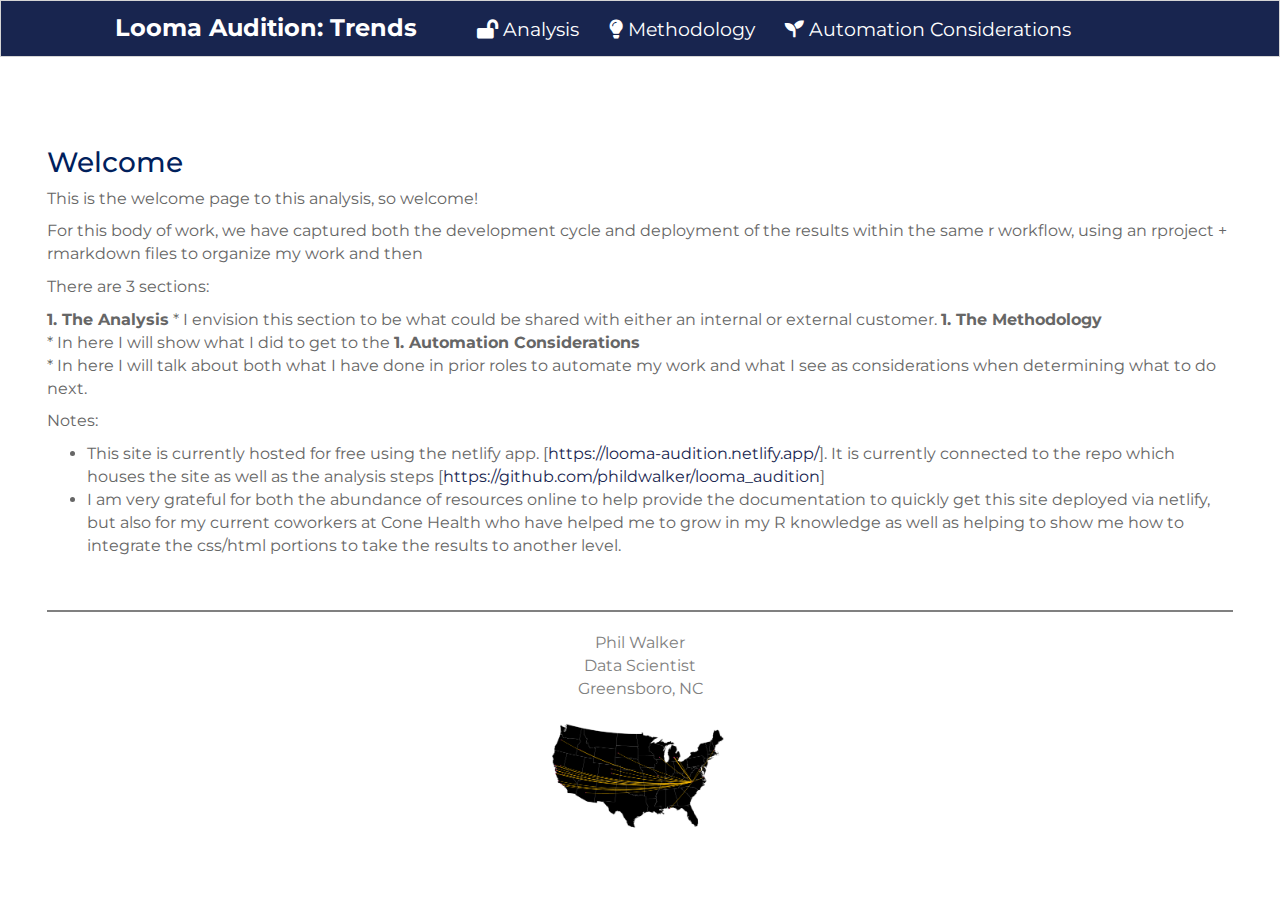
==== docs/index.html @ 309808c6 "auto-update" ====
<!DOCTYPE html>

<html>

<head>

<meta charset="utf-8" />
<meta name="generator" content="pandoc" />
<meta http-equiv="X-UA-Compatible" content="IE=EDGE" />




<title>Welcome</title>

<script src="site_libs/header-attrs-2.6/header-attrs.js"></script>
<script src="site_libs/jquery-1.11.3/jquery.min.js"></script>
<meta name="viewport" content="width=device-width, initial-scale=1" />
<link href="site_libs/bootstrap-3.3.5/css/spacelab.min.css" rel="stylesheet" />
<script src="site_libs/bootstrap-3.3.5/js/bootstrap.min.js"></script>
<script src="site_libs/bootstrap-3.3.5/shim/html5shiv.min.js"></script>
<script src="site_libs/bootstrap-3.3.5/shim/respond.min.js"></script>
<script src="site_libs/navigation-1.1/tabsets.js"></script>
<link href="site_libs/highlightjs-9.12.0/textmate.css" rel="stylesheet" />
<script src="site_libs/highlightjs-9.12.0/highlight.js"></script>
<link href="site_libs/pagedtable-1.1/css/pagedtable.css" rel="stylesheet" />
<script src="site_libs/pagedtable-1.1/js/pagedtable.js"></script>
<link href="site_libs/font-awesome-5.1.0/css/all.css" rel="stylesheet" />
<link href="site_libs/font-awesome-5.1.0/css/v4-shims.css" rel="stylesheet" />
&nbsp;

<style>
#TOC {
  background: url("https://theloomaproject.com/wp-content/uploads/2019/01/looma-logo-dark.png");
  background-size: 45%;
  padding-top:50px !important;
  background-repeat: no-repeat;
  background-position: 50% 5px;
}

</style>

<!--
Background-size: contain was filling all the space, 95% gives it a buffer.
You can remove the margin-top as the background-position takes care of it instead: 
the 50% centers the image left/right and 
the 10px assigns its vertical position 15px down from the top.
-->

<link rel="shortcut icon" href="https://theloomaproject.com/wp-content/uploads/2019/01/cropped-Looma-Quotes-192x192.png">
<link rel="stylesheet" href="https://fonts.googleapis.com/css?family=Montserrat">


&nbsp;

<style type="text/css">
  code{white-space: pre-wrap;}
  span.smallcaps{font-variant: small-caps;}
  span.underline{text-decoration: underline;}
  div.column{display: inline-block; vertical-align: top; width: 50%;}
  div.hanging-indent{margin-left: 1.5em; text-indent: -1.5em;}
  ul.task-list{list-style: none;}
    </style>

<style type="text/css">code{white-space: pre;}</style>
<style type="text/css">
  pre:not([class]) {
    background-color: white;
  }
</style>
<script type="text/javascript">
if (window.hljs) {
  hljs.configure({languages: []});
  hljs.initHighlightingOnLoad();
  if (document.readyState && document.readyState === "complete") {
    window.setTimeout(function() { hljs.initHighlighting(); }, 0);
  }
}
</script>



<style type="text/css">
h1 {
  font-size: 34px;
}
h1.title {
  font-size: 38px;
}
h2 {
  font-size: 30px;
}
h3 {
  font-size: 24px;
}
h4 {
  font-size: 18px;
}
h5 {
  font-size: 16px;
}
h6 {
  font-size: 12px;
}
.table th:not([align]) {
  text-align: left;
}
</style>


<link rel="stylesheet" href="styles.css" type="text/css" />



<style type = "text/css">
.main-container {
  max-width: 940px;
  margin-left: auto;
  margin-right: auto;
}
code {
  color: inherit;
  background-color: rgba(0, 0, 0, 0.04);
}
img {
  max-width:100%;
}
.tabbed-pane {
  padding-top: 12px;
}
.html-widget {
  margin-bottom: 20px;
}
button.code-folding-btn:focus {
  outline: none;
}
summary {
  display: list-item;
}
</style>


<style type="text/css">
/* padding for bootstrap navbar */
body {
  padding-top: 52px;
  padding-bottom: 40px;
}
/* offset scroll position for anchor links (for fixed navbar)  */
.section h1 {
  padding-top: 57px;
  margin-top: -57px;
}
.section h2 {
  padding-top: 57px;
  margin-top: -57px;
}
.section h3 {
  padding-top: 57px;
  margin-top: -57px;
}
.section h4 {
  padding-top: 57px;
  margin-top: -57px;
}
.section h5 {
  padding-top: 57px;
  margin-top: -57px;
}
.section h6 {
  padding-top: 57px;
  margin-top: -57px;
}
.dropdown-submenu {
  position: relative;
}
.dropdown-submenu>.dropdown-menu {
  top: 0;
  left: 100%;
  margin-top: -6px;
  margin-left: -1px;
  border-radius: 0 6px 6px 6px;
}
.dropdown-submenu:hover>.dropdown-menu {
  display: block;
}
.dropdown-submenu>a:after {
  display: block;
  content: " ";
  float: right;
  width: 0;
  height: 0;
  border-color: transparent;
  border-style: solid;
  border-width: 5px 0 5px 5px;
  border-left-color: #cccccc;
  margin-top: 5px;
  margin-right: -10px;
}
.dropdown-submenu:hover>a:after {
  border-left-color: #ffffff;
}
.dropdown-submenu.pull-left {
  float: none;
}
.dropdown-submenu.pull-left>.dropdown-menu {
  left: -100%;
  margin-left: 10px;
  border-radius: 6px 0 6px 6px;
}
</style>

<script>
// manage active state of menu based on current page
$(document).ready(function () {
  // active menu anchor
  href = window.location.pathname
  href = href.substr(href.lastIndexOf('/') + 1)
  if (href === "")
    href = "index.html";
  var menuAnchor = $('a[href="' + href + '"]');

  // mark it active
  menuAnchor.parent().addClass('active');

  // if it's got a parent navbar menu mark it active as well
  menuAnchor.closest('li.dropdown').addClass('active');
});
</script>

<!-- tabsets -->

<style type="text/css">
.tabset-dropdown > .nav-tabs {
  display: inline-table;
  max-height: 500px;
  min-height: 44px;
  overflow-y: auto;
  background: white;
  border: 1px solid #ddd;
  border-radius: 4px;
}

.tabset-dropdown > .nav-tabs > li.active:before {
  content: "";
  font-family: 'Glyphicons Halflings';
  display: inline-block;
  padding: 10px;
  border-right: 1px solid #ddd;
}

.tabset-dropdown > .nav-tabs.nav-tabs-open > li.active:before {
  content: "&#xe258;";
  border: none;
}

.tabset-dropdown > .nav-tabs.nav-tabs-open:before {
  content: "";
  font-family: 'Glyphicons Halflings';
  display: inline-block;
  padding: 10px;
  border-right: 1px solid #ddd;
}

.tabset-dropdown > .nav-tabs > li.active {
  display: block;
}

.tabset-dropdown > .nav-tabs > li > a,
.tabset-dropdown > .nav-tabs > li > a:focus,
.tabset-dropdown > .nav-tabs > li > a:hover {
  border: none;
  display: inline-block;
  border-radius: 4px;
  background-color: transparent;
}

.tabset-dropdown > .nav-tabs.nav-tabs-open > li {
  display: block;
  float: none;
}

.tabset-dropdown > .nav-tabs > li {
  display: none;
}
</style>

<!-- code folding -->




</head>

<body>


<div class="container-fluid main-container">




<div class="navbar navbar-default  navbar-fixed-top" role="navigation">
  <div class="container">
    <div class="navbar-header">
      <button type="button" class="navbar-toggle collapsed" data-toggle="collapse" data-target="#navbar">
        <span class="icon-bar"></span>
        <span class="icon-bar"></span>
        <span class="icon-bar"></span>
      </button>
      <a class="navbar-brand" href="index.html">Looma Audition: Trends</a>
    </div>
    <div id="navbar" class="navbar-collapse collapse">
      <ul class="nav navbar-nav">
        <li>
  <a href="analysis.html">
    <span class="fas fa-lock-open"></span>
     
    Analysis
  </a>
</li>
<li>
  <a href="eda.html">
    <span class="fas fa-lightbulb"></span>
     
    Methodology
  </a>
</li>
<li>
  <a href="automation.html">
    <span class="fas fa-seedling"></span>
     
    Automation Considerations
  </a>
</li>
      </ul>
      <ul class="nav navbar-nav navbar-right">
        
      </ul>
    </div><!--/.nav-collapse -->
  </div><!--/.container -->
</div><!--/.navbar -->

<div class="fluid-row" id="header">



<h1 class="title toc-ignore">Welcome</h1>

</div>


<p>This is the welcome page to this analysis, so welcome!</p>
<p>For this body of work, we have captured both the development cycle and deployment of the results within the same r workflow, using an rproject + rmarkdown files to organize my work and then</p>
<p>There are 3 sections:</p>
<p><strong>1. The Analysis</strong> * I envision this section to be what could be shared with either an internal or external customer. <strong>1. The Methodology</strong><br />
* In here I will show what I did to get to the <strong>1. Automation Considerations</strong><br />
* In here I will talk about both what I have done in prior roles to automate my work and what I see as considerations when determining what to do next.</p>
<p>Notes:</p>
<ul>
<li>This site is currently hosted for free using the netlify app. [<a href="https://looma-audition.netlify.app/" class="uri">https://looma-audition.netlify.app/</a>]. It is currently connected to the repo which houses the site as well as the analysis steps [<a href="https://github.com/phildwalker/looma_audition" class="uri">https://github.com/phildwalker/looma_audition</a>]</li>
<li>I am very grateful for both the abundance of resources online to help provide the documentation to quickly get this site deployed via netlify, but also for my current coworkers at Cone Health who have helped me to grow in my R knowledge as well as helping to show me how to integrate the css/html portions to take the results to another level.</li>
</ul>

&nbsp;
&nbsp;
<hr style="border: 1px solid gray;" />

<font color = "#808080">
  <p style = "text-align: center;">
    Phil Walker <br>
    Data Scientist <br>
    Greensboro, NC<br>
    <img src="CardsViz.png" alt="logo" class="center" style="width:20%">
  </p>
  
</font>



</div>

<script>

// add bootstrap table styles to pandoc tables
function bootstrapStylePandocTables() {
  $('tr.odd').parent('tbody').parent('table').addClass('table table-condensed');
}
$(document).ready(function () {
  bootstrapStylePandocTables();
});


</script>

<!-- tabsets -->

<script>
$(document).ready(function () {
  window.buildTabsets("TOC");
});

$(document).ready(function () {
  $('.tabset-dropdown > .nav-tabs > li').click(function () {
    $(this).parent().toggleClass('nav-tabs-open')
  });
});
</script>

<!-- code folding -->


<!-- dynamically load mathjax for compatibility with self-contained -->
<script>
  (function () {
    var script = document.createElement("script");
    script.type = "text/javascript";
    script.src  = "https://mathjax.rstudio.com/latest/MathJax.js?config=TeX-AMS-MML_HTMLorMML";
    document.getElementsByTagName("head")[0].appendChild(script);
  })();
</script>

</body>
</html>
---- docs/site_libs/bootstrap-3.3.5/css/spacelab.min.css ----
@font-face {
  font-family: 'Open Sans';
  font-style: normal;
  font-weight: 400;
  src: url(fonts/OpenSans.ttf) format('truetype');
}
@font-face {
  font-family: 'Open Sans';
  font-style: normal;
  font-weight: 700;
  src: url(fonts/OpenSansBold.ttf) format('truetype');
}
@font-face {
  font-family: 'Open Sans';
  font-style: italic;
  font-weight: 400;
  src: url(fonts/OpenSansItalic.ttf) format('truetype');
}
@font-face {
  font-family: 'Open Sans';
  font-style: italic;
  font-weight: 700;
  src: url(fonts/OpenSansBoldItalic.ttf) format('truetype');
}

/*!
 * bootswatch v3.3.6
 * Homepage: http://bootswatch.com
 * Copyright 2012-2015 Thomas Park
 * Licensed under MIT
 * Based on Bootstrap
*//*!
 * Bootstrap v3.3.6 (http://getbootstrap.com)
 * Copyright 2011-2015 Twitter, Inc.
 * Licensed under MIT (https://github.com/twbs/bootstrap/blob/master/LICENSE)
 *//*! normalize.css v3.0.3 | MIT License | github.com/necolas/normalize.css */html{font-family:sans-serif;-ms-text-size-adjust:100%;-webkit-text-size-adjust:100%}body{margin:0}article,aside,details,figcaption,figure,footer,header,hgroup,main,menu,nav,section,summary{display:block}audio,canvas,progress,video{display:inline-block;vertical-align:baseline}audio:not([controls]){display:none;height:0}[hidden],template{display:none}a{background-color:transparent}a:active,a:hover{outline:0}abbr[title]{border-bottom:1px dotted}b,strong{font-weight:bold}dfn{font-style:italic}h1{font-size:2em;margin:0.67em 0}mark{background:#ff0;color:#000}small{font-size:80%}sub,sup{font-size:75%;line-height:0;position:relative;vertical-align:baseline}sup{top:-0.5em}sub{bottom:-0.25em}img{border:0}svg:not(:root){overflow:hidden}figure{margin:1em 40px}hr{-webkit-box-sizing:content-box;-moz-box-sizing:content-box;box-sizing:content-box;height:0}pre{overflow:auto}code,kbd,pre,samp{font-family:monospace, monospace;font-size:1em}button,input,optgroup,select,textarea{color:inherit;font:inherit;margin:0}button{overflow:visible}button,select{text-transform:none}button,html input[type="button"],input[type="reset"],input[type="submit"]{-webkit-appearance:button;cursor:pointer}button[disabled],html input[disabled]{cursor:default}button::-moz-focus-inner,input::-moz-focus-inner{border:0;padding:0}input{line-height:normal}input[type="checkbox"],input[type="radio"]{-webkit-box-sizing:border-box;-moz-box-sizing:border-box;box-sizing:border-box;padding:0}input[type="number"]::-webkit-inner-spin-button,input[type="number"]::-webkit-outer-spin-button{height:auto}input[type="search"]{-webkit-appearance:textfield;-webkit-box-sizing:content-box;-moz-box-sizing:content-box;box-sizing:content-box}input[type="search"]::-webkit-search-cancel-button,input[type="search"]::-webkit-search-decoration{-webkit-appearance:none}fieldset{border:1px solid #c0c0c0;margin:0 2px;padding:0.35em 0.625em 0.75em}legend{border:0;padding:0}textarea{overflow:auto}optgroup{font-weight:bold}table{border-collapse:collapse;border-spacing:0}td,th{padding:0}/*! Source: https://github.com/h5bp/html5-boilerplate/blob/master/src/css/main.css */@media print{*,*:before,*:after{background:transparent !important;color:#000 !important;-webkit-box-shadow:none !important;box-shadow:none !important;text-shadow:none !important}a,a:visited{text-decoration:underline}a[href]:after{content:" (" attr(href) ")"}abbr[title]:after{content:" (" attr(title) ")"}a[href^="#"]:after,a[href^="javascript:"]:after{content:""}pre,blockquote{border:1px solid #999;page-break-inside:avoid}thead{display:table-header-group}tr,img{page-break-inside:avoid}img{max-width:100% !important}p,h2,h3{orphans:3;widows:3}h2,h3{page-break-after:avoid}.navbar{display:none}.btn>.caret,.dropup>.btn>.caret{border-top-color:#000 !important}.label{border:1px solid #000}.table{border-collapse:collapse !important}.table td,.table th{background-color:#fff !important}.table-bordered th,.table-bordered td{border:1px solid #ddd !important}}@font-face{font-family:'Glyphicons Halflings';src:url('../fonts/glyphicons-halflings-regular.eot');src:url('../fonts/glyphicons-halflings-regular.eot?#iefix') format('embedded-opentype'),url('../fonts/glyphicons-halflings-regular.woff') format('woff'),url('../fonts/glyphicons-halflings-regular.ttf') format('truetype'),url('../fonts/glyphicons-halflings-regular.svg#glyphicons_halflingsregular') format('svg')}.glyphicon{position:relative;top:1px;display:inline-block;font-family:'Glyphicons Halflings';font-style:normal;font-weight:normal;line-height:1;-webkit-font-smoothing:antialiased;-moz-osx-font-smoothing:grayscale}.glyphicon-asterisk:before{content:"\002a"}.glyphicon-plus:before{content:"\002b"}.glyphicon-euro:before,.glyphicon-eur:before{content:"\20ac"}.glyphicon-minus:before{content:"\2212"}.glyphicon-cloud:before{content:"\2601"}.glyphicon-envelope:before{content:"\2709"}.glyphicon-pencil:before{content:"\270f"}.glyphicon-glass:before{content:"\e001"}.glyphicon-music:before{content:"\e002"}.glyphicon-search:before{content:"\e003"}.glyphicon-heart:before{content:"\e005"}.glyphicon-star:before{content:"\e006"}.glyphicon-star-empty:before{content:"\e007"}.glyphicon-user:before{content:"\e008"}.glyphicon-film:before{content:"\e009"}.glyphicon-th-large:before{content:"\e010"}.glyphicon-th:before{content:"\e011"}.glyphicon-th-list:before{content:"\e012"}.glyphicon-ok:before{content:"\e013"}.glyphicon-remove:before{content:"\e014"}.glyphicon-zoom-in:before{content:"\e015"}.glyphicon-zoom-out:before{content:"\e016"}.glyphicon-off:before{content:"\e017"}.glyphicon-signal:before{content:"\e018"}.glyphicon-cog:before{content:"\e019"}.glyphicon-trash:before{content:"\e020"}.glyphicon-home:before{content:"\e021"}.glyphicon-file:before{content:"\e022"}.glyphicon-time:before{content:"\e023"}.glyphicon-road:before{content:"\e024"}.glyphicon-download-alt:before{content:"\e025"}.glyphicon-download:before{content:"\e026"}.glyphicon-upload:before{content:"\e027"}.glyphicon-inbox:before{content:"\e028"}.glyphicon-play-circle:before{content:"\e029"}.glyphicon-repeat:before{content:"\e030"}.glyphicon-refresh:before{content:"\e031"}.glyphicon-list-alt:before{content:"\e032"}.glyphicon-lock:before{content:"\e033"}.glyphicon-flag:before{content:"\e034"}.glyphicon-headphones:before{content:"\e035"}.glyphicon-volume-off:before{content:"\e036"}.glyphicon-volume-down:before{content:"\e037"}.glyphicon-volume-up:before{content:"\e038"}.glyphicon-qrcode:before{content:"\e039"}.glyphicon-barcode:before{content:"\e040"}.glyphicon-tag:before{content:"\e041"}.glyphicon-tags:before{content:"\e042"}.glyphicon-book:before{content:"\e043"}.glyphicon-bookmark:before{content:"\e044"}.glyphicon-print:before{content:"\e045"}.glyphicon-camera:before{content:"\e046"}.glyphicon-font:before{content:"\e047"}.glyphicon-bold:before{content:"\e048"}.glyphicon-italic:before{content:"\e049"}.glyphicon-text-height:before{content:"\e050"}.glyphicon-text-width:before{content:"\e051"}.glyphicon-align-left:before{content:"\e052"}.glyphicon-align-center:before{content:"\e053"}.glyphicon-align-right:before{content:"\e054"}.glyphicon-align-justify:before{content:"\e055"}.glyphicon-list:before{content:"\e056"}.glyphicon-indent-left:before{content:"\e057"}.glyphicon-indent-right:before{content:"\e058"}.glyphicon-facetime-video:before{content:"\e059"}.glyphicon-picture:before{content:"\e060"}.glyphicon-map-marker:before{content:"\e062"}.glyphicon-adjust:before{content:"\e063"}.glyphicon-tint:before{content:"\e064"}.glyphicon-edit:before{content:"\e065"}.glyphicon-share:before{content:"\e066"}.glyphicon-check:before{content:"\e067"}.glyphicon-move:before{content:"\e068"}.glyphicon-step-backward:before{content:"\e069"}.glyphicon-fast-backward:before{content:"\e070"}.glyphicon-backward:before{content:"\e071"}.glyphicon-play:before{content:"\e072"}.glyphicon-pause:before{content:"\e073"}.glyphicon-stop:before{content:"\e074"}.glyphicon-forward:before{content:"\e075"}.glyphicon-fast-forward:before{content:"\e076"}.glyphicon-step-forward:before{content:"\e077"}.glyphicon-eject:before{content:"\e078"}.glyphicon-chevron-left:before{content:"\e079"}.glyphicon-chevron-right:before{content:"\e080"}.glyphicon-plus-sign:before{content:"\e081"}.glyphicon-minus-sign:before{content:"\e082"}.glyphicon-remove-sign:before{content:"\e083"}.glyphicon-ok-sign:before{content:"\e084"}.glyphicon-question-sign:before{content:"\e085"}.glyphicon-info-sign:before{content:"\e086"}.glyphicon-screenshot:before{content:"\e087"}.glyphicon-remove-circle:before{content:"\e088"}.glyphicon-ok-circle:before{content:"\e089"}.glyphicon-ban-circle:before{content:"\e090"}.glyphicon-arrow-left:before{content:"\e091"}.glyphicon-arrow-right:before{content:"\e092"}.glyphicon-arrow-up:before{content:"\e093"}.glyphicon-arrow-down:before{content:"\e094"}.glyphicon-share-alt:before{content:"\e095"}.glyphicon-resize-full:before{content:"\e096"}.glyphicon-resize-small:before{content:"\e097"}.glyphicon-exclamation-sign:before{content:"\e101"}.glyphicon-gift:before{content:"\e102"}.glyphicon-leaf:before{content:"\e103"}.glyphicon-fire:before{content:"\e104"}.glyphicon-eye-open:before{content:"\e105"}.glyphicon-eye-close:before{content:"\e106"}.glyphicon-warning-sign:before{content:"\e107"}.glyphicon-plane:before{content:"\e108"}.glyphicon-calendar:before{content:"\e109"}.glyphicon-random:before{content:"\e110"}.glyphicon-comment:before{content:"\e111"}.glyphicon-magnet:before{content:"\e112"}.glyphicon-chevron-up:before{content:"\e113"}.glyphicon-chevron-down:before{content:"\e114"}.glyphicon-retweet:before{content:"\e115"}.glyphicon-shopping-cart:before{content:"\e116"}.glyphicon-folder-close:before{content:"\e117"}.glyphicon-folder-open:before{content:"\e118"}.glyphicon-resize-vertical:before{content:"\e119"}.glyphicon-resize-horizontal:before{content:"\e120"}.glyphicon-hdd:before{content:"\e121"}.glyphicon-bullhorn:before{content:"\e122"}.glyphicon-bell:before{content:"\e123"}.glyphicon-certificate:before{content:"\e124"}.glyphicon-thumbs-up:before{content:"\e125"}.glyphicon-thumbs-down:before{content:"\e126"}.glyphicon-hand-right:before{content:"\e127"}.glyphicon-hand-left:before{content:"\e128"}.glyphicon-hand-up:before{content:"\e129"}.glyphicon-hand-down:before{content:"\e130"}.glyphicon-circle-arrow-right:before{content:"\e131"}.glyphicon-circle-arrow-left:before{content:"\e132"}.glyphicon-circle-arrow-up:before{content:"\e133"}.glyphicon-circle-arrow-down:before{content:"\e134"}.glyphicon-globe:before{content:"\e135"}.glyphicon-wrench:before{content:"\e136"}.glyphicon-tasks:before{content:"\e137"}.glyphicon-filter:before{content:"\e138"}.glyphicon-briefcase:before{content:"\e139"}.glyphicon-fullscreen:before{content:"\e140"}.glyphicon-dashboard:before{content:"\e141"}.glyphicon-paperclip:before{content:"\e142"}.glyphicon-heart-empty:before{content:"\e143"}.glyphicon-link:before{content:"\e144"}.glyphicon-phone:before{content:"\e145"}.glyphicon-pushpin:before{content:"\e146"}.glyphicon-usd:before{content:"\e148"}.glyphicon-gbp:before{content:"\e149"}.glyphicon-sort:before{content:"\e150"}.glyphicon-sort-by-alphabet:before{content:"\e151"}.glyphicon-sort-by-alphabet-alt:before{content:"\e152"}.glyphicon-sort-by-order:before{content:"\e153"}.glyphicon-sort-by-order-alt:before{content:"\e154"}.glyphicon-sort-by-attributes:before{content:"\e155"}.glyphicon-sort-by-attributes-alt:before{content:"\e156"}.glyphicon-unchecked:before{content:"\e157"}.glyphicon-expand:before{content:"\e158"}.glyphicon-collapse-down:before{content:"\e159"}.glyphicon-collapse-up:before{content:"\e160"}.glyphicon-log-in:before{content:"\e161"}.glyphicon-flash:before{content:"\e162"}.glyphicon-log-out:before{content:"\e163"}.glyphicon-new-window:before{content:"\e164"}.glyphicon-record:before{content:"\e165"}.glyphicon-save:before{content:"\e166"}.glyphicon-open:before{content:"\e167"}.glyphicon-saved:before{content:"\e168"}.glyphicon-import:before{content:"\e169"}.glyphicon-export:before{content:"\e170"}.glyphicon-send:before{content:"\e171"}.glyphicon-floppy-disk:before{content:"\e172"}.glyphicon-floppy-saved:before{content:"\e173"}.glyphicon-floppy-remove:before{content:"\e174"}.glyphicon-floppy-save:before{content:"\e175"}.glyphicon-floppy-open:before{content:"\e176"}.glyphicon-credit-card:before{content:"\e177"}.glyphicon-transfer:before{content:"\e178"}.glyphicon-cutlery:before{content:"\e179"}.glyphicon-header:before{content:"\e180"}.glyphicon-compressed:before{content:"\e181"}.glyphicon-earphone:before{content:"\e182"}.glyphicon-phone-alt:before{content:"\e183"}.glyphicon-tower:before{content:"\e184"}.glyphicon-stats:before{content:"\e185"}.glyphicon-sd-video:before{content:"\e186"}.glyphicon-hd-video:before{content:"\e187"}.glyphicon-subtitles:before{content:"\e188"}.glyphicon-sound-stereo:before{content:"\e189"}.glyphicon-sound-dolby:before{content:"\e190"}.glyphicon-sound-5-1:before{content:"\e191"}.glyphicon-sound-6-1:before{content:"\e192"}.glyphicon-sound-7-1:before{content:"\e193"}.glyphicon-copyright-mark:before{content:"\e194"}.glyphicon-registration-mark:before{content:"\e195"}.glyphicon-cloud-download:before{content:"\e197"}.glyphicon-cloud-upload:before{content:"\e198"}.glyphicon-tree-conifer:before{content:"\e199"}.glyphicon-tree-deciduous:before{content:"\e200"}.glyphicon-cd:before{content:"\e201"}.glyphicon-save-file:before{content:"\e202"}.glyphicon-open-file:before{content:"\e203"}.glyphicon-level-up:before{content:"\e204"}.glyphicon-copy:before{content:"\e205"}.glyphicon-paste:before{content:"\e206"}.glyphicon-alert:before{content:"\e209"}.glyphicon-equalizer:before{content:"\e210"}.glyphicon-king:before{content:"\e211"}.glyphicon-queen:before{content:"\e212"}.glyphicon-pawn:before{content:"\e213"}.glyphicon-bishop:before{content:"\e214"}.glyphicon-knight:before{content:"\e215"}.glyphicon-baby-formula:before{content:"\e216"}.glyphicon-tent:before{content:"\26fa"}.glyphicon-blackboard:before{content:"\e218"}.glyphicon-bed:before{content:"\e219"}.glyphicon-apple:before{content:"\f8ff"}.glyphicon-erase:before{content:"\e221"}.glyphicon-hourglass:before{content:"\231b"}.glyphicon-lamp:before{content:"\e223"}.glyphicon-duplicate:before{content:"\e224"}.glyphicon-piggy-bank:before{content:"\e225"}.glyphicon-scissors:before{content:"\e226"}.glyphicon-bitcoin:before{content:"\e227"}.glyphicon-btc:before{content:"\e227"}.glyphicon-xbt:before{content:"\e227"}.glyphicon-yen:before{content:"\00a5"}.glyphicon-jpy:before{content:"\00a5"}.glyphicon-ruble:before{content:"\20bd"}.glyphicon-rub:before{content:"\20bd"}.glyphicon-scale:before{content:"\e230"}.glyphicon-ice-lolly:before{content:"\e231"}.glyphicon-ice-lolly-tasted:before{content:"\e232"}.glyphicon-education:before{content:"\e233"}.glyphicon-option-horizontal:before{content:"\e234"}.glyphicon-option-vertical:before{content:"\e235"}.glyphicon-menu-hamburger:before{content:"\e236"}.glyphicon-modal-window:before{content:"\e237"}.glyphicon-oil:before{content:"\e238"}.glyphicon-grain:before{content:"\e239"}.glyphicon-sunglasses:before{content:"\e240"}.glyphicon-text-size:before{content:"\e241"}.glyphicon-text-color:before{content:"\e242"}.glyphicon-text-background:before{content:"\e243"}.glyphicon-object-align-top:before{content:"\e244"}.glyphicon-object-align-bottom:before{content:"\e245"}.glyphicon-object-align-horizontal:before{content:"\e246"}.glyphicon-object-align-left:before{content:"\e247"}.glyphicon-object-align-vertical:before{content:"\e248"}.glyphicon-object-align-right:before{content:"\e249"}.glyphicon-triangle-right:before{content:"\e250"}.glyphicon-triangle-left:before{content:"\e251"}.glyphicon-triangle-bottom:before{content:"\e252"}.glyphicon-triangle-top:before{content:"\e253"}.glyphicon-console:before{content:"\e254"}.glyphicon-superscript:before{content:"\e255"}.glyphicon-subscript:before{content:"\e256"}.glyphicon-menu-left:before{content:"\e257"}.glyphicon-menu-right:before{content:"\e258"}.glyphicon-menu-down:before{content:"\e259"}.glyphicon-menu-up:before{content:"\e260"}*{-webkit-box-sizing:border-box;-moz-box-sizing:border-box;box-sizing:border-box}*:before,*:after{-webkit-box-sizing:border-box;-moz-box-sizing:border-box;box-sizing:border-box}html{font-size:10px;-webkit-tap-highlight-color:rgba(0,0,0,0)}body{font-family:"Open Sans","Helvetica Neue",Helvetica,Arial,sans-serif;font-size:14px;line-height:1.42857143;color:#666666;background-color:#ffffff}input,button,select,textarea{font-family:inherit;font-size:inherit;line-height:inherit}a{color:#3399f3;text-decoration:none}a:hover,a:focus{color:#3399f3;text-decoration:underline}a:focus{outline:thin dotted;outline:5px auto -webkit-focus-ring-color;outline-offset:-2px}figure{margin:0}img{vertical-align:middle}.img-responsive,.thumbnail>img,.thumbnail a>img,.carousel-inner>.item>img,.carousel-inner>.item>a>img{display:block;max-width:100%;height:auto}.img-rounded{border-radius:6px}.img-thumbnail{padding:4px;line-height:1.42857143;background-color:#ffffff;border:1px solid #dddddd;border-radius:4px;-webkit-transition:all .2s ease-in-out;-o-transition:all .2s ease-in-out;transition:all .2s ease-in-out;display:inline-block;max-width:100%;height:auto}.img-circle{border-radius:50%}hr{margin-top:20px;margin-bottom:20px;border:0;border-top:1px solid #eeeeee}.sr-only{position:absolute;width:1px;height:1px;margin:-1px;padding:0;overflow:hidden;clip:rect(0, 0, 0, 0);border:0}.sr-only-focusable:active,.sr-only-focusable:focus{position:static;width:auto;height:auto;margin:0;overflow:visible;clip:auto}[role="button"]{cursor:pointer}h1,h2,h3,h4,h5,h6,.h1,.h2,.h3,.h4,.h5,.h6{font-family:"Open Sans","Helvetica Neue",Helvetica,Arial,sans-serif;font-weight:500;line-height:1.1;color:#2d2d2d}h1 small,h2 small,h3 small,h4 small,h5 small,h6 small,.h1 small,.h2 small,.h3 small,.h4 small,.h5 small,.h6 small,h1 .small,h2 .small,h3 .small,h4 .small,h5 .small,h6 .small,.h1 .small,.h2 .small,.h3 .small,.h4 .small,.h5 .small,.h6 .small{font-weight:normal;line-height:1;color:#999999}h1,.h1,h2,.h2,h3,.h3{margin-top:20px;margin-bottom:10px}h1 small,.h1 small,h2 small,.h2 small,h3 small,.h3 small,h1 .small,.h1 .small,h2 .small,.h2 .small,h3 .small,.h3 .small{font-size:65%}h4,.h4,h5,.h5,h6,.h6{margin-top:10px;margin-bottom:10px}h4 small,.h4 small,h5 small,.h5 small,h6 small,.h6 small,h4 .small,.h4 .small,h5 .small,.h5 .small,h6 .small,.h6 .small{font-size:75%}h1,.h1{font-size:36px}h2,.h2{font-size:30px}h3,.h3{font-size:24px}h4,.h4{font-size:18px}h5,.h5{font-size:14px}h6,.h6{font-size:12px}p{margin:0 0 10px}.lead{margin-bottom:20px;font-size:16px;font-weight:300;line-height:1.4}@media (min-width:768px){.lead{font-size:21px}}small,.small{font-size:85%}mark,.mark{background-color:#fcf8e3;padding:.2em}.text-left{text-align:left}.text-right{text-align:right}.text-center{text-align:center}.text-justify{text-align:justify}.text-nowrap{white-space:nowrap}.text-lowercase{text-transform:lowercase}.text-uppercase{text-transform:uppercase}.text-capitalize{text-transform:capitalize}.text-muted{color:#999999}.text-primary{color:#446e9b}a.text-primary:hover,a.text-primary:focus{color:#345578}.text-success{color:#468847}a.text-success:hover,a.text-success:focus{color:#356635}.text-info{color:#3a87ad}a.text-info:hover,a.text-info:focus{color:#2d6987}.text-warning{color:#c09853}a.text-warning:hover,a.text-warning:focus{color:#a47e3c}.text-danger{color:#b94a48}a.text-danger:hover,a.text-danger:focus{color:#953b39}.bg-primary{color:#fff;background-color:#446e9b}a.bg-primary:hover,a.bg-primary:focus{background-color:#345578}.bg-success{background-color:#dff0d8}a.bg-success:hover,a.bg-success:focus{background-color:#c1e2b3}.bg-info{background-color:#d9edf7}a.bg-info:hover,a.bg-info:focus{background-color:#afd9ee}.bg-warning{background-color:#fcf8e3}a.bg-warning:hover,a.bg-warning:focus{background-color:#f7ecb5}.bg-danger{background-color:#f2dede}a.bg-danger:hover,a.bg-danger:focus{background-color:#e4b9b9}.page-header{padding-bottom:9px;margin:40px 0 20px;border-bottom:1px solid #eeeeee}ul,ol{margin-top:0;margin-bottom:10px}ul ul,ol ul,ul ol,ol ol{margin-bottom:0}.list-unstyled{padding-left:0;list-style:none}.list-inline{padding-left:0;list-style:none;margin-left:-5px}.list-inline>li{display:inline-block;padding-left:5px;padding-right:5px}dl{margin-top:0;margin-bottom:20px}dt,dd{line-height:1.42857143}dt{font-weight:bold}dd{margin-left:0}@media (min-width:768px){.dl-horizontal dt{float:left;width:160px;clear:left;text-align:right;overflow:hidden;text-overflow:ellipsis;white-space:nowrap}.dl-horizontal dd{margin-left:180px}}abbr[title],abbr[data-original-title]{cursor:help;border-bottom:1px dotted #999999}.initialism{font-size:90%;text-transform:uppercase}blockquote{padding:10px 20px;margin:0 0 20px;font-size:17.5px;border-left:5px solid #eeeeee}blockquote p:last-child,blockquote ul:last-child,blockquote ol:last-child{margin-bottom:0}blockquote footer,blockquote small,blockquote .small{display:block;font-size:80%;line-height:1.42857143;color:#999999}blockquote footer:before,blockquote small:before,blockquote .small:before{content:'\2014 \00A0'}.blockquote-reverse,blockquote.pull-right{padding-right:15px;padding-left:0;border-right:5px solid #eeeeee;border-left:0;text-align:right}.blockquote-reverse footer:before,blockquote.pull-right footer:before,.blockquote-reverse small:before,blockquote.pull-right small:before,.blockquote-reverse .small:before,blockquote.pull-right .small:before{content:''}.blockquote-reverse footer:after,blockquote.pull-right footer:after,.blockquote-reverse small:after,blockquote.pull-right small:after,.blockquote-reverse .small:after,blockquote.pull-right .small:after{content:'\00A0 \2014'}address{margin-bottom:20px;font-style:normal;line-height:1.42857143}code,kbd,pre,samp{font-family:monospace}code{padding:2px 4px;font-size:90%;color:#c7254e;background-color:#f9f2f4;border-radius:4px}kbd{padding:2px 4px;font-size:90%;color:#ffffff;background-color:#333333;border-radius:3px;-webkit-box-shadow:inset 0 -1px 0 rgba(0,0,0,0.25);box-shadow:inset 0 -1px 0 rgba(0,0,0,0.25)}kbd kbd{padding:0;font-size:100%;font-weight:bold;-webkit-box-shadow:none;box-shadow:none}pre{display:block;padding:9.5px;margin:0 0 10px;font-size:13px;line-height:1.42857143;word-break:break-all;word-wrap:break-word;color:#333333;background-color:#f5f5f5;border:1px solid #cccccc;border-radius:4px}pre code{padding:0;font-size:inherit;color:inherit;white-space:pre-wrap;background-color:transparent;border-radius:0}.pre-scrollable{max-height:340px;overflow-y:scroll}.container{margin-right:auto;margin-left:auto;padding-left:15px;padding-right:15px}@media (min-width:768px){.container{width:750px}}@media (min-width:992px){.container{width:970px}}@media (min-width:1200px){.container{width:1170px}}.container-fluid{margin-right:auto;margin-left:auto;padding-left:15px;padding-right:15px}.row{margin-left:-15px;margin-right:-15px}.col-xs-1,.col-sm-1,.col-md-1,.col-lg-1,.col-xs-2,.col-sm-2,.col-md-2,.col-lg-2,.col-xs-3,.col-sm-3,.col-md-3,.col-lg-3,.col-xs-4,.col-sm-4,.col-md-4,.col-lg-4,.col-xs-5,.col-sm-5,.col-md-5,.col-lg-5,.col-xs-6,.col-sm-6,.col-md-6,.col-lg-6,.col-xs-7,.col-sm-7,.col-md-7,.col-lg-7,.col-xs-8,.col-sm-8,.col-md-8,.col-lg-8,.col-xs-9,.col-sm-9,.col-md-9,.col-lg-9,.col-xs-10,.col-sm-10,.col-md-10,.col-lg-10,.col-xs-11,.col-sm-11,.col-md-11,.col-lg-11,.col-xs-12,.col-sm-12,.col-md-12,.col-lg-12{position:relative;min-height:1px;padding-left:15px;padding-right:15px}.col-xs-1,.col-xs-2,.col-xs-3,.col-xs-4,.col-xs-5,.col-xs-6,.col-xs-7,.col-xs-8,.col-xs-9,.col-xs-10,.col-xs-11,.col-xs-12{float:left}.col-xs-12{width:100%}.col-xs-11{width:91.66666667%}.col-xs-10{width:83.33333333%}.col-xs-9{width:75%}.col-xs-8{width:66.66666667%}.col-xs-7{width:58.33333333%}.col-xs-6{width:50%}.col-xs-5{width:41.66666667%}.col-xs-4{width:33.33333333%}.col-xs-3{width:25%}.col-xs-2{width:16.66666667%}.col-xs-1{width:8.33333333%}.col-xs-pull-12{right:100%}.col-xs-pull-11{right:91.66666667%}.col-xs-pull-10{right:83.33333333%}.col-xs-pull-9{right:75%}.col-xs-pull-8{right:66.66666667%}.col-xs-pull-7{right:58.33333333%}.col-xs-pull-6{right:50%}.col-xs-pull-5{right:41.66666667%}.col-xs-pull-4{right:33.33333333%}.col-xs-pull-3{right:25%}.col-xs-pull-2{right:16.66666667%}.col-xs-pull-1{right:8.33333333%}.col-xs-pull-0{right:auto}.col-xs-push-12{left:100%}.col-xs-push-11{left:91.66666667%}.col-xs-push-10{left:83.33333333%}.col-xs-push-9{left:75%}.col-xs-push-8{left:66.66666667%}.col-xs-push-7{left:58.33333333%}.col-xs-push-6{left:50%}.col-xs-push-5{left:41.66666667%}.col-xs-push-4{left:33.33333333%}.col-xs-push-3{left:25%}.col-xs-push-2{left:16.66666667%}.col-xs-push-1{left:8.33333333%}.col-xs-push-0{left:auto}.col-xs-offset-12{margin-left:100%}.col-xs-offset-11{margin-left:91.66666667%}.col-xs-offset-10{margin-left:83.33333333%}.col-xs-offset-9{margin-left:75%}.col-xs-offset-8{margin-left:66.66666667%}.col-xs-offset-7{margin-left:58.33333333%}.col-xs-offset-6{margin-left:50%}.col-xs-offset-5{margin-left:41.66666667%}.col-xs-offset-4{margin-left:33.33333333%}.col-xs-offset-3{margin-left:25%}.col-xs-offset-2{margin-left:16.66666667%}.col-xs-offset-1{margin-left:8.33333333%}.col-xs-offset-0{margin-left:0%}@media (min-width:768px){.col-sm-1,.col-sm-2,.col-sm-3,.col-sm-4,.col-sm-5,.col-sm-6,.col-sm-7,.col-sm-8,.col-sm-9,.col-sm-10,.col-sm-11,.col-sm-12{float:left}.col-sm-12{width:100%}.col-sm-11{width:91.66666667%}.col-sm-10{width:83.33333333%}.col-sm-9{width:75%}.col-sm-8{width:66.66666667%}.col-sm-7{width:58.33333333%}.col-sm-6{width:50%}.col-sm-5{width:41.66666667%}.col-sm-4{width:33.33333333%}.col-sm-3{width:25%}.col-sm-2{width:16.66666667%}.col-sm-1{width:8.33333333%}.col-sm-pull-12{right:100%}.col-sm-pull-11{right:91.66666667%}.col-sm-pull-10{right:83.33333333%}.col-sm-pull-9{right:75%}.col-sm-pull-8{right:66.66666667%}.col-sm-pull-7{right:58.33333333%}.col-sm-pull-6{right:50%}.col-sm-pull-5{right:41.66666667%}.col-sm-pull-4{right:33.33333333%}.col-sm-pull-3{right:25%}.col-sm-pull-2{right:16.66666667%}.col-sm-pull-1{right:8.33333333%}.col-sm-pull-0{right:auto}.col-sm-push-12{left:100%}.col-sm-push-11{left:91.66666667%}.col-sm-push-10{left:83.33333333%}.col-sm-push-9{left:75%}.col-sm-push-8{left:66.66666667%}.col-sm-push-7{left:58.33333333%}.col-sm-push-6{left:50%}.col-sm-push-5{left:41.66666667%}.col-sm-push-4{left:33.33333333%}.col-sm-push-3{left:25%}.col-sm-push-2{left:16.66666667%}.col-sm-push-1{left:8.33333333%}.col-sm-push-0{left:auto}.col-sm-offset-12{margin-left:100%}.col-sm-offset-11{margin-left:91.66666667%}.col-sm-offset-10{margin-left:83.33333333%}.col-sm-offset-9{margin-left:75%}.col-sm-offset-8{margin-left:66.66666667%}.col-sm-offset-7{margin-left:58.33333333%}.col-sm-offset-6{margin-left:50%}.col-sm-offset-5{margin-left:41.66666667%}.col-sm-offset-4{margin-left:33.33333333%}.col-sm-offset-3{margin-left:25%}.col-sm-offset-2{margin-left:16.66666667%}.col-sm-offset-1{margin-left:8.33333333%}.col-sm-offset-0{margin-left:0%}}@media (min-width:992px){.col-md-1,.col-md-2,.col-md-3,.col-md-4,.col-md-5,.col-md-6,.col-md-7,.col-md-8,.col-md-9,.col-md-10,.col-md-11,.col-md-12{float:left}.col-md-12{width:100%}.col-md-11{width:91.66666667%}.col-md-10{width:83.33333333%}.col-md-9{width:75%}.col-md-8{width:66.66666667%}.col-md-7{width:58.33333333%}.col-md-6{width:50%}.col-md-5{width:41.66666667%}.col-md-4{width:33.33333333%}.col-md-3{width:25%}.col-md-2{width:16.66666667%}.col-md-1{width:8.33333333%}.col-md-pull-12{right:100%}.col-md-pull-11{right:91.66666667%}.col-md-pull-10{right:83.33333333%}.col-md-pull-9{right:75%}.col-md-pull-8{right:66.66666667%}.col-md-pull-7{right:58.33333333%}.col-md-pull-6{right:50%}.col-md-pull-5{right:41.66666667%}.col-md-pull-4{right:33.33333333%}.col-md-pull-3{right:25%}.col-md-pull-2{right:16.66666667%}.col-md-pull-1{right:8.33333333%}.col-md-pull-0{right:auto}.col-md-push-12{left:100%}.col-md-push-11{left:91.66666667%}.col-md-push-10{left:83.33333333%}.col-md-push-9{left:75%}.col-md-push-8{left:66.66666667%}.col-md-push-7{left:58.33333333%}.col-md-push-6{left:50%}.col-md-push-5{left:41.66666667%}.col-md-push-4{left:33.33333333%}.col-md-push-3{left:25%}.col-md-push-2{left:16.66666667%}.col-md-push-1{left:8.33333333%}.col-md-push-0{left:auto}.col-md-offset-12{margin-left:100%}.col-md-offset-11{margin-left:91.66666667%}.col-md-offset-10{margin-left:83.33333333%}.col-md-offset-9{margin-left:75%}.col-md-offset-8{margin-left:66.66666667%}.col-md-offset-7{margin-left:58.33333333%}.col-md-offset-6{margin-left:50%}.col-md-offset-5{margin-left:41.66666667%}.col-md-offset-4{margin-left:33.33333333%}.col-md-offset-3{margin-left:25%}.col-md-offset-2{margin-left:16.66666667%}.col-md-offset-1{margin-left:8.33333333%}.col-md-offset-0{margin-left:0%}}@media (min-width:1200px){.col-lg-1,.col-lg-2,.col-lg-3,.col-lg-4,.col-lg-5,.col-lg-6,.col-lg-7,.col-lg-8,.col-lg-9,.col-lg-10,.col-lg-11,.col-lg-12{float:left}.col-lg-12{width:100%}.col-lg-11{width:91.66666667%}.col-lg-10{width:83.33333333%}.col-lg-9{width:75%}.col-lg-8{width:66.66666667%}.col-lg-7{width:58.33333333%}.col-lg-6{width:50%}.col-lg-5{width:41.66666667%}.col-lg-4{width:33.33333333%}.col-lg-3{width:25%}.col-lg-2{width:16.66666667%}.col-lg-1{width:8.33333333%}.col-lg-pull-12{right:100%}.col-lg-pull-11{right:91.66666667%}.col-lg-pull-10{right:83.33333333%}.col-lg-pull-9{right:75%}.col-lg-pull-8{right:66.66666667%}.col-lg-pull-7{right:58.33333333%}.col-lg-pull-6{right:50%}.col-lg-pull-5{right:41.66666667%}.col-lg-pull-4{right:33.33333333%}.col-lg-pull-3{right:25%}.col-lg-pull-2{right:16.66666667%}.col-lg-pull-1{right:8.33333333%}.col-lg-pull-0{right:auto}.col-lg-push-12{left:100%}.col-lg-push-11{left:91.66666667%}.col-lg-push-10{left:83.33333333%}.col-lg-push-9{left:75%}.col-lg-push-8{left:66.66666667%}.col-lg-push-7{left:58.33333333%}.col-lg-push-6{left:50%}.col-lg-push-5{left:41.66666667%}.col-lg-push-4{left:33.33333333%}.col-lg-push-3{left:25%}.col-lg-push-2{left:16.66666667%}.col-lg-push-1{left:8.33333333%}.col-lg-push-0{left:auto}.col-lg-offset-12{margin-left:100%}.col-lg-offset-11{margin-left:91.66666667%}.col-lg-offset-10{margin-left:83.33333333%}.col-lg-offset-9{margin-left:75%}.col-lg-offset-8{margin-left:66.66666667%}.col-lg-offset-7{margin-left:58.33333333%}.col-lg-offset-6{margin-left:50%}.col-lg-offset-5{margin-left:41.66666667%}.col-lg-offset-4{margin-left:33.33333333%}.col-lg-offset-3{margin-left:25%}.col-lg-offset-2{margin-left:16.66666667%}.col-lg-offset-1{margin-left:8.33333333%}.col-lg-offset-0{margin-left:0%}}table{background-color:transparent}caption{padding-top:8px;padding-bottom:8px;color:#999999;text-align:left}th{}.table{width:100%;max-width:100%;margin-bottom:20px}.table>thead>tr>th,.table>tbody>tr>th,.table>tfoot>tr>th,.table>thead>tr>td,.table>tbody>tr>td,.table>tfoot>tr>td{padding:8px;line-height:1.42857143;vertical-align:top;border-top:1px solid #dddddd}.table>thead>tr>th{vertical-align:bottom;border-bottom:2px solid #dddddd}.table>caption+thead>tr:first-child>th,.table>colgroup+thead>tr:first-child>th,.table>thead:first-child>tr:first-child>th,.table>caption+thead>tr:first-child>td,.table>colgroup+thead>tr:first-child>td,.table>thead:first-child>tr:first-child>td{border-top:0}.table>tbody+tbody{border-top:2px solid #dddddd}.table .table{background-color:#ffffff}.table-condensed>thead>tr>th,.table-condensed>tbody>tr>th,.table-condensed>tfoot>tr>th,.table-condensed>thead>tr>td,.table-condensed>tbody>tr>td,.table-condensed>tfoot>tr>td{padding:5px}.table-bordered{border:1px solid #dddddd}.table-bordered>thead>tr>th,.table-bordered>tbody>tr>th,.table-bordered>tfoot>tr>th,.table-bordered>thead>tr>td,.table-bordered>tbody>tr>td,.table-bordered>tfoot>tr>td{border:1px solid #dddddd}.table-bordered>thead>tr>th,.table-bordered>thead>tr>td{border-bottom-width:2px}.table-striped>tbody>tr:nth-of-type(odd){background-color:#f9f9f9}.table-hover>tbody>tr:hover{background-color:#f5f5f5}table col[class*="col-"]{position:static;float:none;display:table-column}table td[class*="col-"],table th[class*="col-"]{position:static;float:none;display:table-cell}.table>thead>tr>td.active,.table>tbody>tr>td.active,.table>tfoot>tr>td.active,.table>thead>tr>th.active,.table>tbody>tr>th.active,.table>tfoot>tr>th.active,.table>thead>tr.active>td,.table>tbody>tr.active>td,.table>tfoot>tr.active>td,.table>thead>tr.active>th,.table>tbody>tr.active>th,.table>tfoot>tr.active>th{background-color:#f5f5f5}.table-hover>tbody>tr>td.active:hover,.table-hover>tbody>tr>th.active:hover,.table-hover>tbody>tr.active:hover>td,.table-hover>tbody>tr:hover>.active,.table-hover>tbody>tr.active:hover>th{background-color:#e8e8e8}.table>thead>tr>td.success,.table>tbody>tr>td.success,.table>tfoot>tr>td.success,.table>thead>tr>th.success,.table>tbody>tr>th.success,.table>tfoot>tr>th.success,.table>thead>tr.success>td,.table>tbody>tr.success>td,.table>tfoot>tr.success>td,.table>thead>tr.success>th,.table>tbody>tr.success>th,.table>tfoot>tr.success>th{background-color:#dff0d8}.table-hover>tbody>tr>td.success:hover,.table-hover>tbody>tr>th.success:hover,.table-hover>tbody>tr.success:hover>td,.table-hover>tbody>tr:hover>.success,.table-hover>tbody>tr.success:hover>th{background-color:#d0e9c6}.table>thead>tr>td.info,.table>tbody>tr>td.info,.table>tfoot>tr>td.info,.table>thead>tr>th.info,.table>tbody>tr>th.info,.table>tfoot>tr>th.info,.table>thead>tr.info>td,.table>tbody>tr.info>td,.table>tfoot>tr.info>td,.table>thead>tr.info>th,.table>tbody>tr.info>th,.table>tfoot>tr.info>th{background-color:#d9edf7}.table-hover>tbody>tr>td.info:hover,.table-hover>tbody>tr>th.info:hover,.table-hover>tbody>tr.info:hover>td,.table-hover>tbody>tr:hover>.info,.table-hover>tbody>tr.info:hover>th{background-color:#c4e3f3}.table>thead>tr>td.warning,.table>tbody>tr>td.warning,.table>tfoot>tr>td.warning,.table>thead>tr>th.warning,.table>tbody>tr>th.warning,.table>tfoot>tr>th.warning,.table>thead>tr.warning>td,.table>tbody>tr.warning>td,.table>tfoot>tr.warning>td,.table>thead>tr.warning>th,.table>tbody>tr.warning>th,.table>tfoot>tr.warning>th{background-color:#fcf8e3}.table-hover>tbody>tr>td.warning:hover,.table-hover>tbody>tr>th.warning:hover,.table-hover>tbody>tr.warning:hover>td,.table-hover>tbody>tr:hover>.warning,.table-hover>tbody>tr.warning:hover>th{background-color:#faf2cc}.table>thead>tr>td.danger,.table>tbody>tr>td.danger,.table>tfoot>tr>td.danger,.table>thead>tr>th.danger,.table>tbody>tr>th.danger,.table>tfoot>tr>th.danger,.table>thead>tr.danger>td,.table>tbody>tr.danger>td,.table>tfoot>tr.danger>td,.table>thead>tr.danger>th,.table>tbody>tr.danger>th,.table>tfoot>tr.danger>th{background-color:#f2dede}.table-hover>tbody>tr>td.danger:hover,.table-hover>tbody>tr>th.danger:hover,.table-hover>tbody>tr.danger:hover>td,.table-hover>tbody>tr:hover>.danger,.table-hover>tbody>tr.danger:hover>th{background-color:#ebcccc}.table-responsive{overflow-x:auto;min-height:0.01%}@media screen and (max-width:767px){.table-responsive{width:100%;margin-bottom:15px;overflow-y:hidden;-ms-overflow-style:-ms-autohiding-scrollbar;border:1px solid #dddddd}.table-responsive>.table{margin-bottom:0}.table-responsive>.table>thead>tr>th,.table-responsive>.table>tbody>tr>th,.table-responsive>.table>tfoot>tr>th,.table-responsive>.table>thead>tr>td,.table-responsive>.table>tbody>tr>td,.table-responsive>.table>tfoot>tr>td{white-space:nowrap}.table-responsive>.table-bordered{border:0}.table-responsive>.table-bordered>thead>tr>th:first-child,.table-responsive>.table-bordered>tbody>tr>th:first-child,.table-responsive>.table-bordered>tfoot>tr>th:first-child,.table-responsive>.table-bordered>thead>tr>td:first-child,.table-responsive>.table-bordered>tbody>tr>td:first-child,.table-responsive>.table-bordered>tfoot>tr>td:first-child{border-left:0}.table-responsive>.table-bordered>thead>tr>th:last-child,.table-responsive>.table-bordered>tbody>tr>th:last-child,.table-responsive>.table-bordered>tfoot>tr>th:last-child,.table-responsive>.table-bordered>thead>tr>td:last-child,.table-responsive>.table-bordered>tbody>tr>td:last-child,.table-responsive>.table-bordered>tfoot>tr>td:last-child{border-right:0}.table-responsive>.table-bordered>tbody>tr:last-child>th,.table-responsive>.table-bordered>tfoot>tr:last-child>th,.table-responsive>.table-bordered>tbody>tr:last-child>td,.table-responsive>.table-bordered>tfoot>tr:last-child>td{border-bottom:0}}fieldset{padding:0;margin:0;border:0;min-width:0}legend{display:block;width:100%;padding:0;margin-bottom:20px;font-size:21px;line-height:inherit;color:#666666;border:0;border-bottom:1px solid #e5e5e5}label{display:inline-block;max-width:100%;margin-bottom:5px;font-weight:bold}input[type="search"]{-webkit-box-sizing:border-box;-moz-box-sizing:border-box;box-sizing:border-box}input[type="radio"],input[type="checkbox"]{margin:4px 0 0;margin-top:1px \9;line-height:normal}input[type="file"]{display:block}input[type="range"]{display:block;width:100%}select[multiple],select[size]{height:auto}input[type="file"]:focus,input[type="radio"]:focus,input[type="checkbox"]:focus{outline:thin dotted;outline:5px auto -webkit-focus-ring-color;outline-offset:-2px}output{display:block;padding-top:9px;font-size:14px;line-height:1.42857143;color:#666666}.form-control{display:block;width:100%;height:38px;padding:8px 12px;font-size:14px;line-height:1.42857143;color:#666666;background-color:#ffffff;background-image:none;border:1px solid #cccccc;border-radius:4px;-webkit-box-shadow:inset 0 1px 1px rgba(0,0,0,0.075);box-shadow:inset 0 1px 1px rgba(0,0,0,0.075);-webkit-transition:border-color ease-in-out .15s,-webkit-box-shadow ease-in-out .15s;-o-transition:border-color ease-in-out .15s,box-shadow ease-in-out .15s;transition:border-color ease-in-out .15s,box-shadow ease-in-out .15s}.form-control:focus{border-color:#66afe9;outline:0;-webkit-box-shadow:inset 0 1px 1px rgba(0,0,0,0.075),0 0 8px rgba(102,175,233,0.6);box-shadow:inset 0 1px 1px rgba(0,0,0,0.075),0 0 8px rgba(102,175,233,0.6)}.form-control::-moz-placeholder{color:#999999;opacity:1}.form-control:-ms-input-placeholder{color:#999999}.form-control::-webkit-input-placeholder{color:#999999}.form-control::-ms-expand{border:0;background-color:transparent}.form-control[disabled],.form-control[readonly],fieldset[disabled] .form-control{background-color:#eeeeee;opacity:1}.form-control[disabled],fieldset[disabled] .form-control{cursor:not-allowed}textarea.form-control{height:auto}input[type="search"]{-webkit-appearance:none}@media screen and (-webkit-min-device-pixel-ratio:0){input[type="date"].form-control,input[type="time"].form-control,input[type="datetime-local"].form-control,input[type="month"].form-control{line-height:38px}input[type="date"].input-sm,input[type="time"].input-sm,input[type="datetime-local"].input-sm,input[type="month"].input-sm,.input-group-sm input[type="date"],.input-group-sm input[type="time"],.input-group-sm input[type="datetime-local"],.input-group-sm input[type="month"]{line-height:30px}input[type="date"].input-lg,input[type="time"].input-lg,input[type="datetime-local"].input-lg,input[type="month"].input-lg,.input-group-lg input[type="date"],.input-group-lg input[type="time"],.input-group-lg input[type="datetime-local"],.input-group-lg input[type="month"]{line-height:54px}}.form-group{margin-bottom:15px}.radio,.checkbox{position:relative;display:block;margin-top:10px;margin-bottom:10px}.radio label,.checkbox label{min-height:20px;padding-left:20px;margin-bottom:0;font-weight:normal;cursor:pointer}.radio input[type="radio"],.radio-inline input[type="radio"],.checkbox input[type="checkbox"],.checkbox-inline input[type="checkbox"]{position:absolute;margin-left:-20px;margin-top:4px \9}.radio+.radio,.checkbox+.checkbox{margin-top:-5px}.radio-inline,.checkbox-inline{position:relative;display:inline-block;padding-left:20px;margin-bottom:0;vertical-align:middle;font-weight:normal;cursor:pointer}.radio-inline+.radio-inline,.checkbox-inline+.checkbox-inline{margin-top:0;margin-left:10px}input[type="radio"][disabled],input[type="checkbox"][disabled],input[type="radio"].disabled,input[type="checkbox"].disabled,fieldset[disabled] input[type="radio"],fieldset[disabled] input[type="checkbox"]{cursor:not-allowed}.radio-inline.disabled,.checkbox-inline.disabled,fieldset[disabled] .radio-inline,fieldset[disabled] .checkbox-inline{cursor:not-allowed}.radio.disabled label,.checkbox.disabled label,fieldset[disabled] .radio label,fieldset[disabled] .checkbox label{cursor:not-allowed}.form-control-static{padding-top:9px;padding-bottom:9px;margin-bottom:0;min-height:34px}.form-control-static.input-lg,.form-control-static.input-sm{padding-left:0;padding-right:0}.input-sm{height:30px;padding:5px 10px;font-size:12px;line-height:1.5;border-radius:3px}select.input-sm{height:30px;line-height:30px}textarea.input-sm,select[multiple].input-sm{height:auto}.form-group-sm .form-control{height:30px;padding:5px 10px;font-size:12px;line-height:1.5;border-radius:3px}.form-group-sm select.form-control{height:30px;line-height:30px}.form-group-sm textarea.form-control,.form-group-sm select[multiple].form-control{height:auto}.form-group-sm .form-control-static{height:30px;min-height:32px;padding:6px 10px;font-size:12px;line-height:1.5}.input-lg{height:54px;padding:14px 16px;font-size:18px;line-height:1.3333333;border-radius:6px}select.input-lg{height:54px;line-height:54px}textarea.input-lg,select[multiple].input-lg{height:auto}.form-group-lg .form-control{height:54px;padding:14px 16px;font-size:18px;line-height:1.3333333;border-radius:6px}.form-group-lg select.form-control{height:54px;line-height:54px}.form-group-lg textarea.form-control,.form-group-lg select[multiple].form-control{height:auto}.form-group-lg .form-control-static{height:54px;min-height:38px;padding:15px 16px;font-size:18px;line-height:1.3333333}.has-feedback{position:relative}.has-feedback .form-control{padding-right:47.5px}.form-control-feedback{position:absolute;top:0;right:0;z-index:2;display:block;width:38px;height:38px;line-height:38px;text-align:center;pointer-events:none}.input-lg+.form-control-feedback,.input-group-lg+.form-control-feedback,.form-group-lg .form-control+.form-control-feedback{width:54px;height:54px;line-height:54px}.input-sm+.form-control-feedback,.input-group-sm+.form-control-feedback,.form-group-sm .form-control+.form-control-feedback{width:30px;height:30px;line-height:30px}.has-success .help-block,.has-success .control-label,.has-success .radio,.has-success .checkbox,.has-success .radio-inline,.has-success .checkbox-inline,.has-success.radio label,.has-success.checkbox label,.has-success.radio-inline label,.has-success.checkbox-inline label{color:#468847}.has-success .form-control{border-color:#468847;-webkit-box-shadow:inset 0 1px 1px rgba(0,0,0,0.075);box-shadow:inset 0 1px 1px rgba(0,0,0,0.075)}.has-success .form-control:focus{border-color:#356635;-webkit-box-shadow:inset 0 1px 1px rgba(0,0,0,0.075),0 0 6px #7aba7b;box-shadow:inset 0 1px 1px rgba(0,0,0,0.075),0 0 6px #7aba7b}.has-success .input-group-addon{color:#468847;border-color:#468847;background-color:#dff0d8}.has-success .form-control-feedback{color:#468847}.has-warning .help-block,.has-warning .control-label,.has-warning .radio,.has-warning .checkbox,.has-warning .radio-inline,.has-warning .checkbox-inline,.has-warning.radio label,.has-warning.checkbox label,.has-warning.radio-inline label,.has-warning.checkbox-inline label{color:#c09853}.has-warning .form-control{border-color:#c09853;-webkit-box-shadow:inset 0 1px 1px rgba(0,0,0,0.075);box-shadow:inset 0 1px 1px rgba(0,0,0,0.075)}.has-warning .form-control:focus{border-color:#a47e3c;-webkit-box-shadow:inset 0 1px 1px rgba(0,0,0,0.075),0 0 6px #dbc59e;box-shadow:inset 0 1px 1px rgba(0,0,0,0.075),0 0 6px #dbc59e}.has-warning .input-group-addon{color:#c09853;border-color:#c09853;background-color:#fcf8e3}.has-warning .form-control-feedback{color:#c09853}.has-error .help-block,.has-error .control-label,.has-error .radio,.has-error .checkbox,.has-error .radio-inline,.has-error .checkbox-inline,.has-error.radio label,.has-error.checkbox label,.has-error.radio-inline label,.has-error.checkbox-inline label{color:#b94a48}.has-error .form-control{border-color:#b94a48;-webkit-box-shadow:inset 0 1px 1px rgba(0,0,0,0.075);box-shadow:inset 0 1px 1px rgba(0,0,0,0.075)}.has-error .form-control:focus{border-color:#953b39;-webkit-box-shadow:inset 0 1px 1px rgba(0,0,0,0.075),0 0 6px #d59392;box-shadow:inset 0 1px 1px rgba(0,0,0,0.075),0 0 6px #d59392}.has-error .input-group-addon{color:#b94a48;border-color:#b94a48;background-color:#f2dede}.has-error .form-control-feedback{color:#b94a48}.has-feedback label~.form-control-feedback{top:25px}.has-feedback label.sr-only~.form-control-feedback{top:0}.help-block{display:block;margin-top:5px;margin-bottom:10px;color:#a6a6a6}@media (min-width:768px){.form-inline .form-group{display:inline-block;margin-bottom:0;vertical-align:middle}.form-inline .form-control{display:inline-block;width:auto;vertical-align:middle}.form-inline .form-control-static{display:inline-block}.form-inline .input-group{display:inline-table;vertical-align:middle}.form-inline .input-group .input-group-addon,.form-inline .input-group .input-group-btn,.form-inline .input-group .form-control{width:auto}.form-inline .input-group>.form-control{width:100%}.form-inline .control-label{margin-bottom:0;vertical-align:middle}.form-inline .radio,.form-inline .checkbox{display:inline-block;margin-top:0;margin-bottom:0;vertical-align:middle}.form-inline .radio label,.form-inline .checkbox label{padding-left:0}.form-inline .radio input[type="radio"],.form-inline .checkbox input[type="checkbox"]{position:relative;margin-left:0}.form-inline .has-feedback .form-control-feedback{top:0}}.form-horizontal .radio,.form-horizontal .checkbox,.form-horizontal .radio-inline,.form-horizontal .checkbox-inline{margin-top:0;margin-bottom:0;padding-top:9px}.form-horizontal .radio,.form-horizontal .checkbox{min-height:29px}.form-horizontal .form-group{margin-left:-15px;margin-right:-15px}@media (min-width:768px){.form-horizontal .control-label{text-align:right;margin-bottom:0;padding-top:9px}}.form-horizontal .has-feedback .form-control-feedback{right:15px}@media (min-width:768px){.form-horizontal .form-group-lg .control-label{padding-top:15px;font-size:18px}}@media (min-width:768px){.form-horizontal .form-group-sm .control-label{padding-top:6px;font-size:12px}}.btn{display:inline-block;margin-bottom:0;font-weight:normal;text-align:center;vertical-align:middle;-ms-touch-action:manipulation;touch-action:manipulation;cursor:pointer;background-image:none;border:1px solid transparent;white-space:nowrap;padding:8px 12px;font-size:14px;line-height:1.42857143;border-radius:4px;-webkit-user-select:none;-moz-user-select:none;-ms-user-select:none;user-select:none}.btn:focus,.btn:active:focus,.btn.active:focus,.btn.focus,.btn:active.focus,.btn.active.focus{outline:thin dotted;outline:5px auto -webkit-focus-ring-color;outline-offset:-2px}.btn:hover,.btn:focus,.btn.focus{color:#ffffff;text-decoration:none}.btn:active,.btn.active{outline:0;background-image:none;-webkit-box-shadow:inset 0 3px 5px rgba(0,0,0,0.125);box-shadow:inset 0 3px 5px rgba(0,0,0,0.125)}.btn.disabled,.btn[disabled],fieldset[disabled] .btn{cursor:not-allowed;opacity:0.65;filter:alpha(opacity=65);-webkit-box-shadow:none;box-shadow:none}a.btn.disabled,fieldset[disabled] a.btn{pointer-events:none}.btn-default{color:#ffffff;background-color:#474949;border-color:#474949}.btn-default:focus,.btn-default.focus{color:#ffffff;background-color:#2e2f2f;border-color:#080808}.btn-default:hover{color:#ffffff;background-color:#2e2f2f;border-color:#292a2a}.btn-default:active,.btn-default.active,.open>.dropdown-toggle.btn-default{color:#ffffff;background-color:#2e2f2f;border-color:#292a2a}.btn-default:active:hover,.btn-default.active:hover,.open>.dropdown-toggle.btn-default:hover,.btn-default:active:focus,.btn-default.active:focus,.open>.dropdown-toggle.btn-default:focus,.btn-default:active.focus,.btn-default.active.focus,.open>.dropdown-toggle.btn-default.focus{color:#ffffff;background-color:#1c1d1d;border-color:#080808}.btn-default:active,.btn-default.active,.open>.dropdown-toggle.btn-default{background-image:none}.btn-default.disabled:hover,.btn-default[disabled]:hover,fieldset[disabled] .btn-default:hover,.btn-default.disabled:focus,.btn-default[disabled]:focus,fieldset[disabled] .btn-default:focus,.btn-default.disabled.focus,.btn-default[disabled].focus,fieldset[disabled] .btn-default.focus{background-color:#474949;border-color:#474949}.btn-default .badge{color:#474949;background-color:#ffffff}.btn-primary{color:#ffffff;background-color:#446e9b;border-color:#446e9b}.btn-primary:focus,.btn-primary.focus{color:#ffffff;background-color:#345578;border-color:#1d2f42}.btn-primary:hover{color:#ffffff;background-color:#345578;border-color:#315070}.btn-primary:active,.btn-primary.active,.open>.dropdown-toggle.btn-primary{color:#ffffff;background-color:#345578;border-color:#315070}.btn-primary:active:hover,.btn-primary.active:hover,.open>.dropdown-toggle.btn-primary:hover,.btn-primary:active:focus,.btn-primary.active:focus,.open>.dropdown-toggle.btn-primary:focus,.btn-primary:active.focus,.btn-primary.active.focus,.open>.dropdown-toggle.btn-primary.focus{color:#ffffff;background-color:#2a435f;border-color:#1d2f42}.btn-primary:active,.btn-primary.active,.open>.dropdown-toggle.btn-primary{background-image:none}.btn-primary.disabled:hover,.btn-primary[disabled]:hover,fieldset[disabled] .btn-primary:hover,.btn-primary.disabled:focus,.btn-primary[disabled]:focus,fieldset[disabled] .btn-primary:focus,.btn-primary.disabled.focus,.btn-primary[disabled].focus,fieldset[disabled] .btn-primary.focus{background-color:#446e9b;border-color:#446e9b}.btn-primary .badge{color:#446e9b;background-color:#ffffff}.btn-success{color:#ffffff;background-color:#3cb521;border-color:#3cb521}.btn-success:focus,.btn-success.focus{color:#ffffff;background-color:#2e8a19;border-color:#18490d}.btn-success:hover{color:#ffffff;background-color:#2e8a19;border-color:#2b8118}.btn-success:active,.btn-success.active,.open>.dropdown-toggle.btn-success{color:#ffffff;background-color:#2e8a19;border-color:#2b8118}.btn-success:active:hover,.btn-success.active:hover,.open>.dropdown-toggle.btn-success:hover,.btn-success:active:focus,.btn-success.active:focus,.open>.dropdown-toggle.btn-success:focus,.btn-success:active.focus,.btn-success.active.focus,.open>.dropdown-toggle.btn-success.focus{color:#ffffff;background-color:#246c14;border-color:#18490d}.btn-success:active,.btn-success.active,.open>.dropdown-toggle.btn-success{background-image:none}.btn-success.disabled:hover,.btn-success[disabled]:hover,fieldset[disabled] .btn-success:hover,.btn-success.disabled:focus,.btn-success[disabled]:focus,fieldset[disabled] .btn-success:focus,.btn-success.disabled.focus,.btn-success[disabled].focus,fieldset[disabled] .btn-success.focus{background-color:#3cb521;border-color:#3cb521}.btn-success .badge{color:#3cb521;background-color:#ffffff}.btn-info{color:#ffffff;background-color:#3399f3;border-color:#3399f3}.btn-info:focus,.btn-info.focus{color:#ffffff;background-color:#0e80e5;border-color:#09589d}.btn-info:hover{color:#ffffff;background-color:#0e80e5;border-color:#0d7bdc}.btn-info:active,.btn-info.active,.open>.dropdown-toggle.btn-info{color:#ffffff;background-color:#0e80e5;border-color:#0d7bdc}.btn-info:active:hover,.btn-info.active:hover,.open>.dropdown-toggle.btn-info:hover,.btn-info:active:focus,.btn-info.active:focus,.open>.dropdown-toggle.btn-info:focus,.btn-info:active.focus,.btn-info.active.focus,.open>.dropdown-toggle.btn-info.focus{color:#ffffff;background-color:#0c6dc4;border-color:#09589d}.btn-info:active,.btn-info.active,.open>.dropdown-toggle.btn-info{background-image:none}.btn-info.disabled:hover,.btn-info[disabled]:hover,fieldset[disabled] .btn-info:hover,.btn-info.disabled:focus,.btn-info[disabled]:focus,fieldset[disabled] .btn-info:focus,.btn-info.disabled.focus,.btn-info[disabled].focus,fieldset[disabled] .btn-info.focus{background-color:#3399f3;border-color:#3399f3}.btn-info .badge{color:#3399f3;background-color:#ffffff}.btn-warning{color:#ffffff;background-color:#d47500;border-color:#d47500}.btn-warning:focus,.btn-warning.focus{color:#ffffff;background-color:#a15900;border-color:#552f00}.btn-warning:hover{color:#ffffff;background-color:#a15900;border-color:#975300}.btn-warning:active,.btn-warning.active,.open>.dropdown-toggle.btn-warning{color:#ffffff;background-color:#a15900;border-color:#975300}.btn-warning:active:hover,.btn-warning.active:hover,.open>.dropdown-toggle.btn-warning:hover,.btn-warning:active:focus,.btn-warning.active:focus,.open>.dropdown-toggle.btn-warning:focus,.btn-warning:active.focus,.btn-warning.active.focus,.open>.dropdown-toggle.btn-warning.focus{color:#ffffff;background-color:#7d4500;border-color:#552f00}.btn-warning:active,.btn-warning.active,.open>.dropdown-toggle.btn-warning{background-image:none}.btn-warning.disabled:hover,.btn-warning[disabled]:hover,fieldset[disabled] .btn-warning:hover,.btn-warning.disabled:focus,.btn-warning[disabled]:focus,fieldset[disabled] .btn-warning:focus,.btn-warning.disabled.focus,.btn-warning[disabled].focus,fieldset[disabled] .btn-warning.focus{background-color:#d47500;border-color:#d47500}.btn-warning .badge{color:#d47500;background-color:#ffffff}.btn-danger{color:#ffffff;background-color:#cd0200;border-color:#cd0200}.btn-danger:focus,.btn-danger.focus{color:#ffffff;background-color:#9a0200;border-color:#4e0100}.btn-danger:hover{color:#ffffff;background-color:#9a0200;border-color:#900100}.btn-danger:active,.btn-danger.active,.open>.dropdown-toggle.btn-danger{color:#ffffff;background-color:#9a0200;border-color:#900100}.btn-danger:active:hover,.btn-danger.active:hover,.open>.dropdown-toggle.btn-danger:hover,.btn-danger:active:focus,.btn-danger.active:focus,.open>.dropdown-toggle.btn-danger:focus,.btn-danger:active.focus,.btn-danger.active.focus,.open>.dropdown-toggle.btn-danger.focus{color:#ffffff;background-color:#760100;border-color:#4e0100}.btn-danger:active,.btn-danger.active,.open>.dropdown-toggle.btn-danger{background-image:none}.btn-danger.disabled:hover,.btn-danger[disabled]:hover,fieldset[disabled] .btn-danger:hover,.btn-danger.disabled:focus,.btn-danger[disabled]:focus,fieldset[disabled] .btn-danger:focus,.btn-danger.disabled.focus,.btn-danger[disabled].focus,fieldset[disabled] .btn-danger.focus{background-color:#cd0200;border-color:#cd0200}.btn-danger .badge{color:#cd0200;background-color:#ffffff}.btn-link{color:#3399f3;font-weight:normal;border-radius:0}.btn-link,.btn-link:active,.btn-link.active,.btn-link[disabled],fieldset[disabled] .btn-link{background-color:transparent;-webkit-box-shadow:none;box-shadow:none}.btn-link,.btn-link:hover,.btn-link:focus,.btn-link:active{border-color:transparent}.btn-link:hover,.btn-link:focus{color:#3399f3;text-decoration:underline;background-color:transparent}.btn-link[disabled]:hover,fieldset[disabled] .btn-link:hover,.btn-link[disabled]:focus,fieldset[disabled] .btn-link:focus{color:#999999;text-decoration:none}.btn-lg,.btn-group-lg>.btn{padding:14px 16px;font-size:18px;line-height:1.3333333;border-radius:6px}.btn-sm,.btn-group-sm>.btn{padding:5px 10px;font-size:12px;line-height:1.5;border-radius:3px}.btn-xs,.btn-group-xs>.btn{padding:1px 5px;font-size:12px;line-height:1.5;border-radius:3px}.btn-block{display:block;width:100%}.btn-block+.btn-block{margin-top:5px}input[type="submit"].btn-block,input[type="reset"].btn-block,input[type="button"].btn-block{width:100%}.fade{opacity:0;-webkit-transition:opacity 0.15s linear;-o-transition:opacity 0.15s linear;transition:opacity 0.15s linear}.fade.in{opacity:1}.collapse{display:none}.collapse.in{display:block}tr.collapse.in{display:table-row}tbody.collapse.in{display:table-row-group}.collapsing{position:relative;height:0;overflow:hidden;-webkit-transition-property:height, visibility;-o-transition-property:height, visibility;transition-property:height, visibility;-webkit-transition-duration:0.35s;-o-transition-duration:0.35s;transition-duration:0.35s;-webkit-transition-timing-function:ease;-o-transition-timing-function:ease;transition-timing-function:ease}.caret{display:inline-block;width:0;height:0;margin-left:2px;vertical-align:middle;border-top:4px dashed;border-top:4px solid \9;border-right:4px solid transparent;border-left:4px solid transparent}.dropup,.dropdown{position:relative}.dropdown-toggle:focus{outline:0}.dropdown-menu{position:absolute;top:100%;left:0;z-index:1000;display:none;float:left;min-width:160px;padding:5px 0;margin:2px 0 0;list-style:none;font-size:14px;text-align:left;background-color:#ffffff;border:1px solid #cccccc;border:1px solid rgba(0,0,0,0.15);border-radius:4px;-webkit-box-shadow:0 6px 12px rgba(0,0,0,0.175);box-shadow:0 6px 12px rgba(0,0,0,0.175);-webkit-background-clip:padding-box;background-clip:padding-box}.dropdown-menu.pull-right{right:0;left:auto}.dropdown-menu .divider{height:1px;margin:9px 0;overflow:hidden;background-color:#e5e5e5}.dropdown-menu>li>a{display:block;padding:3px 20px;clear:both;font-weight:normal;line-height:1.42857143;color:#333333;white-space:nowrap}.dropdown-menu>li>a:hover,.dropdown-menu>li>a:focus{text-decoration:none;color:#ffffff;background-color:#446e9b}.dropdown-menu>.active>a,.dropdown-menu>.active>a:hover,.dropdown-menu>.active>a:focus{color:#ffffff;text-decoration:none;outline:0;background-color:#446e9b}.dropdown-menu>.disabled>a,.dropdown-menu>.disabled>a:hover,.dropdown-menu>.disabled>a:focus{color:#999999}.dropdown-menu>.disabled>a:hover,.dropdown-menu>.disabled>a:focus{text-decoration:none;background-color:transparent;background-image:none;filter:progid:DXImageTransform.Microsoft.gradient(enabled=false);cursor:not-allowed}.open>.dropdown-menu{display:block}.open>a{outline:0}.dropdown-menu-right{left:auto;right:0}.dropdown-menu-left{left:0;right:auto}.dropdown-header{display:block;padding:3px 20px;font-size:12px;line-height:1.42857143;color:#999999;white-space:nowrap}.dropdown-backdrop{position:fixed;left:0;right:0;bottom:0;top:0;z-index:990}.pull-right>.dropdown-menu{right:0;left:auto}.dropup .caret,.navbar-fixed-bottom .dropdown .caret{border-top:0;border-bottom:4px dashed;border-bottom:4px solid \9;content:""}.dropup .dropdown-menu,.navbar-fixed-bottom .dropdown .dropdown-menu{top:auto;bottom:100%;margin-bottom:2px}@media (min-width:768px){.navbar-right .dropdown-menu{left:auto;right:0}.navbar-right .dropdown-menu-left{left:0;right:auto}}.btn-group,.btn-group-vertical{position:relative;display:inline-block;vertical-align:middle}.btn-group>.btn,.btn-group-vertical>.btn{position:relative;float:left}.btn-group>.btn:hover,.btn-group-vertical>.btn:hover,.btn-group>.btn:focus,.btn-group-vertical>.btn:focus,.btn-group>.btn:active,.btn-group-vertical>.btn:active,.btn-group>.btn.active,.btn-group-vertical>.btn.active{z-index:2}.btn-group .btn+.btn,.btn-group .btn+.btn-group,.btn-group .btn-group+.btn,.btn-group .btn-group+.btn-group{margin-left:-1px}.btn-toolbar{margin-left:-5px}.btn-toolbar .btn,.btn-toolbar .btn-group,.btn-toolbar .input-group{float:left}.btn-toolbar>.btn,.btn-toolbar>.btn-group,.btn-toolbar>.input-group{margin-left:5px}.btn-group>.btn:not(:first-child):not(:last-child):not(.dropdown-toggle){border-radius:0}.btn-group>.btn:first-child{margin-left:0}.btn-group>.btn:first-child:not(:last-child):not(.dropdown-toggle){border-bottom-right-radius:0;border-top-right-radius:0}.btn-group>.btn:last-child:not(:first-child),.btn-group>.dropdown-toggle:not(:first-child){border-bottom-left-radius:0;border-top-left-radius:0}.btn-group>.btn-group{float:left}.btn-group>.btn-group:not(:first-child):not(:last-child)>.btn{border-radius:0}.btn-group>.btn-group:first-child:not(:last-child)>.btn:last-child,.btn-group>.btn-group:first-child:not(:last-child)>.dropdown-toggle{border-bottom-right-radius:0;border-top-right-radius:0}.btn-group>.btn-group:last-child:not(:first-child)>.btn:first-child{border-bottom-left-radius:0;border-top-left-radius:0}.btn-group .dropdown-toggle:active,.btn-group.open .dropdown-toggle{outline:0}.btn-group>.btn+.dropdown-toggle{padding-left:8px;padding-right:8px}.btn-group>.btn-lg+.dropdown-toggle{padding-left:12px;padding-right:12px}.btn-group.open .dropdown-toggle{-webkit-box-shadow:inset 0 3px 5px rgba(0,0,0,0.125);box-shadow:inset 0 3px 5px rgba(0,0,0,0.125)}.btn-group.open .dropdown-toggle.btn-link{-webkit-box-shadow:none;box-shadow:none}.btn .caret{margin-left:0}.btn-lg .caret{border-width:5px 5px 0;border-bottom-width:0}.dropup .btn-lg .caret{border-width:0 5px 5px}.btn-group-vertical>.btn,.btn-group-vertical>.btn-group,.btn-group-vertical>.btn-group>.btn{display:block;float:none;width:100%;max-width:100%}.btn-group-vertical>.btn-group>.btn{float:none}.btn-group-vertical>.btn+.btn,.btn-group-vertical>.btn+.btn-group,.btn-group-vertical>.btn-group+.btn,.btn-group-vertical>.btn-group+.btn-group{margin-top:-1px;margin-left:0}.btn-group-vertical>.btn:not(:first-child):not(:last-child){border-radius:0}.btn-group-vertical>.btn:first-child:not(:last-child){border-top-right-radius:4px;border-top-left-radius:4px;border-bottom-right-radius:0;border-bottom-left-radius:0}.btn-group-vertical>.btn:last-child:not(:first-child){border-top-right-radius:0;border-top-left-radius:0;border-bottom-right-radius:4px;border-bottom-left-radius:4px}.btn-group-vertical>.btn-group:not(:first-child):not(:last-child)>.btn{border-radius:0}.btn-group-vertical>.btn-group:first-child:not(:last-child)>.btn:last-child,.btn-group-vertical>.btn-group:first-child:not(:last-child)>.dropdown-toggle{border-bottom-right-radius:0;border-bottom-left-radius:0}.btn-group-vertical>.btn-group:last-child:not(:first-child)>.btn:first-child{border-top-right-radius:0;border-top-left-radius:0}.btn-group-justified{display:table;width:100%;table-layout:fixed;border-collapse:separate}.btn-group-justified>.btn,.btn-group-justified>.btn-group{float:none;display:table-cell;width:1%}.btn-group-justified>.btn-group .btn{width:100%}.btn-group-justified>.btn-group .dropdown-menu{left:auto}[data-toggle="buttons"]>.btn input[type="radio"],[data-toggle="buttons"]>.btn-group>.btn input[type="radio"],[data-toggle="buttons"]>.btn input[type="checkbox"],[data-toggle="buttons"]>.btn-group>.btn input[type="checkbox"]{position:absolute;clip:rect(0, 0, 0, 0);pointer-events:none}.input-group{position:relative;display:table;border-collapse:separate}.input-group[class*="col-"]{float:none;padding-left:0;padding-right:0}.input-group .form-control{position:relative;z-index:2;float:left;width:100%;margin-bottom:0}.input-group .form-control:focus{z-index:3}.input-group-lg>.form-control,.input-group-lg>.input-group-addon,.input-group-lg>.input-group-btn>.btn{height:54px;padding:14px 16px;font-size:18px;line-height:1.3333333;border-radius:6px}select.input-group-lg>.form-control,select.input-group-lg>.input-group-addon,select.input-group-lg>.input-group-btn>.btn{height:54px;line-height:54px}textarea.input-group-lg>.form-control,textarea.input-group-lg>.input-group-addon,textarea.input-group-lg>.input-group-btn>.btn,select[multiple].input-group-lg>.form-control,select[multiple].input-group-lg>.input-group-addon,select[multiple].input-group-lg>.input-group-btn>.btn{height:auto}.input-group-sm>.form-control,.input-group-sm>.input-group-addon,.input-group-sm>.input-group-btn>.btn{height:30px;padding:5px 10px;font-size:12px;line-height:1.5;border-radius:3px}select.input-group-sm>.form-control,select.input-group-sm>.input-group-addon,select.input-group-sm>.input-group-btn>.btn{height:30px;line-height:30px}textarea.input-group-sm>.form-control,textarea.input-group-sm>.input-group-addon,textarea.input-group-sm>.input-group-btn>.btn,select[multiple].input-group-sm>.form-control,select[multiple].input-group-sm>.input-group-addon,select[multiple].input-group-sm>.input-group-btn>.btn{height:auto}.input-group-addon,.input-group-btn,.input-group .form-control{display:table-cell}.input-group-addon:not(:first-child):not(:last-child),.input-group-btn:not(:first-child):not(:last-child),.input-group .form-control:not(:first-child):not(:last-child){border-radius:0}.input-group-addon,.input-group-btn{width:1%;white-space:nowrap;vertical-align:middle}.input-group-addon{padding:8px 12px;font-size:14px;font-weight:normal;line-height:1;color:#666666;text-align:center;background-color:#eeeeee;border:1px solid #cccccc;border-radius:4px}.input-group-addon.input-sm{padding:5px 10px;font-size:12px;border-radius:3px}.input-group-addon.input-lg{padding:14px 16px;font-size:18px;border-radius:6px}.input-group-addon input[type="radio"],.input-group-addon input[type="checkbox"]{margin-top:0}.input-group .form-control:first-child,.input-group-addon:first-child,.input-group-btn:first-child>.btn,.input-group-btn:first-child>.btn-group>.btn,.input-group-btn:first-child>.dropdown-toggle,.input-group-btn:last-child>.btn:not(:last-child):not(.dropdown-toggle),.input-group-btn:last-child>.btn-group:not(:last-child)>.btn{border-bottom-right-radius:0;border-top-right-radius:0}.input-group-addon:first-child{border-right:0}.input-group .form-control:last-child,.input-group-addon:last-child,.input-group-btn:last-child>.btn,.input-group-btn:last-child>.btn-group>.btn,.input-group-btn:last-child>.dropdown-toggle,.input-group-btn:first-child>.btn:not(:first-child),.input-group-btn:first-child>.btn-group:not(:first-child)>.btn{border-bottom-left-radius:0;border-top-left-radius:0}.input-group-addon:last-child{border-left:0}.input-group-btn{position:relative;font-size:0;white-space:nowrap}.input-group-btn>.btn{position:relative}.input-group-btn>.btn+.btn{margin-left:-1px}.input-group-btn>.btn:hover,.input-group-btn>.btn:focus,.input-group-btn>.btn:active{z-index:2}.input-group-btn:first-child>.btn,.input-group-btn:first-child>.btn-group{margin-right:-1px}.input-group-btn:last-child>.btn,.input-group-btn:last-child>.btn-group{z-index:2;margin-left:-1px}.nav{margin-bottom:0;padding-left:0;list-style:none}.nav>li{position:relative;display:block}.nav>li>a{position:relative;display:block;padding:10px 15px}.nav>li>a:hover,.nav>li>a:focus{text-decoration:none;background-color:#eeeeee}.nav>li.disabled>a{color:#999999}.nav>li.disabled>a:hover,.nav>li.disabled>a:focus{color:#999999;text-decoration:none;background-color:transparent;cursor:not-allowed}.nav .open>a,.nav .open>a:hover,.nav .open>a:focus{background-color:#eeeeee;border-color:#3399f3}.nav .nav-divider{height:1px;margin:9px 0;overflow:hidden;background-color:#e5e5e5}.nav>li>a>img{max-width:none}.nav-tabs{border-bottom:1px solid #dddddd}.nav-tabs>li{float:left;margin-bottom:-1px}.nav-tabs>li>a{margin-right:2px;line-height:1.42857143;border:1px solid transparent;border-radius:4px 4px 0 0}.nav-tabs>li>a:hover{border-color:#eeeeee #eeeeee #dddddd}.nav-tabs>li.active>a,.nav-tabs>li.active>a:hover,.nav-tabs>li.active>a:focus{color:#666666;background-color:#ffffff;border:1px solid #dddddd;border-bottom-color:transparent;cursor:default}.nav-tabs.nav-justified{width:100%;border-bottom:0}.nav-tabs.nav-justified>li{float:none}.nav-tabs.nav-justified>li>a{text-align:center;margin-bottom:5px}.nav-tabs.nav-justified>.dropdown .dropdown-menu{top:auto;left:auto}@media (min-width:768px){.nav-tabs.nav-justified>li{display:table-cell;width:1%}.nav-tabs.nav-justified>li>a{margin-bottom:0}}.nav-tabs.nav-justified>li>a{margin-right:0;border-radius:4px}.nav-tabs.nav-justified>.active>a,.nav-tabs.nav-justified>.active>a:hover,.nav-tabs.nav-justified>.active>a:focus{border:1px solid #dddddd}@media (min-width:768px){.nav-tabs.nav-justified>li>a{border-bottom:1px solid #dddddd;border-radius:4px 4px 0 0}.nav-tabs.nav-justified>.active>a,.nav-tabs.nav-justified>.active>a:hover,.nav-tabs.nav-justified>.active>a:focus{border-bottom-color:#ffffff}}.nav-pills>li{float:left}.nav-pills>li>a{border-radius:4px}.nav-pills>li+li{margin-left:2px}.nav-pills>li.active>a,.nav-pills>li.active>a:hover,.nav-pills>li.active>a:focus{color:#ffffff;background-color:#446e9b}.nav-stacked>li{float:none}.nav-stacked>li+li{margin-top:2px;margin-left:0}.nav-justified{width:100%}.nav-justified>li{float:none}.nav-justified>li>a{text-align:center;margin-bottom:5px}.nav-justified>.dropdown .dropdown-menu{top:auto;left:auto}@media (min-width:768px){.nav-justified>li{display:table-cell;width:1%}.nav-justified>li>a{margin-bottom:0}}.nav-tabs-justified{border-bottom:0}.nav-tabs-justified>li>a{margin-right:0;border-radius:4px}.nav-tabs-justified>.active>a,.nav-tabs-justified>.active>a:hover,.nav-tabs-justified>.active>a:focus{border:1px solid #dddddd}@media (min-width:768px){.nav-tabs-justified>li>a{border-bottom:1px solid #dddddd;border-radius:4px 4px 0 0}.nav-tabs-justified>.active>a,.nav-tabs-justified>.active>a:hover,.nav-tabs-justified>.active>a:focus{border-bottom-color:#ffffff}}.tab-content>.tab-pane{display:none}.tab-content>.active{display:block}.nav-tabs .dropdown-menu{margin-top:-1px;border-top-right-radius:0;border-top-left-radius:0}.navbar{position:relative;min-height:50px;margin-bottom:20px;border:1px solid transparent}@media (min-width:768px){.navbar{border-radius:4px}}@media (min-width:768px){.navbar-header{float:left}}.navbar-collapse{overflow-x:visible;padding-right:15px;padding-left:15px;border-top:1px solid transparent;-webkit-box-shadow:inset 0 1px 0 rgba(255,255,255,0.1);box-shadow:inset 0 1px 0 rgba(255,255,255,0.1);-webkit-overflow-scrolling:touch}.navbar-collapse.in{overflow-y:auto}@media (min-width:768px){.navbar-collapse{width:auto;border-top:0;-webkit-box-shadow:none;box-shadow:none}.navbar-collapse.collapse{display:block !important;height:auto !important;padding-bottom:0;overflow:visible !important}.navbar-collapse.in{overflow-y:visible}.navbar-fixed-top .navbar-collapse,.navbar-static-top .navbar-collapse,.navbar-fixed-bottom .navbar-collapse{padding-left:0;padding-right:0}}.navbar-fixed-top .navbar-collapse,.navbar-fixed-bottom .navbar-collapse{max-height:340px}@media (max-device-width:480px) and (orientation:landscape){.navbar-fixed-top .navbar-collapse,.navbar-fixed-bottom .navbar-collapse{max-height:200px}}.container>.navbar-header,.container-fluid>.navbar-header,.container>.navbar-collapse,.container-fluid>.navbar-collapse{margin-right:-15px;margin-left:-15px}@media (min-width:768px){.container>.navbar-header,.container-fluid>.navbar-header,.container>.navbar-collapse,.container-fluid>.navbar-collapse{margin-right:0;margin-left:0}}.navbar-static-top{z-index:1000;border-width:0 0 1px}@media (min-width:768px){.navbar-static-top{border-radius:0}}.navbar-fixed-top,.navbar-fixed-bottom{position:fixed;right:0;left:0;z-index:1030}@media (min-width:768px){.navbar-fixed-top,.navbar-fixed-bottom{border-radius:0}}.navbar-fixed-top{top:0;border-width:0 0 1px}.navbar-fixed-bottom{bottom:0;margin-bottom:0;border-width:1px 0 0}.navbar-brand{float:left;padding:15px 15px;font-size:18px;line-height:20px;height:50px}.navbar-brand:hover,.navbar-brand:focus{text-decoration:none}.navbar-brand>img{display:block}@media (min-width:768px){.navbar>.container .navbar-brand,.navbar>.container-fluid .navbar-brand{margin-left:-15px}}.navbar-toggle{position:relative;float:right;margin-right:15px;padding:9px 10px;margin-top:8px;margin-bottom:8px;background-color:transparent;background-image:none;border:1px solid transparent;border-radius:4px}.navbar-toggle:focus{outline:0}.navbar-toggle .icon-bar{display:block;width:22px;height:2px;border-radius:1px}.navbar-toggle .icon-bar+.icon-bar{margin-top:4px}@media (min-width:768px){.navbar-toggle{display:none}}.navbar-nav{margin:7.5px -15px}.navbar-nav>li>a{padding-top:10px;padding-bottom:10px;line-height:20px}@media (max-width:767px){.navbar-nav .open .dropdown-menu{position:static;float:none;width:auto;margin-top:0;background-color:transparent;border:0;-webkit-box-shadow:none;box-shadow:none}.navbar-nav .open .dropdown-menu>li>a,.navbar-nav .open .dropdown-menu .dropdown-header{padding:5px 15px 5px 25px}.navbar-nav .open .dropdown-menu>li>a{line-height:20px}.navbar-nav .open .dropdown-menu>li>a:hover,.navbar-nav .open .dropdown-menu>li>a:focus{background-image:none}}@media (min-width:768px){.navbar-nav{float:left;margin:0}.navbar-nav>li{float:left}.navbar-nav>li>a{padding-top:15px;padding-bottom:15px}}.navbar-form{margin-left:-15px;margin-right:-15px;padding:10px 15px;border-top:1px solid transparent;border-bottom:1px solid transparent;-webkit-box-shadow:inset 0 1px 0 rgba(255,255,255,0.1),0 1px 0 rgba(255,255,255,0.1);box-shadow:inset 0 1px 0 rgba(255,255,255,0.1),0 1px 0 rgba(255,255,255,0.1);margin-top:6px;margin-bottom:6px}@media (min-width:768px){.navbar-form .form-group{display:inline-block;margin-bottom:0;vertical-align:middle}.navbar-form .form-control{display:inline-block;width:auto;vertical-align:middle}.navbar-form .form-control-static{display:inline-block}.navbar-form .input-group{display:inline-table;vertical-align:middle}.navbar-form .input-group .input-group-addon,.navbar-form .input-group .input-group-btn,.navbar-form .input-group .form-control{width:auto}.navbar-form .input-group>.form-control{width:100%}.navbar-form .control-label{margin-bottom:0;vertical-align:middle}.navbar-form .radio,.navbar-form .checkbox{display:inline-block;margin-top:0;margin-bottom:0;vertical-align:middle}.navbar-form .radio label,.navbar-form .checkbox label{padding-left:0}.navbar-form .radio input[type="radio"],.navbar-form .checkbox input[type="checkbox"]{position:relative;margin-left:0}.navbar-form .has-feedback .form-control-feedback{top:0}}@media (max-width:767px){.navbar-form .form-group{margin-bottom:5px}.navbar-form .form-group:last-child{margin-bottom:0}}@media (min-width:768px){.navbar-form{width:auto;border:0;margin-left:0;margin-right:0;padding-top:0;padding-bottom:0;-webkit-box-shadow:none;box-shadow:none}}.navbar-nav>li>.dropdown-menu{margin-top:0;border-top-right-radius:0;border-top-left-radius:0}.navbar-fixed-bottom .navbar-nav>li>.dropdown-menu{margin-bottom:0;border-top-right-radius:4px;border-top-left-radius:4px;border-bottom-right-radius:0;border-bottom-left-radius:0}.navbar-btn{margin-top:6px;margin-bottom:6px}.navbar-btn.btn-sm{margin-top:10px;margin-bottom:10px}.navbar-btn.btn-xs{margin-top:14px;margin-bottom:14px}.navbar-text{margin-top:15px;margin-bottom:15px}@media (min-width:768px){.navbar-text{float:left;margin-left:15px;margin-right:15px}}@media (min-width:768px){.navbar-left{float:left !important}.navbar-right{float:right !important;margin-right:-15px}.navbar-right~.navbar-right{margin-right:0}}.navbar-default{background-color:#eeeeee;border-color:#dddddd}.navbar-default .navbar-brand{color:#777777}.navbar-default .navbar-brand:hover,.navbar-default .navbar-brand:focus{color:#3399f3;background-color:transparent}.navbar-default .navbar-text{color:#777777}.navbar-default .navbar-nav>li>a{color:#777777}.navbar-default .navbar-nav>li>a:hover,.navbar-default .navbar-nav>li>a:focus{color:#3399f3;background-color:transparent}.navbar-default .navbar-nav>.active>a,.navbar-default .navbar-nav>.active>a:hover,.navbar-default .navbar-nav>.active>a:focus{color:#3399f3;background-color:transparent}.navbar-default .navbar-nav>.disabled>a,.navbar-default .navbar-nav>.disabled>a:hover,.navbar-default .navbar-nav>.disabled>a:focus{color:#444444;background-color:transparent}.navbar-default .navbar-toggle{border-color:#dddddd}.navbar-default .navbar-toggle:hover,.navbar-default .navbar-toggle:focus{background-color:#dddddd}.navbar-default .navbar-toggle .icon-bar{background-color:#cccccc}.navbar-default .navbar-collapse,.navbar-default .navbar-form{border-color:#dddddd}.navbar-default .navbar-nav>.open>a,.navbar-default .navbar-nav>.open>a:hover,.navbar-default .navbar-nav>.open>a:focus{background-color:transparent;color:#3399f3}@media (max-width:767px){.navbar-default .navbar-nav .open .dropdown-menu>li>a{color:#777777}.navbar-default .navbar-nav .open .dropdown-menu>li>a:hover,.navbar-default .navbar-nav .open .dropdown-menu>li>a:focus{color:#3399f3;background-color:transparent}.navbar-default .navbar-nav .open .dropdown-menu>.active>a,.navbar-default .navbar-nav .open .dropdown-menu>.active>a:hover,.navbar-default .navbar-nav .open .dropdown-menu>.active>a:focus{color:#3399f3;background-color:transparent}.navbar-default .navbar-nav .open .dropdown-menu>.disabled>a,.navbar-default .navbar-nav .open .dropdown-menu>.disabled>a:hover,.navbar-default .navbar-nav .open .dropdown-menu>.disabled>a:focus{color:#444444;background-color:transparent}}.navbar-default .navbar-link{color:#777777}.navbar-default .navbar-link:hover{color:#3399f3}.navbar-default .btn-link{color:#777777}.navbar-default .btn-link:hover,.navbar-default .btn-link:focus{color:#3399f3}.navbar-default .btn-link[disabled]:hover,fieldset[disabled] .navbar-default .btn-link:hover,.navbar-default .btn-link[disabled]:focus,fieldset[disabled] .navbar-default .btn-link:focus{color:#444444}.navbar-inverse{background-color:#446e9b;border-color:#345578}.navbar-inverse .navbar-brand{color:#dddddd}.navbar-inverse .navbar-brand:hover,.navbar-inverse .navbar-brand:focus{color:#ffffff;background-color:transparent}.navbar-inverse .navbar-text{color:#dddddd}.navbar-inverse .navbar-nav>li>a{color:#dddddd}.navbar-inverse .navbar-nav>li>a:hover,.navbar-inverse .navbar-nav>li>a:focus{color:#ffffff;background-color:transparent}.navbar-inverse .navbar-nav>.active>a,.navbar-inverse .navbar-nav>.active>a:hover,.navbar-inverse .navbar-nav>.active>a:focus{color:#ffffff;background-color:transparent}.navbar-inverse .navbar-nav>.disabled>a,.navbar-inverse .navbar-nav>.disabled>a:hover,.navbar-inverse .navbar-nav>.disabled>a:focus{color:#cccccc;background-color:transparent}.navbar-inverse .navbar-toggle{border-color:#345578}.navbar-inverse .navbar-toggle:hover,.navbar-inverse .navbar-toggle:focus{background-color:#345578}.navbar-inverse .navbar-toggle .icon-bar{background-color:#ffffff}.navbar-inverse .navbar-collapse,.navbar-inverse .navbar-form{border-color:#395c82}.navbar-inverse .navbar-nav>.open>a,.navbar-inverse .navbar-nav>.open>a:hover,.navbar-inverse .navbar-nav>.open>a:focus{background-color:transparent;color:#ffffff}@media (max-width:767px){.navbar-inverse .navbar-nav .open .dropdown-menu>.dropdown-header{border-color:#345578}.navbar-inverse .navbar-nav .open .dropdown-menu .divider{background-color:#345578}.navbar-inverse .navbar-nav .open .dropdown-menu>li>a{color:#dddddd}.navbar-inverse .navbar-nav .open .dropdown-menu>li>a:hover,.navbar-inverse .navbar-nav .open .dropdown-menu>li>a:focus{color:#ffffff;background-color:transparent}.navbar-inverse .navbar-nav .open .dropdown-menu>.active>a,.navbar-inverse .navbar-nav .open .dropdown-menu>.active>a:hover,.navbar-inverse .navbar-nav .open .dropdown-menu>.active>a:focus{color:#ffffff;background-color:transparent}.navbar-inverse .navbar-nav .open .dropdown-menu>.disabled>a,.navbar-inverse .navbar-nav .open .dropdown-menu>.disabled>a:hover,.navbar-inverse .navbar-nav .open .dropdown-menu>.disabled>a:focus{color:#cccccc;background-color:transparent}}.navbar-inverse .navbar-link{color:#dddddd}.navbar-inverse .navbar-link:hover{color:#ffffff}.navbar-inverse .btn-link{color:#dddddd}.navbar-inverse .btn-link:hover,.navbar-inverse .btn-link:focus{color:#ffffff}.navbar-inverse .btn-link[disabled]:hover,fieldset[disabled] .navbar-inverse .btn-link:hover,.navbar-inverse .btn-link[disabled]:focus,fieldset[disabled] .navbar-inverse .btn-link:focus{color:#cccccc}.breadcrumb{padding:8px 15px;margin-bottom:20px;list-style:none;background-color:#f5f5f5;border-radius:4px}.breadcrumb>li{display:inline-block}.breadcrumb>li+li:before{content:"/\00a0";padding:0 5px;color:#cccccc}.breadcrumb>.active{color:#999999}.pagination{display:inline-block;padding-left:0;margin:20px 0;border-radius:4px}.pagination>li{display:inline}.pagination>li>a,.pagination>li>span{position:relative;float:left;padding:8px 12px;line-height:1.42857143;text-decoration:none;color:#3399f3;background-color:#ffffff;border:1px solid #dddddd;margin-left:-1px}.pagination>li:first-child>a,.pagination>li:first-child>span{margin-left:0;border-bottom-left-radius:4px;border-top-left-radius:4px}.pagination>li:last-child>a,.pagination>li:last-child>span{border-bottom-right-radius:4px;border-top-right-radius:4px}.pagination>li>a:hover,.pagination>li>span:hover,.pagination>li>a:focus,.pagination>li>span:focus{z-index:2;color:#3399f3;background-color:#eeeeee;border-color:#dddddd}.pagination>.active>a,.pagination>.active>span,.pagination>.active>a:hover,.pagination>.active>span:hover,.pagination>.active>a:focus,.pagination>.active>span:focus{z-index:3;color:#999999;background-color:#f5f5f5;border-color:#dddddd;cursor:default}.pagination>.disabled>span,.pagination>.disabled>span:hover,.pagination>.disabled>span:focus,.pagination>.disabled>a,.pagination>.disabled>a:hover,.pagination>.disabled>a:focus{color:#999999;background-color:#ffffff;border-color:#dddddd;cursor:not-allowed}.pagination-lg>li>a,.pagination-lg>li>span{padding:14px 16px;font-size:18px;line-height:1.3333333}.pagination-lg>li:first-child>a,.pagination-lg>li:first-child>span{border-bottom-left-radius:6px;border-top-left-radius:6px}.pagination-lg>li:last-child>a,.pagination-lg>li:last-child>span{border-bottom-right-radius:6px;border-top-right-radius:6px}.pagination-sm>li>a,.pagination-sm>li>span{padding:5px 10px;font-size:12px;line-height:1.5}.pagination-sm>li:first-child>a,.pagination-sm>li:first-child>span{border-bottom-left-radius:3px;border-top-left-radius:3px}.pagination-sm>li:last-child>a,.pagination-sm>li:last-child>span{border-bottom-right-radius:3px;border-top-right-radius:3px}.pager{padding-left:0;margin:20px 0;list-style:none;text-align:center}.pager li{display:inline}.pager li>a,.pager li>span{display:inline-block;padding:5px 14px;background-color:#ffffff;border:1px solid #dddddd;border-radius:15px}.pager li>a:hover,.pager li>a:focus{text-decoration:none;background-color:#eeeeee}.pager .next>a,.pager .next>span{float:right}.pager .previous>a,.pager .previous>span{float:left}.pager .disabled>a,.pager .disabled>a:hover,.pager .disabled>a:focus,.pager .disabled>span{color:#999999;background-color:#ffffff;cursor:not-allowed}.label{display:inline;padding:.2em .6em .3em;font-size:75%;font-weight:bold;line-height:1;color:#ffffff;text-align:center;white-space:nowrap;vertical-align:baseline;border-radius:.25em}a.label:hover,a.label:focus{color:#ffffff;text-decoration:none;cursor:pointer}.label:empty{display:none}.btn .label{position:relative;top:-1px}.label-default{background-color:#474949}.label-default[href]:hover,.label-default[href]:focus{background-color:#2e2f2f}.label-primary{background-color:#446e9b}.label-primary[href]:hover,.label-primary[href]:focus{background-color:#345578}.label-success{background-color:#3cb521}.label-success[href]:hover,.label-success[href]:focus{background-color:#2e8a19}.label-info{background-color:#3399f3}.label-info[href]:hover,.label-info[href]:focus{background-color:#0e80e5}.label-warning{background-color:#d47500}.label-warning[href]:hover,.label-warning[href]:focus{background-color:#a15900}.label-danger{background-color:#cd0200}.label-danger[href]:hover,.label-danger[href]:focus{background-color:#9a0200}.badge{display:inline-block;min-width:10px;padding:3px 7px;font-size:12px;font-weight:bold;color:#ffffff;line-height:1;vertical-align:middle;white-space:nowrap;text-align:center;background-color:#3399f3;border-radius:10px}.badge:empty{display:none}.btn .badge{position:relative;top:-1px}.btn-xs .badge,.btn-group-xs>.btn .badge{top:0;padding:1px 5px}a.badge:hover,a.badge:focus{color:#ffffff;text-decoration:none;cursor:pointer}.list-group-item.active>.badge,.nav-pills>.active>a>.badge{color:#3399f3;background-color:#ffffff}.list-group-item>.badge{float:right}.list-group-item>.badge+.badge{margin-right:5px}.nav-pills>li>a>.badge{margin-left:3px}.jumbotron{padding-top:30px;padding-bottom:30px;margin-bottom:30px;color:inherit;background-color:#eeeeee}.jumbotron h1,.jumbotron .h1{color:inherit}.jumbotron p{margin-bottom:15px;font-size:21px;font-weight:200}.jumbotron>hr{border-top-color:#d5d5d5}.container .jumbotron,.container-fluid .jumbotron{border-radius:6px;padding-left:15px;padding-right:15px}.jumbotron .container{max-width:100%}@media screen and (min-width:768px){.jumbotron{padding-top:48px;padding-bottom:48px}.container .jumbotron,.container-fluid .jumbotron{padding-left:60px;padding-right:60px}.jumbotron h1,.jumbotron .h1{font-size:63px}}.thumbnail{display:block;padding:4px;margin-bottom:20px;line-height:1.42857143;background-color:#ffffff;border:1px solid #dddddd;border-radius:4px;-webkit-transition:border .2s ease-in-out;-o-transition:border .2s ease-in-out;transition:border .2s ease-in-out}.thumbnail>img,.thumbnail a>img{margin-left:auto;margin-right:auto}a.thumbnail:hover,a.thumbnail:focus,a.thumbnail.active{border-color:#3399f3}.thumbnail .caption{padding:9px;color:#666666}.alert{padding:15px;margin-bottom:20px;border:1px solid transparent;border-radius:4px}.alert h4{margin-top:0;color:inherit}.alert .alert-link{font-weight:bold}.alert>p,.alert>ul{margin-bottom:0}.alert>p+p{margin-top:5px}.alert-dismissable,.alert-dismissible{padding-right:35px}.alert-dismissable .close,.alert-dismissible .close{position:relative;top:-2px;right:-21px;color:inherit}.alert-success{background-color:#dff0d8;border-color:#d6e9c6;color:#468847}.alert-success hr{border-top-color:#c9e2b3}.alert-success .alert-link{color:#356635}.alert-info{background-color:#d9edf7;border-color:#bce8f1;color:#3a87ad}.alert-info hr{border-top-color:#a6e1ec}.alert-info .alert-link{color:#2d6987}.alert-warning{background-color:#fcf8e3;border-color:#fbeed5;color:#c09853}.alert-warning hr{border-top-color:#f8e5be}.alert-warning .alert-link{color:#a47e3c}.alert-danger{background-color:#f2dede;border-color:#eed3d7;color:#b94a48}.alert-danger hr{border-top-color:#e6c1c7}.alert-danger .alert-link{color:#953b39}@-webkit-keyframes progress-bar-stripes{from{background-position:40px 0}to{background-position:0 0}}@-o-keyframes progress-bar-stripes{from{background-position:40px 0}to{background-position:0 0}}@keyframes progress-bar-stripes{from{background-position:40px 0}to{background-position:0 0}}.progress{overflow:hidden;height:20px;margin-bottom:20px;background-color:#f5f5f5;border-radius:4px;-webkit-box-shadow:inset 0 1px 2px rgba(0,0,0,0.1);box-shadow:inset 0 1px 2px rgba(0,0,0,0.1)}.progress-bar{float:left;width:0%;height:100%;font-size:12px;line-height:20px;color:#ffffff;text-align:center;background-color:#446e9b;-webkit-box-shadow:inset 0 -1px 0 rgba(0,0,0,0.15);box-shadow:inset 0 -1px 0 rgba(0,0,0,0.15);-webkit-transition:width 0.6s ease;-o-transition:width 0.6s ease;transition:width 0.6s ease}.progress-striped .progress-bar,.progress-bar-striped{background-image:-webkit-linear-gradient(45deg, rgba(255,255,255,0.15) 25%, transparent 25%, transparent 50%, rgba(255,255,255,0.15) 50%, rgba(255,255,255,0.15) 75%, transparent 75%, transparent);background-image:-o-linear-gradient(45deg, rgba(255,255,255,0.15) 25%, transparent 25%, transparent 50%, rgba(255,255,255,0.15) 50%, rgba(255,255,255,0.15) 75%, transparent 75%, transparent);background-image:linear-gradient(45deg, rgba(255,255,255,0.15) 25%, transparent 25%, transparent 50%, rgba(255,255,255,0.15) 50%, rgba(255,255,255,0.15) 75%, transparent 75%, transparent);-webkit-background-size:40px 40px;background-size:40px 40px}.progress.active .progress-bar,.progress-bar.active{-webkit-animation:progress-bar-stripes 2s linear infinite;-o-animation:progress-bar-stripes 2s linear infinite;animation:progress-bar-stripes 2s linear infinite}.progress-bar-success{background-color:#3cb521}.progress-striped .progress-bar-success{background-image:-webkit-linear-gradient(45deg, rgba(255,255,255,0.15) 25%, transparent 25%, transparent 50%, rgba(255,255,255,0.15) 50%, rgba(255,255,255,0.15) 75%, transparent 75%, transparent);background-image:-o-linear-gradient(45deg, rgba(255,255,255,0.15) 25%, transparent 25%, transparent 50%, rgba(255,255,255,0.15) 50%, rgba(255,255,255,0.15) 75%, transparent 75%, transparent);background-image:linear-gradient(45deg, rgba(255,255,255,0.15) 25%, transparent 25%, transparent 50%, rgba(255,255,255,0.15) 50%, rgba(255,255,255,0.15) 75%, transparent 75%, transparent)}.progress-bar-info{background-color:#3399f3}.progress-striped .progress-bar-info{background-image:-webkit-linear-gradient(45deg, rgba(255,255,255,0.15) 25%, transparent 25%, transparent 50%, rgba(255,255,255,0.15) 50%, rgba(255,255,255,0.15) 75%, transparent 75%, transparent);background-image:-o-linear-gradient(45deg, rgba(255,255,255,0.15) 25%, transparent 25%, transparent 50%, rgba(255,255,255,0.15) 50%, rgba(255,255,255,0.15) 75%, transparent 75%, transparent);background-image:linear-gradient(45deg, rgba(255,255,255,0.15) 25%, transparent 25%, transparent 50%, rgba(255,255,255,0.15) 50%, rgba(255,255,255,0.15) 75%, transparent 75%, transparent)}.progress-bar-warning{background-color:#d47500}.progress-striped .progress-bar-warning{background-image:-webkit-linear-gradient(45deg, rgba(255,255,255,0.15) 25%, transparent 25%, transparent 50%, rgba(255,255,255,0.15) 50%, rgba(255,255,255,0.15) 75%, transparent 75%, transparent);background-image:-o-linear-gradient(45deg, rgba(255,255,255,0.15) 25%, transparent 25%, transparent 50%, rgba(255,255,255,0.15) 50%, rgba(255,255,255,0.15) 75%, transparent 75%, transparent);background-image:linear-gradient(45deg, rgba(255,255,255,0.15) 25%, transparent 25%, transparent 50%, rgba(255,255,255,0.15) 50%, rgba(255,255,255,0.15) 75%, transparent 75%, transparent)}.progress-bar-danger{background-color:#cd0200}.progress-striped .progress-bar-danger{background-image:-webkit-linear-gradient(45deg, rgba(255,255,255,0.15) 25%, transparent 25%, transparent 50%, rgba(255,255,255,0.15) 50%, rgba(255,255,255,0.15) 75%, transparent 75%, transparent);background-image:-o-linear-gradient(45deg, rgba(255,255,255,0.15) 25%, transparent 25%, transparent 50%, rgba(255,255,255,0.15) 50%, rgba(255,255,255,0.15) 75%, transparent 75%, transparent);background-image:linear-gradient(45deg, rgba(255,255,255,0.15) 25%, transparent 25%, transparent 50%, rgba(255,255,255,0.15) 50%, rgba(255,255,255,0.15) 75%, transparent 75%, transparent)}.media{margin-top:15px}.media:first-child{margin-top:0}.media,.media-body{zoom:1;overflow:hidden}.media-body{width:10000px}.media-object{display:block}.media-object.img-thumbnail{max-width:none}.media-right,.media>.pull-right{padding-left:10px}.media-left,.media>.pull-left{padding-right:10px}.media-left,.media-right,.media-body{display:table-cell;vertical-align:top}.media-middle{vertical-align:middle}.media-bottom{vertical-align:bottom}.media-heading{margin-top:0;margin-bottom:5px}.media-list{padding-left:0;list-style:none}.list-group{margin-bottom:20px;padding-left:0}.list-group-item{position:relative;display:block;padding:10px 15px;margin-bottom:-1px;background-color:#ffffff;border:1px solid #dddddd}.list-group-item:first-child{border-top-right-radius:4px;border-top-left-radius:4px}.list-group-item:last-child{margin-bottom:0;border-bottom-right-radius:4px;border-bottom-left-radius:4px}a.list-group-item,button.list-group-item{color:#555555}a.list-group-item .list-group-item-heading,button.list-group-item .list-group-item-heading{color:#333333}a.list-group-item:hover,button.list-group-item:hover,a.list-group-item:focus,button.list-group-item:focus{text-decoration:none;color:#555555;background-color:#f5f5f5}button.list-group-item{width:100%;text-align:left}.list-group-item.disabled,.list-group-item.disabled:hover,.list-group-item.disabled:focus{background-color:#eeeeee;color:#999999;cursor:not-allowed}.list-group-item.disabled .list-group-item-heading,.list-group-item.disabled:hover .list-group-item-heading,.list-group-item.disabled:focus .list-group-item-heading{color:inherit}.list-group-item.disabled .list-group-item-text,.list-group-item.disabled:hover .list-group-item-text,.list-group-item.disabled:focus .list-group-item-text{color:#999999}.list-group-item.active,.list-group-item.active:hover,.list-group-item.active:focus{z-index:2;color:#ffffff;background-color:#446e9b;border-color:#446e9b}.list-group-item.active .list-group-item-heading,.list-group-item.active:hover .list-group-item-heading,.list-group-item.active:focus .list-group-item-heading,.list-group-item.active .list-group-item-heading>small,.list-group-item.active:hover .list-group-item-heading>small,.list-group-item.active:focus .list-group-item-heading>small,.list-group-item.active .list-group-item-heading>.small,.list-group-item.active:hover .list-group-item-heading>.small,.list-group-item.active:focus .list-group-item-heading>.small{color:inherit}.list-group-item.active .list-group-item-text,.list-group-item.active:hover .list-group-item-text,.list-group-item.active:focus .list-group-item-text{color:#c5d5e6}.list-group-item-success{color:#468847;background-color:#dff0d8}a.list-group-item-success,button.list-group-item-success{color:#468847}a.list-group-item-success .list-group-item-heading,button.list-group-item-success .list-group-item-heading{color:inherit}a.list-group-item-success:hover,button.list-group-item-success:hover,a.list-group-item-success:focus,button.list-group-item-success:focus{color:#468847;background-color:#d0e9c6}a.list-group-item-success.active,button.list-group-item-success.active,a.list-group-item-success.active:hover,button.list-group-item-success.active:hover,a.list-group-item-success.active:focus,button.list-group-item-success.active:focus{color:#fff;background-color:#468847;border-color:#468847}.list-group-item-info{color:#3a87ad;background-color:#d9edf7}a.list-group-item-info,button.list-group-item-info{color:#3a87ad}a.list-group-item-info .list-group-item-heading,button.list-group-item-info .list-group-item-heading{color:inherit}a.list-group-item-info:hover,button.list-group-item-info:hover,a.list-group-item-info:focus,button.list-group-item-info:focus{color:#3a87ad;background-color:#c4e3f3}a.list-group-item-info.active,button.list-group-item-info.active,a.list-group-item-info.active:hover,button.list-group-item-info.active:hover,a.list-group-item-info.active:focus,button.list-group-item-info.active:focus{color:#fff;background-color:#3a87ad;border-color:#3a87ad}.list-group-item-warning{color:#c09853;background-color:#fcf8e3}a.list-group-item-warning,button.list-group-item-warning{color:#c09853}a.list-group-item-warning .list-group-item-heading,button.list-group-item-warning .list-group-item-heading{color:inherit}a.list-group-item-warning:hover,button.list-group-item-warning:hover,a.list-group-item-warning:focus,button.list-group-item-warning:focus{color:#c09853;background-color:#faf2cc}a.list-group-item-warning.active,button.list-group-item-warning.active,a.list-group-item-warning.active:hover,button.list-group-item-warning.active:hover,a.list-group-item-warning.active:focus,button.list-group-item-warning.active:focus{color:#fff;background-color:#c09853;border-color:#c09853}.list-group-item-danger{color:#b94a48;background-color:#f2dede}a.list-group-item-danger,button.list-group-item-danger{color:#b94a48}a.list-group-item-danger .list-group-item-heading,button.list-group-item-danger .list-group-item-heading{color:inherit}a.list-group-item-danger:hover,button.list-group-item-danger:hover,a.list-group-item-danger:focus,button.list-group-item-danger:focus{color:#b94a48;background-color:#ebcccc}a.list-group-item-danger.active,button.list-group-item-danger.active,a.list-group-item-danger.active:hover,button.list-group-item-danger.active:hover,a.list-group-item-danger.active:focus,button.list-group-item-danger.active:focus{color:#fff;background-color:#b94a48;border-color:#b94a48}.list-group-item-heading{margin-top:0;margin-bottom:5px}.list-group-item-text{margin-bottom:0;line-height:1.3}.panel{margin-bottom:20px;background-color:#ffffff;border:1px solid transparent;border-radius:4px;-webkit-box-shadow:0 1px 1px rgba(0,0,0,0.05);box-shadow:0 1px 1px rgba(0,0,0,0.05)}.panel-body{padding:15px}.panel-heading{padding:10px 15px;border-bottom:1px solid transparent;border-top-right-radius:3px;border-top-left-radius:3px}.panel-heading>.dropdown .dropdown-toggle{color:inherit}.panel-title{margin-top:0;margin-bottom:0;font-size:16px;color:inherit}.panel-title>a,.panel-title>small,.panel-title>.small,.panel-title>small>a,.panel-title>.small>a{color:inherit}.panel-footer{padding:10px 15px;background-color:#f5f5f5;border-top:1px solid #dddddd;border-bottom-right-radius:3px;border-bottom-left-radius:3px}.panel>.list-group,.panel>.panel-collapse>.list-group{margin-bottom:0}.panel>.list-group .list-group-item,.panel>.panel-collapse>.list-group .list-group-item{border-width:1px 0;border-radius:0}.panel>.list-group:first-child .list-group-item:first-child,.panel>.panel-collapse>.list-group:first-child .list-group-item:first-child{border-top:0;border-top-right-radius:3px;border-top-left-radius:3px}.panel>.list-group:last-child .list-group-item:last-child,.panel>.panel-collapse>.list-group:last-child .list-group-item:last-child{border-bottom:0;border-bottom-right-radius:3px;border-bottom-left-radius:3px}.panel>.panel-heading+.panel-collapse>.list-group .list-group-item:first-child{border-top-right-radius:0;border-top-left-radius:0}.panel-heading+.list-group .list-group-item:first-child{border-top-width:0}.list-group+.panel-footer{border-top-width:0}.panel>.table,.panel>.table-responsive>.table,.panel>.panel-collapse>.table{margin-bottom:0}.panel>.table caption,.panel>.table-responsive>.table caption,.panel>.panel-collapse>.table caption{padding-left:15px;padding-right:15px}.panel>.table:first-child,.panel>.table-responsive:first-child>.table:first-child{border-top-right-radius:3px;border-top-left-radius:3px}.panel>.table:first-child>thead:first-child>tr:first-child,.panel>.table-responsive:first-child>.table:first-child>thead:first-child>tr:first-child,.panel>.table:first-child>tbody:first-child>tr:first-child,.panel>.table-responsive:first-child>.table:first-child>tbody:first-child>tr:first-child{border-top-left-radius:3px;border-top-right-radius:3px}.panel>.table:first-child>thead:first-child>tr:first-child td:first-child,.panel>.table-responsive:first-child>.table:first-child>thead:first-child>tr:first-child td:first-child,.panel>.table:first-child>tbody:first-child>tr:first-child td:first-child,.panel>.table-responsive:first-child>.table:first-child>tbody:first-child>tr:first-child td:first-child,.panel>.table:first-child>thead:first-child>tr:first-child th:first-child,.panel>.table-responsive:first-child>.table:first-child>thead:first-child>tr:first-child th:first-child,.panel>.table:first-child>tbody:first-child>tr:first-child th:first-child,.panel>.table-responsive:first-child>.table:first-child>tbody:first-child>tr:first-child th:first-child{border-top-left-radius:3px}.panel>.table:first-child>thead:first-child>tr:first-child td:last-child,.panel>.table-responsive:first-child>.table:first-child>thead:first-child>tr:first-child td:last-child,.panel>.table:first-child>tbody:first-child>tr:first-child td:last-child,.panel>.table-responsive:first-child>.table:first-child>tbody:first-child>tr:first-child td:last-child,.panel>.table:first-child>thead:first-child>tr:first-child th:last-child,.panel>.table-responsive:first-child>.table:first-child>thead:first-child>tr:first-child th:last-child,.panel>.table:first-child>tbody:first-child>tr:first-child th:last-child,.panel>.table-responsive:first-child>.table:first-child>tbody:first-child>tr:first-child th:last-child{border-top-right-radius:3px}.panel>.table:last-child,.panel>.table-responsive:last-child>.table:last-child{border-bottom-right-radius:3px;border-bottom-left-radius:3px}.panel>.table:last-child>tbody:last-child>tr:last-child,.panel>.table-responsive:last-child>.table:last-child>tbody:last-child>tr:last-child,.panel>.table:last-child>tfoot:last-child>tr:last-child,.panel>.table-responsive:last-child>.table:last-child>tfoot:last-child>tr:last-child{border-bottom-left-radius:3px;border-bottom-right-radius:3px}.panel>.table:last-child>tbody:last-child>tr:last-child td:first-child,.panel>.table-responsive:last-child>.table:last-child>tbody:last-child>tr:last-child td:first-child,.panel>.table:last-child>tfoot:last-child>tr:last-child td:first-child,.panel>.table-responsive:last-child>.table:last-child>tfoot:last-child>tr:last-child td:first-child,.panel>.table:last-child>tbody:last-child>tr:last-child th:first-child,.panel>.table-responsive:last-child>.table:last-child>tbody:last-child>tr:last-child th:first-child,.panel>.table:last-child>tfoot:last-child>tr:last-child th:first-child,.panel>.table-responsive:last-child>.table:last-child>tfoot:last-child>tr:last-child th:first-child{border-bottom-left-radius:3px}.panel>.table:last-child>tbody:last-child>tr:last-child td:last-child,.panel>.table-responsive:last-child>.table:last-child>tbody:last-child>tr:last-child td:last-child,.panel>.table:last-child>tfoot:last-child>tr:last-child td:last-child,.panel>.table-responsive:last-child>.table:last-child>tfoot:last-child>tr:last-child td:last-child,.panel>.table:last-child>tbody:last-child>tr:last-child th:last-child,.panel>.table-responsive:last-child>.table:last-child>tbody:last-child>tr:last-child th:last-child,.panel>.table:last-child>tfoot:last-child>tr:last-child th:last-child,.panel>.table-responsive:last-child>.table:last-child>tfoot:last-child>tr:last-child th:last-child{border-bottom-right-radius:3px}.panel>.panel-body+.table,.panel>.panel-body+.table-responsive,.panel>.table+.panel-body,.panel>.table-responsive+.panel-body{border-top:1px solid #dddddd}.panel>.table>tbody:first-child>tr:first-child th,.panel>.table>tbody:first-child>tr:first-child td{border-top:0}.panel>.table-bordered,.panel>.table-responsive>.table-bordered{border:0}.panel>.table-bordered>thead>tr>th:first-child,.panel>.table-responsive>.table-bordered>thead>tr>th:first-child,.panel>.table-bordered>tbody>tr>th:first-child,.panel>.table-responsive>.table-bordered>tbody>tr>th:first-child,.panel>.table-bordered>tfoot>tr>th:first-child,.panel>.table-responsive>.table-bordered>tfoot>tr>th:first-child,.panel>.table-bordered>thead>tr>td:first-child,.panel>.table-responsive>.table-bordered>thead>tr>td:first-child,.panel>.table-bordered>tbody>tr>td:first-child,.panel>.table-responsive>.table-bordered>tbody>tr>td:first-child,.panel>.table-bordered>tfoot>tr>td:first-child,.panel>.table-responsive>.table-bordered>tfoot>tr>td:first-child{border-left:0}.panel>.table-bordered>thead>tr>th:last-child,.panel>.table-responsive>.table-bordered>thead>tr>th:last-child,.panel>.table-bordered>tbody>tr>th:last-child,.panel>.table-responsive>.table-bordered>tbody>tr>th:last-child,.panel>.table-bordered>tfoot>tr>th:last-child,.panel>.table-responsive>.table-bordered>tfoot>tr>th:last-child,.panel>.table-bordered>thead>tr>td:last-child,.panel>.table-responsive>.table-bordered>thead>tr>td:last-child,.panel>.table-bordered>tbody>tr>td:last-child,.panel>.table-responsive>.table-bordered>tbody>tr>td:last-child,.panel>.table-bordered>tfoot>tr>td:last-child,.panel>.table-responsive>.table-bordered>tfoot>tr>td:last-child{border-right:0}.panel>.table-bordered>thead>tr:first-child>td,.panel>.table-responsive>.table-bordered>thead>tr:first-child>td,.panel>.table-bordered>tbody>tr:first-child>td,.panel>.table-responsive>.table-bordered>tbody>tr:first-child>td,.panel>.table-bordered>thead>tr:first-child>th,.panel>.table-responsive>.table-bordered>thead>tr:first-child>th,.panel>.table-bordered>tbody>tr:first-child>th,.panel>.table-responsive>.table-bordered>tbody>tr:first-child>th{border-bottom:0}.panel>.table-bordered>tbody>tr:last-child>td,.panel>.table-responsive>.table-bordered>tbody>tr:last-child>td,.panel>.table-bordered>tfoot>tr:last-child>td,.panel>.table-responsive>.table-bordered>tfoot>tr:last-child>td,.panel>.table-bordered>tbody>tr:last-child>th,.panel>.table-responsive>.table-bordered>tbody>tr:last-child>th,.panel>.table-bordered>tfoot>tr:last-child>th,.panel>.table-responsive>.table-bordered>tfoot>tr:last-child>th{border-bottom:0}.panel>.table-responsive{border:0;margin-bottom:0}.panel-group{margin-bottom:20px}.panel-group .panel{margin-bottom:0;border-radius:4px}.panel-group .panel+.panel{margin-top:5px}.panel-group .panel-heading{border-bottom:0}.panel-group .panel-heading+.panel-collapse>.panel-body,.panel-group .panel-heading+.panel-collapse>.list-group{border-top:1px solid #dddddd}.panel-group .panel-footer{border-top:0}.panel-group .panel-footer+.panel-collapse .panel-body{border-bottom:1px solid #dddddd}.panel-default{border-color:#dddddd}.panel-default>.panel-heading{color:#333333;background-color:#f5f5f5;border-color:#dddddd}.panel-default>.panel-heading+.panel-collapse>.panel-body{border-top-color:#dddddd}.panel-default>.panel-heading .badge{color:#f5f5f5;background-color:#333333}.panel-default>.panel-footer+.panel-collapse>.panel-body{border-bottom-color:#dddddd}.panel-primary{border-color:#446e9b}.panel-primary>.panel-heading{color:#ffffff;background-color:#446e9b;border-color:#446e9b}.panel-primary>.panel-heading+.panel-collapse>.panel-body{border-top-color:#446e9b}.panel-primary>.panel-heading .badge{color:#446e9b;background-color:#ffffff}.panel-primary>.panel-footer+.panel-collapse>.panel-body{border-bottom-color:#446e9b}.panel-success{border-color:#d6e9c6}.panel-success>.panel-heading{color:#468847;background-color:#dff0d8;border-color:#d6e9c6}.panel-success>.panel-heading+.panel-collapse>.panel-body{border-top-color:#d6e9c6}.panel-success>.panel-heading .badge{color:#dff0d8;background-color:#468847}.panel-success>.panel-footer+.panel-collapse>.panel-body{border-bottom-color:#d6e9c6}.panel-info{border-color:#bce8f1}.panel-info>.panel-heading{color:#3a87ad;background-color:#d9edf7;border-color:#bce8f1}.panel-info>.panel-heading+.panel-collapse>.panel-body{border-top-color:#bce8f1}.panel-info>.panel-heading .badge{color:#d9edf7;background-color:#3a87ad}.panel-info>.panel-footer+.panel-collapse>.panel-body{border-bottom-color:#bce8f1}.panel-warning{border-color:#fbeed5}.panel-warning>.panel-heading{color:#c09853;background-color:#fcf8e3;border-color:#fbeed5}.panel-warning>.panel-heading+.panel-collapse>.panel-body{border-top-color:#fbeed5}.panel-warning>.panel-heading .badge{color:#fcf8e3;background-color:#c09853}.panel-warning>.panel-footer+.panel-collapse>.panel-body{border-bottom-color:#fbeed5}.panel-danger{border-color:#eed3d7}.panel-danger>.panel-heading{color:#b94a48;background-color:#f2dede;border-color:#eed3d7}.panel-danger>.panel-heading+.panel-collapse>.panel-body{border-top-color:#eed3d7}.panel-danger>.panel-heading .badge{color:#f2dede;background-color:#b94a48}.panel-danger>.panel-footer+.panel-collapse>.panel-body{border-bottom-color:#eed3d7}.embed-responsive{position:relative;display:block;height:0;padding:0;overflow:hidden}.embed-responsive .embed-responsive-item,.embed-responsive iframe,.embed-responsive embed,.embed-responsive object,.embed-responsive video{position:absolute;top:0;left:0;bottom:0;height:100%;width:100%;border:0}.embed-responsive-16by9{padding-bottom:56.25%}.embed-responsive-4by3{padding-bottom:75%}.well{min-height:20px;padding:19px;margin-bottom:20px;background-color:#f5f5f5;border:1px solid #e3e3e3;border-radius:4px;-webkit-box-shadow:inset 0 1px 1px rgba(0,0,0,0.05);box-shadow:inset 0 1px 1px rgba(0,0,0,0.05)}.well blockquote{border-color:#ddd;border-color:rgba(0,0,0,0.15)}.well-lg{padding:24px;border-radius:6px}.well-sm{padding:9px;border-radius:3px}.close{float:right;font-size:21px;font-weight:bold;line-height:1;color:#000000;text-shadow:0 1px 0 #ffffff;opacity:0.2;filter:alpha(opacity=20)}.close:hover,.close:focus{color:#000000;text-decoration:none;cursor:pointer;opacity:0.5;filter:alpha(opacity=50)}button.close{padding:0;cursor:pointer;background:transparent;border:0;-webkit-appearance:none}.modal-open{overflow:hidden}.modal{display:none;overflow:hidden;position:fixed;top:0;right:0;bottom:0;left:0;z-index:1050;-webkit-overflow-scrolling:touch;outline:0}.modal.fade .modal-dialog{-webkit-transform:translate(0, -25%);-ms-transform:translate(0, -25%);-o-transform:translate(0, -25%);transform:translate(0, -25%);-webkit-transition:-webkit-transform .3s ease-out;-o-transition:-o-transform .3s ease-out;transition:transform .3s ease-out}.modal.in .modal-dialog{-webkit-transform:translate(0, 0);-ms-transform:translate(0, 0);-o-transform:translate(0, 0);transform:translate(0, 0)}.modal-open .modal{overflow-x:hidden;overflow-y:auto}.modal-dialog{position:relative;width:auto;margin:10px}.modal-content{position:relative;background-color:#ffffff;border:1px solid #999999;border:1px solid rgba(0,0,0,0.2);border-radius:6px;-webkit-box-shadow:0 3px 9px rgba(0,0,0,0.5);box-shadow:0 3px 9px rgba(0,0,0,0.5);-webkit-background-clip:padding-box;background-clip:padding-box;outline:0}.modal-backdrop{position:fixed;top:0;right:0;bottom:0;left:0;z-index:1040;background-color:#000000}.modal-backdrop.fade{opacity:0;filter:alpha(opacity=0)}.modal-backdrop.in{opacity:0.5;filter:alpha(opacity=50)}.modal-header{padding:15px;border-bottom:1px solid #e5e5e5}.modal-header .close{margin-top:-2px}.modal-title{margin:0;line-height:1.42857143}.modal-body{position:relative;padding:20px}.modal-footer{padding:20px;text-align:right;border-top:1px solid #e5e5e5}.modal-footer .btn+.btn{margin-left:5px;margin-bottom:0}.modal-footer .btn-group .btn+.btn{margin-left:-1px}.modal-footer .btn-block+.btn-block{margin-left:0}.modal-scrollbar-measure{position:absolute;top:-9999px;width:50px;height:50px;overflow:scroll}@media (min-width:768px){.modal-dialog{width:600px;margin:30px auto}.modal-content{-webkit-box-shadow:0 5px 15px rgba(0,0,0,0.5);box-shadow:0 5px 15px rgba(0,0,0,0.5)}.modal-sm{width:300px}}@media (min-width:992px){.modal-lg{width:900px}}.tooltip{position:absolute;z-index:1070;display:block;font-family:"Open Sans","Helvetica Neue",Helvetica,Arial,sans-serif;font-style:normal;font-weight:normal;letter-spacing:normal;line-break:auto;line-height:1.42857143;text-align:left;text-align:start;text-decoration:none;text-shadow:none;text-transform:none;white-space:normal;word-break:normal;word-spacing:normal;word-wrap:normal;font-size:12px;opacity:0;filter:alpha(opacity=0)}.tooltip.in{opacity:0.9;filter:alpha(opacity=90)}.tooltip.top{margin-top:-3px;padding:5px 0}.tooltip.right{margin-left:3px;padding:0 5px}.tooltip.bottom{margin-top:3px;padding:5px 0}.tooltip.left{margin-left:-3px;padding:0 5px}.tooltip-inner{max-width:200px;padding:3px 8px;color:#ffffff;text-align:center;background-color:#000000;border-radius:4px}.tooltip-arrow{position:absolute;width:0;height:0;border-color:transparent;border-style:solid}.tooltip.top .tooltip-arrow{bottom:0;left:50%;margin-left:-5px;border-width:5px 5px 0;border-top-color:#000000}.tooltip.top-left .tooltip-arrow{bottom:0;right:5px;margin-bottom:-5px;border-width:5px 5px 0;border-top-color:#000000}.tooltip.top-right .tooltip-arrow{bottom:0;left:5px;margin-bottom:-5px;border-width:5px 5px 0;border-top-color:#000000}.tooltip.right .tooltip-arrow{top:50%;left:0;margin-top:-5px;border-width:5px 5px 5px 0;border-right-color:#000000}.tooltip.left .tooltip-arrow{top:50%;right:0;margin-top:-5px;border-width:5px 0 5px 5px;border-left-color:#000000}.tooltip.bottom .tooltip-arrow{top:0;left:50%;margin-left:-5px;border-width:0 5px 5px;border-bottom-color:#000000}.tooltip.bottom-left .tooltip-arrow{top:0;right:5px;margin-top:-5px;border-width:0 5px 5px;border-bottom-color:#000000}.tooltip.bottom-right .tooltip-arrow{top:0;left:5px;margin-top:-5px;border-width:0 5px 5px;border-bottom-color:#000000}.popover{position:absolute;top:0;left:0;z-index:1060;display:none;max-width:276px;padding:1px;font-family:"Open Sans","Helvetica Neue",Helvetica,Arial,sans-serif;font-style:normal;font-weight:normal;letter-spacing:normal;line-break:auto;line-height:1.42857143;text-align:left;text-align:start;text-decoration:none;text-shadow:none;text-transform:none;white-space:normal;word-break:normal;word-spacing:normal;word-wrap:normal;font-size:14px;background-color:#ffffff;-webkit-background-clip:padding-box;background-clip:padding-box;border:1px solid #cccccc;border:1px solid rgba(0,0,0,0.2);border-radius:6px;-webkit-box-shadow:0 5px 10px rgba(0,0,0,0.2);box-shadow:0 5px 10px rgba(0,0,0,0.2)}.popover.top{margin-top:-10px}.popover.right{margin-left:10px}.popover.bottom{margin-top:10px}.popover.left{margin-left:-10px}.popover-title{margin:0;padding:8px 14px;font-size:14px;background-color:#f7f7f7;border-bottom:1px solid #ebebeb;border-radius:5px 5px 0 0}.popover-content{padding:9px 14px}.popover>.arrow,.popover>.arrow:after{position:absolute;display:block;width:0;height:0;border-color:transparent;border-style:solid}.popover>.arrow{border-width:11px}.popover>.arrow:after{border-width:10px;content:""}.popover.top>.arrow{left:50%;margin-left:-11px;border-bottom-width:0;border-top-color:#999999;border-top-color:rgba(0,0,0,0.25);bottom:-11px}.popover.top>.arrow:after{content:" ";bottom:1px;margin-left:-10px;border-bottom-width:0;border-top-color:#ffffff}.popover.right>.arrow{top:50%;left:-11px;margin-top:-11px;border-left-width:0;border-right-color:#999999;border-right-color:rgba(0,0,0,0.25)}.popover.right>.arrow:after{content:" ";left:1px;bottom:-10px;border-left-width:0;border-right-color:#ffffff}.popover.bottom>.arrow{left:50%;margin-left:-11px;border-top-width:0;border-bottom-color:#999999;border-bottom-color:rgba(0,0,0,0.25);top:-11px}.popover.bottom>.arrow:after{content:" ";top:1px;margin-left:-10px;border-top-width:0;border-bottom-color:#ffffff}.popover.left>.arrow{top:50%;right:-11px;margin-top:-11px;border-right-width:0;border-left-color:#999999;border-left-color:rgba(0,0,0,0.25)}.popover.left>.arrow:after{content:" ";right:1px;border-right-width:0;border-left-color:#ffffff;bottom:-10px}.carousel{position:relative}.carousel-inner{position:relative;overflow:hidden;width:100%}.carousel-inner>.item{display:none;position:relative;-webkit-transition:.6s ease-in-out left;-o-transition:.6s ease-in-out left;transition:.6s ease-in-out left}.carousel-inner>.item>img,.carousel-inner>.item>a>img{line-height:1}@media all and (transform-3d),(-webkit-transform-3d){.carousel-inner>.item{-webkit-transition:-webkit-transform .6s ease-in-out;-o-transition:-o-transform .6s ease-in-out;transition:transform .6s ease-in-out;-webkit-backface-visibility:hidden;backface-visibility:hidden;-webkit-perspective:1000px;perspective:1000px}.carousel-inner>.item.next,.carousel-inner>.item.active.right{-webkit-transform:translate3d(100%, 0, 0);transform:translate3d(100%, 0, 0);left:0}.carousel-inner>.item.prev,.carousel-inner>.item.active.left{-webkit-transform:translate3d(-100%, 0, 0);transform:translate3d(-100%, 0, 0);left:0}.carousel-inner>.item.next.left,.carousel-inner>.item.prev.right,.carousel-inner>.item.active{-webkit-transform:translate3d(0, 0, 0);transform:translate3d(0, 0, 0);left:0}}.carousel-inner>.active,.carousel-inner>.next,.carousel-inner>.prev{display:block}.carousel-inner>.active{left:0}.carousel-inner>.next,.carousel-inner>.prev{position:absolute;top:0;width:100%}.carousel-inner>.next{left:100%}.carousel-inner>.prev{left:-100%}.carousel-inner>.next.left,.carousel-inner>.prev.right{left:0}.carousel-inner>.active.left{left:-100%}.carousel-inner>.active.right{left:100%}.carousel-control{position:absolute;top:0;left:0;bottom:0;width:15%;opacity:0.5;filter:alpha(opacity=50);font-size:20px;color:#ffffff;text-align:center;text-shadow:0 1px 2px rgba(0,0,0,0.6);background-color:rgba(0,0,0,0)}.carousel-control.left{background-image:-webkit-linear-gradient(left, rgba(0,0,0,0.5) 0, rgba(0,0,0,0.0001) 100%);background-image:-o-linear-gradient(left, rgba(0,0,0,0.5) 0, rgba(0,0,0,0.0001) 100%);background-image:-webkit-gradient(linear, left top, right top, from(rgba(0,0,0,0.5)), to(rgba(0,0,0,0.0001)));background-image:linear-gradient(to right, rgba(0,0,0,0.5) 0, rgba(0,0,0,0.0001) 100%);background-repeat:repeat-x;filter:progid:DXImageTransform.Microsoft.gradient(startColorstr='#80000000', endColorstr='#00000000', GradientType=1)}.carousel-control.right{left:auto;right:0;background-image:-webkit-linear-gradient(left, rgba(0,0,0,0.0001) 0, rgba(0,0,0,0.5) 100%);background-image:-o-linear-gradient(left, rgba(0,0,0,0.0001) 0, rgba(0,0,0,0.5) 100%);background-image:-webkit-gradient(linear, left top, right top, from(rgba(0,0,0,0.0001)), to(rgba(0,0,0,0.5)));background-image:linear-gradient(to right, rgba(0,0,0,0.0001) 0, rgba(0,0,0,0.5) 100%);background-repeat:repeat-x;filter:progid:DXImageTransform.Microsoft.gradient(startColorstr='#00000000', endColorstr='#80000000', GradientType=1)}.carousel-control:hover,.carousel-control:focus{outline:0;color:#ffffff;text-decoration:none;opacity:0.9;filter:alpha(opacity=90)}.carousel-control .icon-prev,.carousel-control .icon-next,.carousel-control .glyphicon-chevron-left,.carousel-control .glyphicon-chevron-right{position:absolute;top:50%;margin-top:-10px;z-index:5;display:inline-block}.carousel-control .icon-prev,.carousel-control .glyphicon-chevron-left{left:50%;margin-left:-10px}.carousel-control .icon-next,.carousel-control .glyphicon-chevron-right{right:50%;margin-right:-10px}.carousel-control .icon-prev,.carousel-control .icon-next{width:20px;height:20px;line-height:1;font-family:serif}.carousel-control .icon-prev:before{content:'\2039'}.carousel-control .icon-next:before{content:'\203a'}.carousel-indicators{position:absolute;bottom:10px;left:50%;z-index:15;width:60%;margin-left:-30%;padding-left:0;list-style:none;text-align:center}.carousel-indicators li{display:inline-block;width:10px;height:10px;margin:1px;text-indent:-999px;border:1px solid #ffffff;border-radius:10px;cursor:pointer;background-color:#000 \9;background-color:rgba(0,0,0,0)}.carousel-indicators .active{margin:0;width:12px;height:12px;background-color:#ffffff}.carousel-caption{position:absolute;left:15%;right:15%;bottom:20px;z-index:10;padding-top:20px;padding-bottom:20px;color:#ffffff;text-align:center;text-shadow:0 1px 2px rgba(0,0,0,0.6)}.carousel-caption .btn{text-shadow:none}@media screen and (min-width:768px){.carousel-control .glyphicon-chevron-left,.carousel-control .glyphicon-chevron-right,.carousel-control .icon-prev,.carousel-control .icon-next{width:30px;height:30px;margin-top:-10px;font-size:30px}.carousel-control .glyphicon-chevron-left,.carousel-control .icon-prev{margin-left:-10px}.carousel-control .glyphicon-chevron-right,.carousel-control .icon-next{margin-right:-10px}.carousel-caption{left:20%;right:20%;padding-bottom:30px}.carousel-indicators{bottom:20px}}.clearfix:before,.clearfix:after,.dl-horizontal dd:before,.dl-horizontal dd:after,.container:before,.container:after,.container-fluid:before,.container-fluid:after,.row:before,.row:after,.form-horizontal .form-group:before,.form-horizontal .form-group:after,.btn-toolbar:before,.btn-toolbar:after,.btn-group-vertical>.btn-group:before,.btn-group-vertical>.btn-group:after,.nav:before,.nav:after,.navbar:before,.navbar:after,.navbar-header:before,.navbar-header:after,.navbar-collapse:before,.navbar-collapse:after,.pager:before,.pager:after,.panel-body:before,.panel-body:after,.modal-header:before,.modal-header:after,.modal-footer:before,.modal-footer:after{content:" ";display:table}.clearfix:after,.dl-horizontal dd:after,.container:after,.container-fluid:after,.row:after,.form-horizontal .form-group:after,.btn-toolbar:after,.btn-group-vertical>.btn-group:after,.nav:after,.navbar:after,.navbar-header:after,.navbar-collapse:after,.pager:after,.panel-body:after,.modal-header:after,.modal-footer:after{clear:both}.center-block{display:block;margin-left:auto;margin-right:auto}.pull-right{float:right !important}.pull-left{float:left !important}.hide{display:none !important}.show{display:block !important}.invisible{visibility:hidden}.text-hide{font:0/0 a;color:transparent;text-shadow:none;background-color:transparent;border:0}.hidden{display:none !important}.affix{position:fixed}@-ms-viewport{width:device-width}.visible-xs,.visible-sm,.visible-md,.visible-lg{display:none !important}.visible-xs-block,.visible-xs-inline,.visible-xs-inline-block,.visible-sm-block,.visible-sm-inline,.visible-sm-inline-block,.visible-md-block,.visible-md-inline,.visible-md-inline-block,.visible-lg-block,.visible-lg-inline,.visible-lg-inline-block{display:none !important}@media (max-width:767px){.visible-xs{display:block !important}table.visible-xs{display:table !important}tr.visible-xs{display:table-row !important}th.visible-xs,td.visible-xs{display:table-cell !important}}@media (max-width:767px){.visible-xs-block{display:block !important}}@media (max-width:767px){.visible-xs-inline{display:inline !important}}@media (max-width:767px){.visible-xs-inline-block{display:inline-block !important}}@media (min-width:768px) and (max-width:991px){.visible-sm{display:block !important}table.visible-sm{display:table !important}tr.visible-sm{display:table-row !important}th.visible-sm,td.visible-sm{display:table-cell !important}}@media (min-width:768px) and (max-width:991px){.visible-sm-block{display:block !important}}@media (min-width:768px) and (max-width:991px){.visible-sm-inline{display:inline !important}}@media (min-width:768px) and (max-width:991px){.visible-sm-inline-block{display:inline-block !important}}@media (min-width:992px) and (max-width:1199px){.visible-md{display:block !important}table.visible-md{display:table !important}tr.visible-md{display:table-row !important}th.visible-md,td.visible-md{display:table-cell !important}}@media (min-width:992px) and (max-width:1199px){.visible-md-block{display:block !important}}@media (min-width:992px) and (max-width:1199px){.visible-md-inline{display:inline !important}}@media (min-width:992px) and (max-width:1199px){.visible-md-inline-block{display:inline-block !important}}@media (min-width:1200px){.visible-lg{display:block !important}table.visible-lg{display:table !important}tr.visible-lg{display:table-row !important}th.visible-lg,td.visible-lg{display:table-cell !important}}@media (min-width:1200px){.visible-lg-block{display:block !important}}@media (min-width:1200px){.visible-lg-inline{display:inline !important}}@media (min-width:1200px){.visible-lg-inline-block{display:inline-block !important}}@media (max-width:767px){.hidden-xs{display:none !important}}@media (min-width:768px) and (max-width:991px){.hidden-sm{display:none !important}}@media (min-width:992px) and (max-width:1199px){.hidden-md{display:none !important}}@media (min-width:1200px){.hidden-lg{display:none !important}}.visible-print{display:none !important}@media print{.visible-print{display:block !important}table.visible-print{display:table !important}tr.visible-print{display:table-row !important}th.visible-print,td.visible-print{display:table-cell !important}}.visible-print-block{display:none !important}@media print{.visible-print-block{display:block !important}}.visible-print-inline{display:none !important}@media print{.visible-print-inline{display:inline !important}}.visible-print-inline-block{display:none !important}@media print{.visible-print-inline-block{display:inline-block !important}}@media print{.hidden-print{display:none !important}}.navbar{background-image:-webkit-linear-gradient(#fff, #eee 50%, #e4e4e4);background-image:-o-linear-gradient(#fff, #eee 50%, #e4e4e4);background-image:-webkit-gradient(linear, left top, left bottom, from(#fff), color-stop(50%, #eee), to(#e4e4e4));background-image:linear-gradient(#fff, #eee 50%, #e4e4e4);background-repeat:no-repeat;filter:progid:DXImageTransform.Microsoft.gradient(startColorstr='#ffffffff', endColorstr='#ffe4e4e4', GradientType=0);-webkit-filter:none;filter:none;border:1px solid #d5d5d5;text-shadow:0 1px 0 rgba(255,255,255,0.3)}.navbar-inverse{background-image:-webkit-linear-gradient(#6d94bf, #446e9b 50%, #3e648d);background-image:-o-linear-gradient(#6d94bf, #446e9b 50%, #3e648d);background-image:-webkit-gradient(linear, left top, left bottom, from(#6d94bf), color-stop(50%, #446e9b), to(#3e648d));background-image:linear-gradient(#6d94bf, #446e9b 50%, #3e648d);background-repeat:no-repeat;filter:progid:DXImageTransform.Microsoft.gradient(startColorstr='#ff6d94bf', endColorstr='#ff3e648d', GradientType=0);-webkit-filter:none;filter:none;border:1px solid #345578;text-shadow:0 -1px 0 rgba(0,0,0,0.3)}.navbar-inverse .badge{background-color:#fff;color:#446e9b}.navbar .badge{text-shadow:none}.navbar-nav>li>a,.navbar-nav>li>a:hover{padding-top:17px;padding-bottom:13px;-webkit-transition:color ease-in-out .2s;-o-transition:color ease-in-out .2s;transition:color ease-in-out .2s}.navbar-brand,.navbar-brand:hover{-webkit-transition:color ease-in-out .2s;-o-transition:color ease-in-out .2s;transition:color ease-in-out .2s}.navbar .caret,.navbar .caret:hover{-webkit-transition:border-color ease-in-out .2s;-o-transition:border-color ease-in-out .2s;transition:border-color ease-in-out .2s}.navbar .dropdown-menu{text-shadow:none}.btn{text-shadow:0 -1px 0 rgba(0,0,0,0.3)}.btn-default{background-image:-webkit-linear-gradient(#6d7070, #474949 50%, #3d3f3f);background-image:-o-linear-gradient(#6d7070, #474949 50%, #3d3f3f);background-image:-webkit-gradient(linear, left top, left bottom, from(#6d7070), color-stop(50%, #474949), to(#3d3f3f));background-image:linear-gradient(#6d7070, #474949 50%, #3d3f3f);background-repeat:no-repeat;filter:progid:DXImageTransform.Microsoft.gradient(startColorstr='#ff6d7070', endColorstr='#ff3d3f3f', GradientType=0);-webkit-filter:none;filter:none;border:1px solid #2e2f2f}.btn-default:hover{background-image:-webkit-linear-gradient(#636565, #3d3f3f 50%, #333434);background-image:-o-linear-gradient(#636565, #3d3f3f 50%, #333434);background-image:-webkit-gradient(linear, left top, left bottom, from(#636565), color-stop(50%, #3d3f3f), to(#333434));background-image:linear-gradient(#636565, #3d3f3f 50%, #333434);background-repeat:no-repeat;filter:progid:DXImageTransform.Microsoft.gradient(startColorstr='#ff636565', endColorstr='#ff333434', GradientType=0);-webkit-filter:none;filter:none;border:1px solid #242525}.btn-primary{background-image:-webkit-linear-gradient(#6d94bf, #446e9b 50%, #3e648d);background-image:-o-linear-gradient(#6d94bf, #446e9b 50%, #3e648d);background-image:-webkit-gradient(linear, left top, left bottom, from(#6d94bf), color-stop(50%, #446e9b), to(#3e648d));background-image:linear-gradient(#6d94bf, #446e9b 50%, #3e648d);background-repeat:no-repeat;filter:progid:DXImageTransform.Microsoft.gradient(startColorstr='#ff6d94bf', endColorstr='#ff3e648d', GradientType=0);-webkit-filter:none;filter:none;border:1px solid #345578}.btn-primary:hover{background-image:-webkit-linear-gradient(#5f8ab9, #3e648d 50%, #385a7f);background-image:-o-linear-gradient(#5f8ab9, #3e648d 50%, #385a7f);background-image:-webkit-gradient(linear, left top, left bottom, from(#5f8ab9), color-stop(50%, #3e648d), to(#385a7f));background-image:linear-gradient(#5f8ab9, #3e648d 50%, #385a7f);background-repeat:no-repeat;filter:progid:DXImageTransform.Microsoft.gradient(startColorstr='#ff5f8ab9', endColorstr='#ff385a7f', GradientType=0);-webkit-filter:none;filter:none;border:1px solid #2e4b69}.btn-success{background-image:-webkit-linear-gradient(#61dd45, #3cb521 50%, #36a41e);background-image:-o-linear-gradient(#61dd45, #3cb521 50%, #36a41e);background-image:-webkit-gradient(linear, left top, left bottom, from(#61dd45), color-stop(50%, #3cb521), to(#36a41e));background-image:linear-gradient(#61dd45, #3cb521 50%, #36a41e);background-repeat:no-repeat;filter:progid:DXImageTransform.Microsoft.gradient(startColorstr='#ff61dd45', endColorstr='#ff36a41e', GradientType=0);-webkit-filter:none;filter:none;border:1px solid #2e8a19}.btn-success:hover{background-image:-webkit-linear-gradient(#52da34, #36a41e 50%, #31921b);background-image:-o-linear-gradient(#52da34, #36a41e 50%, #31921b);background-image:-webkit-gradient(linear, left top, left bottom, from(#52da34), color-stop(50%, #36a41e), to(#31921b));background-image:linear-gradient(#52da34, #36a41e 50%, #31921b);background-repeat:no-repeat;filter:progid:DXImageTransform.Microsoft.gradient(startColorstr='#ff52da34', endColorstr='#ff31921b', GradientType=0);-webkit-filter:none;filter:none;border:1px solid #287916}.btn-info{background-image:-webkit-linear-gradient(#7bbdf7, #3399f3 50%, #208ff2);background-image:-o-linear-gradient(#7bbdf7, #3399f3 50%, #208ff2);background-image:-webkit-gradient(linear, left top, left bottom, from(#7bbdf7), color-stop(50%, #3399f3), to(#208ff2));background-image:linear-gradient(#7bbdf7, #3399f3 50%, #208ff2);background-repeat:no-repeat;filter:progid:DXImageTransform.Microsoft.gradient(startColorstr='#ff7bbdf7', endColorstr='#ff208ff2', GradientType=0);-webkit-filter:none;filter:none;border:1px solid #0e80e5}.btn-info:hover{background-image:-webkit-linear-gradient(#68b3f6, #208ff2 50%, #0e86ef);background-image:-o-linear-gradient(#68b3f6, #208ff2 50%, #0e86ef);background-image:-webkit-gradient(linear, left top, left bottom, from(#68b3f6), color-stop(50%, #208ff2), to(#0e86ef));background-image:linear-gradient(#68b3f6, #208ff2 50%, #0e86ef);background-repeat:no-repeat;filter:progid:DXImageTransform.Microsoft.gradient(startColorstr='#ff68b3f6', endColorstr='#ff0e86ef', GradientType=0);-webkit-filter:none;filter:none;border:1px solid #0c75d2}.btn-warning{background-image:-webkit-linear-gradient(#ff9c21, #d47500 50%, #c06a00);background-image:-o-linear-gradient(#ff9c21, #d47500 50%, #c06a00);background-image:-webkit-gradient(linear, left top, left bottom, from(#ff9c21), color-stop(50%, #d47500), to(#c06a00));background-image:linear-gradient(#ff9c21, #d47500 50%, #c06a00);background-repeat:no-repeat;filter:progid:DXImageTransform.Microsoft.gradient(startColorstr='#ffff9c21', endColorstr='#ffc06a00', GradientType=0);-webkit-filter:none;filter:none;border:1px solid #a15900}.btn-warning:hover{background-image:-webkit-linear-gradient(#ff930d, #c06a00 50%, #ab5e00);background-image:-o-linear-gradient(#ff930d, #c06a00 50%, #ab5e00);background-image:-webkit-gradient(linear, left top, left bottom, from(#ff930d), color-stop(50%, #c06a00), to(#ab5e00));background-image:linear-gradient(#ff930d, #c06a00 50%, #ab5e00);background-repeat:no-repeat;filter:progid:DXImageTransform.Microsoft.gradient(startColorstr='#ffff930d', endColorstr='#ffab5e00', GradientType=0);-webkit-filter:none;filter:none;border:1px solid #8d4e00}.btn-danger{background-image:-webkit-linear-gradient(#ff1d1b, #cd0200 50%, #b90200);background-image:-o-linear-gradient(#ff1d1b, #cd0200 50%, #b90200);background-image:-webkit-gradient(linear, left top, left bottom, from(#ff1d1b), color-stop(50%, #cd0200), to(#b90200));background-image:linear-gradient(#ff1d1b, #cd0200 50%, #b90200);background-repeat:no-repeat;filter:progid:DXImageTransform.Microsoft.gradient(startColorstr='#ffff1d1b', endColorstr='#ffb90200', GradientType=0);-webkit-filter:none;filter:none;border:1px solid #9a0200}.btn-danger:hover{background-image:-webkit-linear-gradient(#ff0906, #b90200 50%, #a40200);background-image:-o-linear-gradient(#ff0906, #b90200 50%, #a40200);background-image:-webkit-gradient(linear, left top, left bottom, from(#ff0906), color-stop(50%, #b90200), to(#a40200));background-image:linear-gradient(#ff0906, #b90200 50%, #a40200);background-repeat:no-repeat;filter:progid:DXImageTransform.Microsoft.gradient(startColorstr='#ffff0906', endColorstr='#ffa40200', GradientType=0);-webkit-filter:none;filter:none;border:1px solid #860100}.btn-link{text-shadow:none}.btn:active,.btn.active{background-image:none;-webkit-box-shadow:inset 0 3px 5px rgba(0,0,0,0.125);box-shadow:inset 0 3px 5px rgba(0,0,0,0.125)}.panel-primary .panel-title{color:#fff}
---- docs/site_libs/highlightjs-9.12.0/textmate.css ----
.hljs-literal {
  color: rgb(88, 72, 246);
}

.hljs-number {
  color: rgb(0, 0, 205);
}

.hljs-comment {
  color: rgb(76, 136, 107);
}

.hljs-keyword {
  color: rgb(0, 0, 255);
}

.hljs-string {
  color: rgb(3, 106, 7);
}
---- docs/site_libs/pagedtable-1.1/css/pagedtable.css ----
.pagedtable {
  overflow: auto;
  padding-left: 8px;
  padding-right: 8px;
}

.pagedtable-wrapper {
  border: 1px solid #ccc;
  border-radius: 4px;
  margin-bottom: 10px;
}

.pagedtable table {
  width: 100%;
  max-width: 100%;
  margin: 0;
}

.pagedtable th {
  padding: 0 5px 0 5px;
  border: none;
  border-bottom: 2px solid #dddddd;

  min-width: 45px;
}

.pagedtable-empty th {
  display: none;
}

.pagedtable td {
  padding: 0 4px 0 4px;
}

.pagedtable .even {
  background-color: rgba(140, 140, 140, 0.1);
}

.pagedtable-padding-col {
  display: none;
}

.pagedtable a {
  -webkit-touch-callout: none;
  -webkit-user-select: none;
  -khtml-user-select: none;
  -moz-user-select: none;
  -ms-user-select: none;
  user-select: none;
}

.pagedtable-index-nav {
  cursor: pointer;
  padding: 0 5px 0 5px;
  float: right;
  border: 0;
}

.pagedtable-index-nav-disabled {
  cursor: default;
  text-decoration: none;
  color: #999;
}

a.pagedtable-index-nav-disabled:hover {
  text-decoration: none;
  color: #999;
}

.pagedtable-indexes {
  cursor: pointer;
  float: right;
  border: 0;
}

.pagedtable-index-current {
  cursor: default;
  text-decoration: none;
  font-weight: bold;
  color: #333;
  border: 0;
}

a.pagedtable-index-current:hover {
  text-decoration: none;
  font-weight: bold;
  color: #333;
}

.pagedtable-index {
  width: 30px;
  display: inline-block;
  text-align: center;
  border: 0;
}

.pagedtable-index-separator-left {
  display: inline-block;
  color: #333;
  font-size: 9px;
  padding: 0 0 0 0;
  cursor: default;
}

.pagedtable-index-separator-right {
  display: inline-block;
  color: #333;
  font-size: 9px;
  padding: 0 4px 0 0;
  cursor: default;
}

.pagedtable-footer {
  padding-top: 4px;
  padding-bottom: 5px;
}

.pagedtable-not-empty .pagedtable-footer {
  border-top: 2px solid #dddddd;
}

.pagedtable-info {
  overflow: hidden;
  color: #999;
  white-space: nowrap;
  text-overflow: ellipsis;
}

.pagedtable-header-name {
  overflow: hidden;
  text-overflow: ellipsis;
}

.pagedtable-header-type {
  color: #999;
  font-weight: 400;
}

.pagedtable-na-cell {
  font-style: italic;
  opacity: 0.3;
}
---- docs/site_libs/font-awesome-5.1.0/css/all.css ----
/*!
 * Font Awesome Free 5.1.0 by @fontawesome - https://fontawesome.com
 * License - https://fontawesome.com/license (Icons: CC BY 4.0, Fonts: SIL OFL 1.1, Code: MIT License)
 */
.fa,.fab,.fal,.far,.fas{-moz-osx-font-smoothing:grayscale;-webkit-font-smoothing:antialiased;display:inline-block;font-style:normal;font-variant:normal;text-rendering:auto;line-height:1}.fa-lg{font-size:1.33333em;line-height:.75em;vertical-align:-.0667em}.fa-xs{font-size:.75em}.fa-sm{font-size:.875em}.fa-1x{font-size:1em}.fa-2x{font-size:2em}.fa-3x{font-size:3em}.fa-4x{font-size:4em}.fa-5x{font-size:5em}.fa-6x{font-size:6em}.fa-7x{font-size:7em}.fa-8x{font-size:8em}.fa-9x{font-size:9em}.fa-10x{font-size:10em}.fa-fw{text-align:center;width:1.25em}.fa-ul{list-style-type:none;margin-left:2.5em;padding-left:0}.fa-ul>li{position:relative}.fa-li{left:-2em;position:absolute;text-align:center;width:2em;line-height:inherit}.fa-border{border:.08em solid #eee;border-radius:.1em;padding:.2em .25em .15em}.fa-pull-left{float:left}.fa-pull-right{float:right}.fa.fa-pull-left,.fab.fa-pull-left,.fal.fa-pull-left,.far.fa-pull-left,.fas.fa-pull-left{margin-right:.3em}.fa.fa-pull-right,.fab.fa-pull-right,.fal.fa-pull-right,.far.fa-pull-right,.fas.fa-pull-right{margin-left:.3em}.fa-spin{animation:a 2s infinite linear}.fa-pulse{animation:a 1s infinite steps(8)}@keyframes a{0%{transform:rotate(0deg)}to{transform:rotate(1turn)}}.fa-rotate-90{-ms-filter:"progid:DXImageTransform.Microsoft.BasicImage(rotation=1)";transform:rotate(90deg)}.fa-rotate-180{-ms-filter:"progid:DXImageTransform.Microsoft.BasicImage(rotation=2)";transform:rotate(180deg)}.fa-rotate-270{-ms-filter:"progid:DXImageTransform.Microsoft.BasicImage(rotation=3)";transform:rotate(270deg)}.fa-flip-horizontal{-ms-filter:"progid:DXImageTransform.Microsoft.BasicImage(rotation=0, mirror=1)";transform:scaleX(-1)}.fa-flip-vertical{transform:scaleY(-1)}.fa-flip-horizontal.fa-flip-vertical,.fa-flip-vertical{-ms-filter:"progid:DXImageTransform.Microsoft.BasicImage(rotation=2, mirror=1)"}.fa-flip-horizontal.fa-flip-vertical{transform:scale(-1)}:root .fa-flip-horizontal,:root .fa-flip-vertical,:root .fa-rotate-90,:root .fa-rotate-180,:root .fa-rotate-270{-webkit-filter:none;filter:none}.fa-stack{display:inline-block;height:2em;line-height:2em;position:relative;vertical-align:middle;width:2em}.fa-stack-1x,.fa-stack-2x{left:0;position:absolute;text-align:center;width:100%}.fa-stack-1x{line-height:inherit}.fa-stack-2x{font-size:2em}.fa-inverse{color:#fff}.fa-500px:before{content:"\f26e"}.fa-accessible-icon:before{content:"\f368"}.fa-accusoft:before{content:"\f369"}.fa-address-book:before{content:"\f2b9"}.fa-address-card:before{content:"\f2bb"}.fa-adjust:before{content:"\f042"}.fa-adn:before{content:"\f170"}.fa-adversal:before{content:"\f36a"}.fa-affiliatetheme:before{content:"\f36b"}.fa-algolia:before{content:"\f36c"}.fa-align-center:before{content:"\f037"}.fa-align-justify:before{content:"\f039"}.fa-align-left:before{content:"\f036"}.fa-align-right:before{content:"\f038"}.fa-allergies:before{content:"\f461"}.fa-amazon:before{content:"\f270"}.fa-amazon-pay:before{content:"\f42c"}.fa-ambulance:before{content:"\f0f9"}.fa-american-sign-language-interpreting:before{content:"\f2a3"}.fa-amilia:before{content:"\f36d"}.fa-anchor:before{content:"\f13d"}.fa-android:before{content:"\f17b"}.fa-angellist:before{content:"\f209"}.fa-angle-double-down:before{content:"\f103"}.fa-angle-double-left:before{content:"\f100"}.fa-angle-double-right:before{content:"\f101"}.fa-angle-double-up:before{content:"\f102"}.fa-angle-down:before{content:"\f107"}.fa-angle-left:before{content:"\f104"}.fa-angle-right:before{content:"\f105"}.fa-angle-up:before{content:"\f106"}.fa-angry:before{content:"\f556"}.fa-angrycreative:before{content:"\f36e"}.fa-angular:before{content:"\f420"}.fa-app-store:before{content:"\f36f"}.fa-app-store-ios:before{content:"\f370"}.fa-apper:before{content:"\f371"}.fa-apple:before{content:"\f179"}.fa-apple-pay:before{content:"\f415"}.fa-archive:before{content:"\f187"}.fa-archway:before{content:"\f557"}.fa-arrow-alt-circle-down:before{content:"\f358"}.fa-arrow-alt-circle-left:before{content:"\f359"}.fa-arrow-alt-circle-right:before{content:"\f35a"}.fa-arrow-alt-circle-up:before{content:"\f35b"}.fa-arrow-circle-down:before{content:"\f0ab"}.fa-arrow-circle-left:before{content:"\f0a8"}.fa-arrow-circle-right:before{content:"\f0a9"}.fa-arrow-circle-up:before{content:"\f0aa"}.fa-arrow-down:before{content:"\f063"}.fa-arrow-left:before{content:"\f060"}.fa-arrow-right:before{content:"\f061"}.fa-arrow-up:before{content:"\f062"}.fa-arrows-alt:before{content:"\f0b2"}.fa-arrows-alt-h:before{content:"\f337"}.fa-arrows-alt-v:before{content:"\f338"}.fa-assistive-listening-systems:before{content:"\f2a2"}.fa-asterisk:before{content:"\f069"}.fa-asymmetrik:before{content:"\f372"}.fa-at:before{content:"\f1fa"}.fa-atlas:before{content:"\f558"}.fa-audible:before{content:"\f373"}.fa-audio-description:before{content:"\f29e"}.fa-autoprefixer:before{content:"\f41c"}.fa-avianex:before{content:"\f374"}.fa-aviato:before{content:"\f421"}.fa-award:before{content:"\f559"}.fa-aws:before{content:"\f375"}.fa-backspace:before{content:"\f55a"}.fa-backward:before{content:"\f04a"}.fa-balance-scale:before{content:"\f24e"}.fa-ban:before{content:"\f05e"}.fa-band-aid:before{content:"\f462"}.fa-bandcamp:before{content:"\f2d5"}.fa-barcode:before{content:"\f02a"}.fa-bars:before{content:"\f0c9"}.fa-baseball-ball:before{content:"\f433"}.fa-basketball-ball:before{content:"\f434"}.fa-bath:before{content:"\f2cd"}.fa-battery-empty:before{content:"\f244"}.fa-battery-full:before{content:"\f240"}.fa-battery-half:before{content:"\f242"}.fa-battery-quarter:before{content:"\f243"}.fa-battery-three-quarters:before{content:"\f241"}.fa-bed:before{content:"\f236"}.fa-beer:before{content:"\f0fc"}.fa-behance:before{content:"\f1b4"}.fa-behance-square:before{content:"\f1b5"}.fa-bell:before{content:"\f0f3"}.fa-bell-slash:before{content:"\f1f6"}.fa-bezier-curve:before{content:"\f55b"}.fa-bicycle:before{content:"\f206"}.fa-bimobject:before{content:"\f378"}.fa-binoculars:before{content:"\f1e5"}.fa-birthday-cake:before{content:"\f1fd"}.fa-bitbucket:before{content:"\f171"}.fa-bitcoin:before{content:"\f379"}.fa-bity:before{content:"\f37a"}.fa-black-tie:before{content:"\f27e"}.fa-blackberry:before{content:"\f37b"}.fa-blender:before{content:"\f517"}.fa-blind:before{content:"\f29d"}.fa-blogger:before{content:"\f37c"}.fa-blogger-b:before{content:"\f37d"}.fa-bluetooth:before{content:"\f293"}.fa-bluetooth-b:before{content:"\f294"}.fa-bold:before{content:"\f032"}.fa-bolt:before{content:"\f0e7"}.fa-bomb:before{content:"\f1e2"}.fa-bong:before{content:"\f55c"}.fa-book:before{content:"\f02d"}.fa-book-open:before{content:"\f518"}.fa-bookmark:before{content:"\f02e"}.fa-bowling-ball:before{content:"\f436"}.fa-box:before{content:"\f466"}.fa-box-open:before{content:"\f49e"}.fa-boxes:before{content:"\f468"}.fa-braille:before{content:"\f2a1"}.fa-briefcase:before{content:"\f0b1"}.fa-briefcase-medical:before{content:"\f469"}.fa-broadcast-tower:before{content:"\f519"}.fa-broom:before{content:"\f51a"}.fa-brush:before{content:"\f55d"}.fa-btc:before{content:"\f15a"}.fa-bug:before{content:"\f188"}.fa-building:before{content:"\f1ad"}.fa-bullhorn:before{content:"\f0a1"}.fa-bullseye:before{content:"\f140"}.fa-burn:before{content:"\f46a"}.fa-buromobelexperte:before{content:"\f37f"}.fa-bus:before{content:"\f207"}.fa-bus-alt:before{content:"\f55e"}.fa-buysellads:before{content:"\f20d"}.fa-calculator:before{content:"\f1ec"}.fa-calendar:before{content:"\f133"}.fa-calendar-alt:before{content:"\f073"}.fa-calendar-check:before{content:"\f274"}.fa-calendar-minus:before{content:"\f272"}.fa-calendar-plus:before{content:"\f271"}.fa-calendar-times:before{content:"\f273"}.fa-camera:before{content:"\f030"}.fa-camera-retro:before{content:"\f083"}.fa-cannabis:before{content:"\f55f"}.fa-capsules:before{content:"\f46b"}.fa-car:before{content:"\f1b9"}.fa-caret-down:before{content:"\f0d7"}.fa-caret-left:before{content:"\f0d9"}.fa-caret-right:before{content:"\f0da"}.fa-caret-square-down:before{content:"\f150"}.fa-caret-square-left:before{content:"\f191"}.fa-caret-square-right:before{content:"\f152"}.fa-caret-square-up:before{content:"\f151"}.fa-caret-up:before{content:"\f0d8"}.fa-cart-arrow-down:before{content:"\f218"}.fa-cart-plus:before{content:"\f217"}.fa-cc-amazon-pay:before{content:"\f42d"}.fa-cc-amex:before{content:"\f1f3"}.fa-cc-apple-pay:before{content:"\f416"}.fa-cc-diners-club:before{content:"\f24c"}.fa-cc-discover:before{content:"\f1f2"}.fa-cc-jcb:before{content:"\f24b"}.fa-cc-mastercard:before{content:"\f1f1"}.fa-cc-paypal:before{content:"\f1f4"}.fa-cc-stripe:before{content:"\f1f5"}.fa-cc-visa:before{content:"\f1f0"}.fa-centercode:before{content:"\f380"}.fa-certificate:before{content:"\f0a3"}.fa-chalkboard:before{content:"\f51b"}.fa-chalkboard-teacher:before{content:"\f51c"}.fa-chart-area:before{content:"\f1fe"}.fa-chart-bar:before{content:"\f080"}.fa-chart-line:before{content:"\f201"}.fa-chart-pie:before{content:"\f200"}.fa-check:before{content:"\f00c"}.fa-check-circle:before{content:"\f058"}.fa-check-double:before{content:"\f560"}.fa-check-square:before{content:"\f14a"}.fa-chess:before{content:"\f439"}.fa-chess-bishop:before{content:"\f43a"}.fa-chess-board:before{content:"\f43c"}.fa-chess-king:before{content:"\f43f"}.fa-chess-knight:before{content:"\f441"}.fa-chess-pawn:before{content:"\f443"}.fa-chess-queen:before{content:"\f445"}.fa-chess-rook:before{content:"\f447"}.fa-chevron-circle-down:before{content:"\f13a"}.fa-chevron-circle-left:before{content:"\f137"}.fa-chevron-circle-right:before{content:"\f138"}.fa-chevron-circle-up:before{content:"\f139"}.fa-chevron-down:before{content:"\f078"}.fa-chevron-left:before{content:"\f053"}.fa-chevron-right:before{content:"\f054"}.fa-chevron-up:before{content:"\f077"}.fa-child:before{content:"\f1ae"}.fa-chrome:before{content:"\f268"}.fa-church:before{content:"\f51d"}.fa-circle:before{content:"\f111"}.fa-circle-notch:before{content:"\f1ce"}.fa-clipboard:before{content:"\f328"}.fa-clipboard-check:before{content:"\f46c"}.fa-clipboard-list:before{content:"\f46d"}.fa-clock:before{content:"\f017"}.fa-clone:before{content:"\f24d"}.fa-closed-captioning:before{content:"\f20a"}.fa-cloud:before{content:"\f0c2"}.fa-cloud-download-alt:before{content:"\f381"}.fa-cloud-upload-alt:before{content:"\f382"}.fa-cloudscale:before{content:"\f383"}.fa-cloudsmith:before{content:"\f384"}.fa-cloudversify:before{content:"\f385"}.fa-cocktail:before{content:"\f561"}.fa-code:before{content:"\f121"}.fa-code-branch:before{content:"\f126"}.fa-codepen:before{content:"\f1cb"}.fa-codiepie:before{content:"\f284"}.fa-coffee:before{content:"\f0f4"}.fa-cog:before{content:"\f013"}.fa-cogs:before{content:"\f085"}.fa-coins:before{content:"\f51e"}.fa-columns:before{content:"\f0db"}.fa-comment:before{content:"\f075"}.fa-comment-alt:before{content:"\f27a"}.fa-comment-dots:before{content:"\f4ad"}.fa-comment-slash:before{content:"\f4b3"}.fa-comments:before{content:"\f086"}.fa-compact-disc:before{content:"\f51f"}.fa-compass:before{content:"\f14e"}.fa-compress:before{content:"\f066"}.fa-concierge-bell:before{content:"\f562"}.fa-connectdevelop:before{content:"\f20e"}.fa-contao:before{content:"\f26d"}.fa-cookie:before{content:"\f563"}.fa-cookie-bite:before{content:"\f564"}.fa-copy:before{content:"\f0c5"}.fa-copyright:before{content:"\f1f9"}.fa-couch:before{content:"\f4b8"}.fa-cpanel:before{content:"\f388"}.fa-creative-commons:before{content:"\f25e"}.fa-creative-commons-by:before{content:"\f4e7"}.fa-creative-commons-nc:before{content:"\f4e8"}.fa-creative-commons-nc-eu:before{content:"\f4e9"}.fa-creative-commons-nc-jp:before{content:"\f4ea"}.fa-creative-commons-nd:before{content:"\f4eb"}.fa-creative-commons-pd:before{content:"\f4ec"}.fa-creative-commons-pd-alt:before{content:"\f4ed"}.fa-creative-commons-remix:before{content:"\f4ee"}.fa-creative-commons-sa:before{content:"\f4ef"}.fa-creative-commons-sampling:before{content:"\f4f0"}.fa-creative-commons-sampling-plus:before{content:"\f4f1"}.fa-creative-commons-share:before{content:"\f4f2"}.fa-credit-card:before{content:"\f09d"}.fa-crop:before{content:"\f125"}.fa-crop-alt:before{content:"\f565"}.fa-crosshairs:before{content:"\f05b"}.fa-crow:before{content:"\f520"}.fa-crown:before{content:"\f521"}.fa-css3:before{content:"\f13c"}.fa-css3-alt:before{content:"\f38b"}.fa-cube:before{content:"\f1b2"}.fa-cubes:before{content:"\f1b3"}.fa-cut:before{content:"\f0c4"}.fa-cuttlefish:before{content:"\f38c"}.fa-d-and-d:before{content:"\f38d"}.fa-dashcube:before{content:"\f210"}.fa-database:before{content:"\f1c0"}.fa-deaf:before{content:"\f2a4"}.fa-delicious:before{content:"\f1a5"}.fa-deploydog:before{content:"\f38e"}.fa-deskpro:before{content:"\f38f"}.fa-desktop:before{content:"\f108"}.fa-deviantart:before{content:"\f1bd"}.fa-diagnoses:before{content:"\f470"}.fa-dice:before{content:"\f522"}.fa-dice-five:before{content:"\f523"}.fa-dice-four:before{content:"\f524"}.fa-dice-one:before{content:"\f525"}.fa-dice-six:before{content:"\f526"}.fa-dice-three:before{content:"\f527"}.fa-dice-two:before{content:"\f528"}.fa-digg:before{content:"\f1a6"}.fa-digital-ocean:before{content:"\f391"}.fa-digital-tachograph:before{content:"\f566"}.fa-discord:before{content:"\f392"}.fa-discourse:before{content:"\f393"}.fa-divide:before{content:"\f529"}.fa-dizzy:before{content:"\f567"}.fa-dna:before{content:"\f471"}.fa-dochub:before{content:"\f394"}.fa-docker:before{content:"\f395"}.fa-dollar-sign:before{content:"\f155"}.fa-dolly:before{content:"\f472"}.fa-dolly-flatbed:before{content:"\f474"}.fa-donate:before{content:"\f4b9"}.fa-door-closed:before{content:"\f52a"}.fa-door-open:before{content:"\f52b"}.fa-dot-circle:before{content:"\f192"}.fa-dove:before{content:"\f4ba"}.fa-download:before{content:"\f019"}.fa-draft2digital:before{content:"\f396"}.fa-drafting-compass:before{content:"\f568"}.fa-dribbble:before{content:"\f17d"}.fa-dribbble-square:before{content:"\f397"}.fa-dropbox:before{content:"\f16b"}.fa-drum:before{content:"\f569"}.fa-drum-steelpan:before{content:"\f56a"}.fa-drupal:before{content:"\f1a9"}.fa-dumbbell:before{content:"\f44b"}.fa-dyalog:before{content:"\f399"}.fa-earlybirds:before{content:"\f39a"}.fa-ebay:before{content:"\f4f4"}.fa-edge:before{content:"\f282"}.fa-edit:before{content:"\f044"}.fa-eject:before{content:"\f052"}.fa-elementor:before{content:"\f430"}.fa-ellipsis-h:before{content:"\f141"}.fa-ellipsis-v:before{content:"\f142"}.fa-ember:before{content:"\f423"}.fa-empire:before{content:"\f1d1"}.fa-envelope:before{content:"\f0e0"}.fa-envelope-open:before{content:"\f2b6"}.fa-envelope-square:before{content:"\f199"}.fa-envira:before{content:"\f299"}.fa-equals:before{content:"\f52c"}.fa-eraser:before{content:"\f12d"}.fa-erlang:before{content:"\f39d"}.fa-ethereum:before{content:"\f42e"}.fa-etsy:before{content:"\f2d7"}.fa-euro-sign:before{content:"\f153"}.fa-exchange-alt:before{content:"\f362"}.fa-exclamation:before{content:"\f12a"}.fa-exclamation-circle:before{content:"\f06a"}.fa-exclamation-triangle:before{content:"\f071"}.fa-expand:before{content:"\f065"}.fa-expand-arrows-alt:before{content:"\f31e"}.fa-expeditedssl:before{content:"\f23e"}.fa-external-link-alt:before{content:"\f35d"}.fa-external-link-square-alt:before{content:"\f360"}.fa-eye:before{content:"\f06e"}.fa-eye-dropper:before{content:"\f1fb"}.fa-eye-slash:before{content:"\f070"}.fa-facebook:before{content:"\f09a"}.fa-facebook-f:before{content:"\f39e"}.fa-facebook-messenger:before{content:"\f39f"}.fa-facebook-square:before{content:"\f082"}.fa-fast-backward:before{content:"\f049"}.fa-fast-forward:before{content:"\f050"}.fa-fax:before{content:"\f1ac"}.fa-feather:before{content:"\f52d"}.fa-feather-alt:before{content:"\f56b"}.fa-female:before{content:"\f182"}.fa-fighter-jet:before{content:"\f0fb"}.fa-file:before{content:"\f15b"}.fa-file-alt:before{content:"\f15c"}.fa-file-archive:before{content:"\f1c6"}.fa-file-audio:before{content:"\f1c7"}.fa-file-code:before{content:"\f1c9"}.fa-file-contract:before{content:"\f56c"}.fa-file-download:before{content:"\f56d"}.fa-file-excel:before{content:"\f1c3"}.fa-file-export:before{content:"\f56e"}.fa-file-image:before{content:"\f1c5"}.fa-file-import:before{content:"\f56f"}.fa-file-invoice:before{content:"\f570"}.fa-file-invoice-dollar:before{content:"\f571"}.fa-file-medical:before{content:"\f477"}.fa-file-medical-alt:before{content:"\f478"}.fa-file-pdf:before{content:"\f1c1"}.fa-file-powerpoint:before{content:"\f1c4"}.fa-file-prescription:before{content:"\f572"}.fa-file-signature:before{content:"\f573"}.fa-file-upload:before{content:"\f574"}.fa-file-video:before{content:"\f1c8"}.fa-file-word:before{content:"\f1c2"}.fa-fill:before{content:"\f575"}.fa-fill-drip:before{content:"\f576"}.fa-film:before{content:"\f008"}.fa-filter:before{content:"\f0b0"}.fa-fingerprint:before{content:"\f577"}.fa-fire:before{content:"\f06d"}.fa-fire-extinguisher:before{content:"\f134"}.fa-firefox:before{content:"\f269"}.fa-first-aid:before{content:"\f479"}.fa-first-order:before{content:"\f2b0"}.fa-first-order-alt:before{content:"\f50a"}.fa-firstdraft:before{content:"\f3a1"}.fa-fish:before{content:"\f578"}.fa-flag:before{content:"\f024"}.fa-flag-checkered:before{content:"\f11e"}.fa-flask:before{content:"\f0c3"}.fa-flickr:before{content:"\f16e"}.fa-flipboard:before{content:"\f44d"}.fa-flushed:before{content:"\f579"}.fa-fly:before{content:"\f417"}.fa-folder:before{content:"\f07b"}.fa-folder-open:before{content:"\f07c"}.fa-font:before{content:"\f031"}.fa-font-awesome:before{content:"\f2b4"}.fa-font-awesome-alt:before{content:"\f35c"}.fa-font-awesome-flag:before{content:"\f425"}.fa-font-awesome-logo-full:before{content:"\f4e6"}.fa-fonticons:before{content:"\f280"}.fa-fonticons-fi:before{content:"\f3a2"}.fa-football-ball:before{content:"\f44e"}.fa-fort-awesome:before{content:"\f286"}.fa-fort-awesome-alt:before{content:"\f3a3"}.fa-forumbee:before{content:"\f211"}.fa-forward:before{content:"\f04e"}.fa-foursquare:before{content:"\f180"}.fa-free-code-camp:before{content:"\f2c5"}.fa-freebsd:before{content:"\f3a4"}.fa-frog:before{content:"\f52e"}.fa-frown:before{content:"\f119"}.fa-frown-open:before{content:"\f57a"}.fa-fulcrum:before{content:"\f50b"}.fa-futbol:before{content:"\f1e3"}.fa-galactic-republic:before{content:"\f50c"}.fa-galactic-senate:before{content:"\f50d"}.fa-gamepad:before{content:"\f11b"}.fa-gas-pump:before{content:"\f52f"}.fa-gavel:before{content:"\f0e3"}.fa-gem:before{content:"\f3a5"}.fa-genderless:before{content:"\f22d"}.fa-get-pocket:before{content:"\f265"}.fa-gg:before{content:"\f260"}.fa-gg-circle:before{content:"\f261"}.fa-gift:before{content:"\f06b"}.fa-git:before{content:"\f1d3"}.fa-git-square:before{content:"\f1d2"}.fa-github:before{content:"\f09b"}.fa-github-alt:before{content:"\f113"}.fa-github-square:before{content:"\f092"}.fa-gitkraken:before{content:"\f3a6"}.fa-gitlab:before{content:"\f296"}.fa-gitter:before{content:"\f426"}.fa-glass-martini:before{content:"\f000"}.fa-glass-martini-alt:before{content:"\f57b"}.fa-glasses:before{content:"\f530"}.fa-glide:before{content:"\f2a5"}.fa-glide-g:before{content:"\f2a6"}.fa-globe:before{content:"\f0ac"}.fa-globe-africa:before{content:"\f57c"}.fa-globe-americas:before{content:"\f57d"}.fa-globe-asia:before{content:"\f57e"}.fa-gofore:before{content:"\f3a7"}.fa-golf-ball:before{content:"\f450"}.fa-goodreads:before{content:"\f3a8"}.fa-goodreads-g:before{content:"\f3a9"}.fa-google:before{content:"\f1a0"}.fa-google-drive:before{content:"\f3aa"}.fa-google-play:before{content:"\f3ab"}.fa-google-plus:before{content:"\f2b3"}.fa-google-plus-g:before{content:"\f0d5"}.fa-google-plus-square:before{content:"\f0d4"}.fa-google-wallet:before{content:"\f1ee"}.fa-graduation-cap:before{content:"\f19d"}.fa-gratipay:before{content:"\f184"}.fa-grav:before{content:"\f2d6"}.fa-greater-than:before{content:"\f531"}.fa-greater-than-equal:before{content:"\f532"}.fa-grimace:before{content:"\f57f"}.fa-grin:before{content:"\f580"}.fa-grin-alt:before{content:"\f581"}.fa-grin-beam:before{content:"\f582"}.fa-grin-beam-sweat:before{content:"\f583"}.fa-grin-hearts:before{content:"\f584"}.fa-grin-squint:before{content:"\f585"}.fa-grin-squint-tears:before{content:"\f586"}.fa-grin-stars:before{content:"\f587"}.fa-grin-tears:before{content:"\f588"}.fa-grin-tongue:before{content:"\f589"}.fa-grin-tongue-squint:before{content:"\f58a"}.fa-grin-tongue-wink:before{content:"\f58b"}.fa-grin-wink:before{content:"\f58c"}.fa-grip-horizontal:before{content:"\f58d"}.fa-grip-vertical:before{content:"\f58e"}.fa-gripfire:before{content:"\f3ac"}.fa-grunt:before{content:"\f3ad"}.fa-gulp:before{content:"\f3ae"}.fa-h-square:before{content:"\f0fd"}.fa-hacker-news:before{content:"\f1d4"}.fa-hacker-news-square:before{content:"\f3af"}.fa-hand-holding:before{content:"\f4bd"}.fa-hand-holding-heart:before{content:"\f4be"}.fa-hand-holding-usd:before{content:"\f4c0"}.fa-hand-lizard:before{content:"\f258"}.fa-hand-paper:before{content:"\f256"}.fa-hand-peace:before{content:"\f25b"}.fa-hand-point-down:before{content:"\f0a7"}.fa-hand-point-left:before{content:"\f0a5"}.fa-hand-point-right:before{content:"\f0a4"}.fa-hand-point-up:before{content:"\f0a6"}.fa-hand-pointer:before{content:"\f25a"}.fa-hand-rock:before{content:"\f255"}.fa-hand-scissors:before{content:"\f257"}.fa-hand-spock:before{content:"\f259"}.fa-hands:before{content:"\f4c2"}.fa-hands-helping:before{content:"\f4c4"}.fa-handshake:before{content:"\f2b5"}.fa-hashtag:before{content:"\f292"}.fa-hdd:before{content:"\f0a0"}.fa-heading:before{content:"\f1dc"}.fa-headphones:before{content:"\f025"}.fa-headphones-alt:before{content:"\f58f"}.fa-headset:before{content:"\f590"}.fa-heart:before{content:"\f004"}.fa-heartbeat:before{content:"\f21e"}.fa-helicopter:before{content:"\f533"}.fa-highlighter:before{content:"\f591"}.fa-hips:before{content:"\f452"}.fa-hire-a-helper:before{content:"\f3b0"}.fa-history:before{content:"\f1da"}.fa-hockey-puck:before{content:"\f453"}.fa-home:before{content:"\f015"}.fa-hooli:before{content:"\f427"}.fa-hornbill:before{content:"\f592"}.fa-hospital:before{content:"\f0f8"}.fa-hospital-alt:before{content:"\f47d"}.fa-hospital-symbol:before{content:"\f47e"}.fa-hot-tub:before{content:"\f593"}.fa-hotel:before{content:"\f594"}.fa-hotjar:before{content:"\f3b1"}.fa-hourglass:before{content:"\f254"}.fa-hourglass-end:before{content:"\f253"}.fa-hourglass-half:before{content:"\f252"}.fa-hourglass-start:before{content:"\f251"}.fa-houzz:before{content:"\f27c"}.fa-html5:before{content:"\f13b"}.fa-hubspot:before{content:"\f3b2"}.fa-i-cursor:before{content:"\f246"}.fa-id-badge:before{content:"\f2c1"}.fa-id-card:before{content:"\f2c2"}.fa-id-card-alt:before{content:"\f47f"}.fa-image:before{content:"\f03e"}.fa-images:before{content:"\f302"}.fa-imdb:before{content:"\f2d8"}.fa-inbox:before{content:"\f01c"}.fa-indent:before{content:"\f03c"}.fa-industry:before{content:"\f275"}.fa-infinity:before{content:"\f534"}.fa-info:before{content:"\f129"}.fa-info-circle:before{content:"\f05a"}.fa-instagram:before{content:"\f16d"}.fa-internet-explorer:before{content:"\f26b"}.fa-ioxhost:before{content:"\f208"}.fa-italic:before{content:"\f033"}.fa-itunes:before{content:"\f3b4"}.fa-itunes-note:before{content:"\f3b5"}.fa-java:before{content:"\f4e4"}.fa-jedi-order:before{content:"\f50e"}.fa-jenkins:before{content:"\f3b6"}.fa-joget:before{content:"\f3b7"}.fa-joint:before{content:"\f595"}.fa-joomla:before{content:"\f1aa"}.fa-js:before{content:"\f3b8"}.fa-js-square:before{content:"\f3b9"}.fa-jsfiddle:before{content:"\f1cc"}.fa-key:before{content:"\f084"}.fa-keybase:before{content:"\f4f5"}.fa-keyboard:before{content:"\f11c"}.fa-keycdn:before{content:"\f3ba"}.fa-kickstarter:before{content:"\f3bb"}.fa-kickstarter-k:before{content:"\f3bc"}.fa-kiss:before{content:"\f596"}.fa-kiss-beam:before{content:"\f597"}.fa-kiss-wink-heart:before{content:"\f598"}.fa-kiwi-bird:before{content:"\f535"}.fa-korvue:before{content:"\f42f"}.fa-language:before{content:"\f1ab"}.fa-laptop:before{content:"\f109"}.fa-laravel:before{content:"\f3bd"}.fa-lastfm:before{content:"\f202"}.fa-lastfm-square:before{content:"\f203"}.fa-laugh:before{content:"\f599"}.fa-laugh-beam:before{content:"\f59a"}.fa-laugh-squint:before{content:"\f59b"}.fa-laugh-wink:before{content:"\f59c"}.fa-leaf:before{content:"\f06c"}.fa-leanpub:before{content:"\f212"}.fa-lemon:before{content:"\f094"}.fa-less:before{content:"\f41d"}.fa-less-than:before{content:"\f536"}.fa-less-than-equal:before{content:"\f537"}.fa-level-down-alt:before{content:"\f3be"}.fa-level-up-alt:before{content:"\f3bf"}.fa-life-ring:before{content:"\f1cd"}.fa-lightbulb:before{content:"\f0eb"}.fa-line:before{content:"\f3c0"}.fa-link:before{content:"\f0c1"}.fa-linkedin:before{content:"\f08c"}.fa-linkedin-in:before{content:"\f0e1"}.fa-linode:before{content:"\f2b8"}.fa-linux:before{content:"\f17c"}.fa-lira-sign:before{content:"\f195"}.fa-list:before{content:"\f03a"}.fa-list-alt:before{content:"\f022"}.fa-list-ol:before{content:"\f0cb"}.fa-list-ul:before{content:"\f0ca"}.fa-location-arrow:before{content:"\f124"}.fa-lock:before{content:"\f023"}.fa-lock-open:before{content:"\f3c1"}.fa-long-arrow-alt-down:before{content:"\f309"}.fa-long-arrow-alt-left:before{content:"\f30a"}.fa-long-arrow-alt-right:before{content:"\f30b"}.fa-long-arrow-alt-up:before{content:"\f30c"}.fa-low-vision:before{content:"\f2a8"}.fa-luggage-cart:before{content:"\f59d"}.fa-lyft:before{content:"\f3c3"}.fa-magento:before{content:"\f3c4"}.fa-magic:before{content:"\f0d0"}.fa-magnet:before{content:"\f076"}.fa-mailchimp:before{content:"\f59e"}.fa-male:before{content:"\f183"}.fa-mandalorian:before{content:"\f50f"}.fa-map:before{content:"\f279"}.fa-map-marked:before{content:"\f59f"}.fa-map-marked-alt:before{content:"\f5a0"}.fa-map-marker:before{content:"\f041"}.fa-map-marker-alt:before{content:"\f3c5"}.fa-map-pin:before{content:"\f276"}.fa-map-signs:before{content:"\f277"}.fa-marker:before{content:"\f5a1"}.fa-mars:before{content:"\f222"}.fa-mars-double:before{content:"\f227"}.fa-mars-stroke:before{content:"\f229"}.fa-mars-stroke-h:before{content:"\f22b"}.fa-mars-stroke-v:before{content:"\f22a"}.fa-mastodon:before{content:"\f4f6"}.fa-maxcdn:before{content:"\f136"}.fa-medal:before{content:"\f5a2"}.fa-medapps:before{content:"\f3c6"}.fa-medium:before{content:"\f23a"}.fa-medium-m:before{content:"\f3c7"}.fa-medkit:before{content:"\f0fa"}.fa-medrt:before{content:"\f3c8"}.fa-meetup:before{content:"\f2e0"}.fa-megaport:before{content:"\f5a3"}.fa-meh:before{content:"\f11a"}.fa-meh-blank:before{content:"\f5a4"}.fa-meh-rolling-eyes:before{content:"\f5a5"}.fa-memory:before{content:"\f538"}.fa-mercury:before{content:"\f223"}.fa-microchip:before{content:"\f2db"}.fa-microphone:before{content:"\f130"}.fa-microphone-alt:before{content:"\f3c9"}.fa-microphone-alt-slash:before{content:"\f539"}.fa-microphone-slash:before{content:"\f131"}.fa-microsoft:before{content:"\f3ca"}.fa-minus:before{content:"\f068"}.fa-minus-circle:before{content:"\f056"}.fa-minus-square:before{content:"\f146"}.fa-mix:before{content:"\f3cb"}.fa-mixcloud:before{content:"\f289"}.fa-mizuni:before{content:"\f3cc"}.fa-mobile:before{content:"\f10b"}.fa-mobile-alt:before{content:"\f3cd"}.fa-modx:before{content:"\f285"}.fa-monero:before{content:"\f3d0"}.fa-money-bill:before{content:"\f0d6"}.fa-money-bill-alt:before{content:"\f3d1"}.fa-money-bill-wave:before{content:"\f53a"}.fa-money-bill-wave-alt:before{content:"\f53b"}.fa-money-check:before{content:"\f53c"}.fa-money-check-alt:before{content:"\f53d"}.fa-monument:before{content:"\f5a6"}.fa-moon:before{content:"\f186"}.fa-mortar-pestle:before{content:"\f5a7"}.fa-motorcycle:before{content:"\f21c"}.fa-mouse-pointer:before{content:"\f245"}.fa-music:before{content:"\f001"}.fa-napster:before{content:"\f3d2"}.fa-neuter:before{content:"\f22c"}.fa-newspaper:before{content:"\f1ea"}.fa-nimblr:before{content:"\f5a8"}.fa-nintendo-switch:before{content:"\f418"}.fa-node:before{content:"\f419"}.fa-node-js:before{content:"\f3d3"}.fa-not-equal:before{content:"\f53e"}.fa-notes-medical:before{content:"\f481"}.fa-npm:before{content:"\f3d4"}.fa-ns8:before{content:"\f3d5"}.fa-nutritionix:before{content:"\f3d6"}.fa-object-group:before{content:"\f247"}.fa-object-ungroup:before{content:"\f248"}.fa-odnoklassniki:before{content:"\f263"}.fa-odnoklassniki-square:before{content:"\f264"}.fa-old-republic:before{content:"\f510"}.fa-opencart:before{content:"\f23d"}.fa-openid:before{content:"\f19b"}.fa-opera:before{content:"\f26a"}.fa-optin-monster:before{content:"\f23c"}.fa-osi:before{content:"\f41a"}.fa-outdent:before{content:"\f03b"}.fa-page4:before{content:"\f3d7"}.fa-pagelines:before{content:"\f18c"}.fa-paint-brush:before{content:"\f1fc"}.fa-paint-roller:before{content:"\f5aa"}.fa-palette:before{content:"\f53f"}.fa-palfed:before{content:"\f3d8"}.fa-pallet:before{content:"\f482"}.fa-paper-plane:before{content:"\f1d8"}.fa-paperclip:before{content:"\f0c6"}.fa-parachute-box:before{content:"\f4cd"}.fa-paragraph:before{content:"\f1dd"}.fa-parking:before{content:"\f540"}.fa-passport:before{content:"\f5ab"}.fa-paste:before{content:"\f0ea"}.fa-patreon:before{content:"\f3d9"}.fa-pause:before{content:"\f04c"}.fa-pause-circle:before{content:"\f28b"}.fa-paw:before{content:"\f1b0"}.fa-paypal:before{content:"\f1ed"}.fa-pen:before{content:"\f304"}.fa-pen-alt:before{content:"\f305"}.fa-pen-fancy:before{content:"\f5ac"}.fa-pen-nib:before{content:"\f5ad"}.fa-pen-square:before{content:"\f14b"}.fa-pencil-alt:before{content:"\f303"}.fa-pencil-ruler:before{content:"\f5ae"}.fa-people-carry:before{content:"\f4ce"}.fa-percent:before{content:"\f295"}.fa-percentage:before{content:"\f541"}.fa-periscope:before{content:"\f3da"}.fa-phabricator:before{content:"\f3db"}.fa-phoenix-framework:before{content:"\f3dc"}.fa-phoenix-squadron:before{content:"\f511"}.fa-phone:before{content:"\f095"}.fa-phone-slash:before{content:"\f3dd"}.fa-phone-square:before{content:"\f098"}.fa-phone-volume:before{content:"\f2a0"}.fa-php:before{content:"\f457"}.fa-pied-piper:before{content:"\f2ae"}.fa-pied-piper-alt:before{content:"\f1a8"}.fa-pied-piper-hat:before{content:"\f4e5"}.fa-pied-piper-pp:before{content:"\f1a7"}.fa-piggy-bank:before{content:"\f4d3"}.fa-pills:before{content:"\f484"}.fa-pinterest:before{content:"\f0d2"}.fa-pinterest-p:before{content:"\f231"}.fa-pinterest-square:before{content:"\f0d3"}.fa-plane:before{content:"\f072"}.fa-plane-arrival:before{content:"\f5af"}.fa-plane-departure:before{content:"\f5b0"}.fa-play:before{content:"\f04b"}.fa-play-circle:before{content:"\f144"}.fa-playstation:before{content:"\f3df"}.fa-plug:before{content:"\f1e6"}.fa-plus:before{content:"\f067"}.fa-plus-circle:before{content:"\f055"}.fa-plus-square:before{content:"\f0fe"}.fa-podcast:before{content:"\f2ce"}.fa-poo:before{content:"\f2fe"}.fa-portrait:before{content:"\f3e0"}.fa-pound-sign:before{content:"\f154"}.fa-power-off:before{content:"\f011"}.fa-prescription:before{content:"\f5b1"}.fa-prescription-bottle:before{content:"\f485"}.fa-prescription-bottle-alt:before{content:"\f486"}.fa-print:before{content:"\f02f"}.fa-procedures:before{content:"\f487"}.fa-product-hunt:before{content:"\f288"}.fa-project-diagram:before{content:"\f542"}.fa-pushed:before{content:"\f3e1"}.fa-puzzle-piece:before{content:"\f12e"}.fa-python:before{content:"\f3e2"}.fa-qq:before{content:"\f1d6"}.fa-qrcode:before{content:"\f029"}.fa-question:before{content:"\f128"}.fa-question-circle:before{content:"\f059"}.fa-quidditch:before{content:"\f458"}.fa-quinscape:before{content:"\f459"}.fa-quora:before{content:"\f2c4"}.fa-quote-left:before{content:"\f10d"}.fa-quote-right:before{content:"\f10e"}.fa-r-project:before{content:"\f4f7"}.fa-random:before{content:"\f074"}.fa-ravelry:before{content:"\f2d9"}.fa-react:before{content:"\f41b"}.fa-readme:before{content:"\f4d5"}.fa-rebel:before{content:"\f1d0"}.fa-receipt:before{content:"\f543"}.fa-recycle:before{content:"\f1b8"}.fa-red-river:before{content:"\f3e3"}.fa-reddit:before{content:"\f1a1"}.fa-reddit-alien:before{content:"\f281"}.fa-reddit-square:before{content:"\f1a2"}.fa-redo:before{content:"\f01e"}.fa-redo-alt:before{content:"\f2f9"}.fa-registered:before{content:"\f25d"}.fa-rendact:before{content:"\f3e4"}.fa-renren:before{content:"\f18b"}.fa-reply:before{content:"\f3e5"}.fa-reply-all:before{content:"\f122"}.fa-replyd:before{content:"\f3e6"}.fa-researchgate:before{content:"\f4f8"}.fa-resolving:before{content:"\f3e7"}.fa-retweet:before{content:"\f079"}.fa-ribbon:before{content:"\f4d6"}.fa-road:before{content:"\f018"}.fa-robot:before{content:"\f544"}.fa-rocket:before{content:"\f135"}.fa-rocketchat:before{content:"\f3e8"}.fa-rockrms:before{content:"\f3e9"}.fa-rss:before{content:"\f09e"}.fa-rss-square:before{content:"\f143"}.fa-ruble-sign:before{content:"\f158"}.fa-ruler:before{content:"\f545"}.fa-ruler-combined:before{content:"\f546"}.fa-ruler-horizontal:before{content:"\f547"}.fa-ruler-vertical:before{content:"\f548"}.fa-rupee-sign:before{content:"\f156"}.fa-sad-cry:before{content:"\f5b3"}.fa-sad-tear:before{content:"\f5b4"}.fa-safari:before{content:"\f267"}.fa-sass:before{content:"\f41e"}.fa-save:before{content:"\f0c7"}.fa-schlix:before{content:"\f3ea"}.fa-school:before{content:"\f549"}.fa-screwdriver:before{content:"\f54a"}.fa-scribd:before{content:"\f28a"}.fa-search:before{content:"\f002"}.fa-search-minus:before{content:"\f010"}.fa-search-plus:before{content:"\f00e"}.fa-searchengin:before{content:"\f3eb"}.fa-seedling:before{content:"\f4d8"}.fa-sellcast:before{content:"\f2da"}.fa-sellsy:before{content:"\f213"}.fa-server:before{content:"\f233"}.fa-servicestack:before{content:"\f3ec"}.fa-share:before{content:"\f064"}.fa-share-alt:before{content:"\f1e0"}.fa-share-alt-square:before{content:"\f1e1"}.fa-share-square:before{content:"\f14d"}.fa-shekel-sign:before{content:"\f20b"}.fa-shield-alt:before{content:"\f3ed"}.fa-ship:before{content:"\f21a"}.fa-shipping-fast:before{content:"\f48b"}.fa-shirtsinbulk:before{content:"\f214"}.fa-shoe-prints:before{content:"\f54b"}.fa-shopping-bag:before{content:"\f290"}.fa-shopping-basket:before{content:"\f291"}.fa-shopping-cart:before{content:"\f07a"}.fa-shopware:before{content:"\f5b5"}.fa-shower:before{content:"\f2cc"}.fa-shuttle-van:before{content:"\f5b6"}.fa-sign:before{content:"\f4d9"}.fa-sign-in-alt:before{content:"\f2f6"}.fa-sign-language:before{content:"\f2a7"}.fa-sign-out-alt:before{content:"\f2f5"}.fa-signal:before{content:"\f012"}.fa-signature:before{content:"\f5b7"}.fa-simplybuilt:before{content:"\f215"}.fa-sistrix:before{content:"\f3ee"}.fa-sitemap:before{content:"\f0e8"}.fa-sith:before{content:"\f512"}.fa-skull:before{content:"\f54c"}.fa-skyatlas:before{content:"\f216"}.fa-skype:before{content:"\f17e"}.fa-slack:before{content:"\f198"}.fa-slack-hash:before{content:"\f3ef"}.fa-sliders-h:before{content:"\f1de"}.fa-slideshare:before{content:"\f1e7"}.fa-smile:before{content:"\f118"}.fa-smile-beam:before{content:"\f5b8"}.fa-smile-wink:before{content:"\f4da"}.fa-smoking:before{content:"\f48d"}.fa-smoking-ban:before{content:"\f54d"}.fa-snapchat:before{content:"\f2ab"}.fa-snapchat-ghost:before{content:"\f2ac"}.fa-snapchat-square:before{content:"\f2ad"}.fa-snowflake:before{content:"\f2dc"}.fa-solar-panel:before{content:"\f5ba"}.fa-sort:before{content:"\f0dc"}.fa-sort-alpha-down:before{content:"\f15d"}.fa-sort-alpha-up:before{content:"\f15e"}.fa-sort-amount-down:before{content:"\f160"}.fa-sort-amount-up:before{content:"\f161"}.fa-sort-down:before{content:"\f0dd"}.fa-sort-numeric-down:before{content:"\f162"}.fa-sort-numeric-up:before{content:"\f163"}.fa-sort-up:before{content:"\f0de"}.fa-soundcloud:before{content:"\f1be"}.fa-spa:before{content:"\f5bb"}.fa-space-shuttle:before{content:"\f197"}.fa-speakap:before{content:"\f3f3"}.fa-spinner:before{content:"\f110"}.fa-splotch:before{content:"\f5bc"}.fa-spotify:before{content:"\f1bc"}.fa-spray-can:before{content:"\f5bd"}.fa-square:before{content:"\f0c8"}.fa-square-full:before{content:"\f45c"}.fa-squarespace:before{content:"\f5be"}.fa-stack-exchange:before{content:"\f18d"}.fa-stack-overflow:before{content:"\f16c"}.fa-stamp:before{content:"\f5bf"}.fa-star:before{content:"\f005"}.fa-star-half:before{content:"\f089"}.fa-star-half-alt:before{content:"\f5c0"}.fa-staylinked:before{content:"\f3f5"}.fa-steam:before{content:"\f1b6"}.fa-steam-square:before{content:"\f1b7"}.fa-steam-symbol:before{content:"\f3f6"}.fa-step-backward:before{content:"\f048"}.fa-step-forward:before{content:"\f051"}.fa-stethoscope:before{content:"\f0f1"}.fa-sticker-mule:before{content:"\f3f7"}.fa-sticky-note:before{content:"\f249"}.fa-stop:before{content:"\f04d"}.fa-stop-circle:before{content:"\f28d"}.fa-stopwatch:before{content:"\f2f2"}.fa-store:before{content:"\f54e"}.fa-store-alt:before{content:"\f54f"}.fa-strava:before{content:"\f428"}.fa-stream:before{content:"\f550"}.fa-street-view:before{content:"\f21d"}.fa-strikethrough:before{content:"\f0cc"}.fa-stripe:before{content:"\f429"}.fa-stripe-s:before{content:"\f42a"}.fa-stroopwafel:before{content:"\f551"}.fa-studiovinari:before{content:"\f3f8"}.fa-stumbleupon:before{content:"\f1a4"}.fa-stumbleupon-circle:before{content:"\f1a3"}.fa-subscript:before{content:"\f12c"}.fa-subway:before{content:"\f239"}.fa-suitcase:before{content:"\f0f2"}.fa-suitcase-rolling:before{content:"\f5c1"}.fa-sun:before{content:"\f185"}.fa-superpowers:before{content:"\f2dd"}.fa-superscript:before{content:"\f12b"}.fa-supple:before{content:"\f3f9"}.fa-surprise:before{content:"\f5c2"}.fa-swatchbook:before{content:"\f5c3"}.fa-swimmer:before{content:"\f5c4"}.fa-swimming-pool:before{content:"\f5c5"}.fa-sync:before{content:"\f021"}.fa-sync-alt:before{content:"\f2f1"}.fa-syringe:before{content:"\f48e"}.fa-table:before{content:"\f0ce"}.fa-table-tennis:before{content:"\f45d"}.fa-tablet:before{content:"\f10a"}.fa-tablet-alt:before{content:"\f3fa"}.fa-tablets:before{content:"\f490"}.fa-tachometer-alt:before{content:"\f3fd"}.fa-tag:before{content:"\f02b"}.fa-tags:before{content:"\f02c"}.fa-tape:before{content:"\f4db"}.fa-tasks:before{content:"\f0ae"}.fa-taxi:before{content:"\f1ba"}.fa-teamspeak:before{content:"\f4f9"}.fa-telegram:before{content:"\f2c6"}.fa-telegram-plane:before{content:"\f3fe"}.fa-tencent-weibo:before{content:"\f1d5"}.fa-terminal:before{content:"\f120"}.fa-text-height:before{content:"\f034"}.fa-text-width:before{content:"\f035"}.fa-th:before{content:"\f00a"}.fa-th-large:before{content:"\f009"}.fa-th-list:before{content:"\f00b"}.fa-themeco:before{content:"\f5c6"}.fa-themeisle:before{content:"\f2b2"}.fa-thermometer:before{content:"\f491"}.fa-thermometer-empty:before{content:"\f2cb"}.fa-thermometer-full:before{content:"\f2c7"}.fa-thermometer-half:before{content:"\f2c9"}.fa-thermometer-quarter:before{content:"\f2ca"}.fa-thermometer-three-quarters:before{content:"\f2c8"}.fa-thumbs-down:before{content:"\f165"}.fa-thumbs-up:before{content:"\f164"}.fa-thumbtack:before{content:"\f08d"}.fa-ticket-alt:before{content:"\f3ff"}.fa-times:before{content:"\f00d"}.fa-times-circle:before{content:"\f057"}.fa-tint:before{content:"\f043"}.fa-tint-slash:before{content:"\f5c7"}.fa-tired:before{content:"\f5c8"}.fa-toggle-off:before{content:"\f204"}.fa-toggle-on:before{content:"\f205"}.fa-toolbox:before{content:"\f552"}.fa-tooth:before{content:"\f5c9"}.fa-trade-federation:before{content:"\f513"}.fa-trademark:before{content:"\f25c"}.fa-train:before{content:"\f238"}.fa-transgender:before{content:"\f224"}.fa-transgender-alt:before{content:"\f225"}.fa-trash:before{content:"\f1f8"}.fa-trash-alt:before{content:"\f2ed"}.fa-tree:before{content:"\f1bb"}.fa-trello:before{content:"\f181"}.fa-tripadvisor:before{content:"\f262"}.fa-trophy:before{content:"\f091"}.fa-truck:before{content:"\f0d1"}.fa-truck-loading:before{content:"\f4de"}.fa-truck-moving:before{content:"\f4df"}.fa-tshirt:before{content:"\f553"}.fa-tty:before{content:"\f1e4"}.fa-tumblr:before{content:"\f173"}.fa-tumblr-square:before{content:"\f174"}.fa-tv:before{content:"\f26c"}.fa-twitch:before{content:"\f1e8"}.fa-twitter:before{content:"\f099"}.fa-twitter-square:before{content:"\f081"}.fa-typo3:before{content:"\f42b"}.fa-uber:before{content:"\f402"}.fa-uikit:before{content:"\f403"}.fa-umbrella:before{content:"\f0e9"}.fa-umbrella-beach:before{content:"\f5ca"}.fa-underline:before{content:"\f0cd"}.fa-undo:before{content:"\f0e2"}.fa-undo-alt:before{content:"\f2ea"}.fa-uniregistry:before{content:"\f404"}.fa-universal-access:before{content:"\f29a"}.fa-university:before{content:"\f19c"}.fa-unlink:before{content:"\f127"}.fa-unlock:before{content:"\f09c"}.fa-unlock-alt:before{content:"\f13e"}.fa-untappd:before{content:"\f405"}.fa-upload:before{content:"\f093"}.fa-usb:before{content:"\f287"}.fa-user:before{content:"\f007"}.fa-user-alt:before{content:"\f406"}.fa-user-alt-slash:before{content:"\f4fa"}.fa-user-astronaut:before{content:"\f4fb"}.fa-user-check:before{content:"\f4fc"}.fa-user-circle:before{content:"\f2bd"}.fa-user-clock:before{content:"\f4fd"}.fa-user-cog:before{content:"\f4fe"}.fa-user-edit:before{content:"\f4ff"}.fa-user-friends:before{content:"\f500"}.fa-user-graduate:before{content:"\f501"}.fa-user-lock:before{content:"\f502"}.fa-user-md:before{content:"\f0f0"}.fa-user-minus:before{content:"\f503"}.fa-user-ninja:before{content:"\f504"}.fa-user-plus:before{content:"\f234"}.fa-user-secret:before{content:"\f21b"}.fa-user-shield:before{content:"\f505"}.fa-user-slash:before{content:"\f506"}.fa-user-tag:before{content:"\f507"}.fa-user-tie:before{content:"\f508"}.fa-user-times:before{content:"\f235"}.fa-users:before{content:"\f0c0"}.fa-users-cog:before{content:"\f509"}.fa-ussunnah:before{content:"\f407"}.fa-utensil-spoon:before{content:"\f2e5"}.fa-utensils:before{content:"\f2e7"}.fa-vaadin:before{content:"\f408"}.fa-vector-square:before{content:"\f5cb"}.fa-venus:before{content:"\f221"}.fa-venus-double:before{content:"\f226"}.fa-venus-mars:before{content:"\f228"}.fa-viacoin:before{content:"\f237"}.fa-viadeo:before{content:"\f2a9"}.fa-viadeo-square:before{content:"\f2aa"}.fa-vial:before{content:"\f492"}.fa-vials:before{content:"\f493"}.fa-viber:before{content:"\f409"}.fa-video:before{content:"\f03d"}.fa-video-slash:before{content:"\f4e2"}.fa-vimeo:before{content:"\f40a"}.fa-vimeo-square:before{content:"\f194"}.fa-vimeo-v:before{content:"\f27d"}.fa-vine:before{content:"\f1ca"}.fa-vk:before{content:"\f189"}.fa-vnv:before{content:"\f40b"}.fa-volleyball-ball:before{content:"\f45f"}.fa-volume-down:before{content:"\f027"}.fa-volume-off:before{content:"\f026"}.fa-volume-up:before{content:"\f028"}.fa-vuejs:before{content:"\f41f"}.fa-walking:before{content:"\f554"}.fa-wallet:before{content:"\f555"}.fa-warehouse:before{content:"\f494"}.fa-weebly:before{content:"\f5cc"}.fa-weibo:before{content:"\f18a"}.fa-weight:before{content:"\f496"}.fa-weight-hanging:before{content:"\f5cd"}.fa-weixin:before{content:"\f1d7"}.fa-whatsapp:before{content:"\f232"}.fa-whatsapp-square:before{content:"\f40c"}.fa-wheelchair:before{content:"\f193"}.fa-whmcs:before{content:"\f40d"}.fa-wifi:before{content:"\f1eb"}.fa-wikipedia-w:before{content:"\f266"}.fa-window-close:before{content:"\f410"}.fa-window-maximize:before{content:"\f2d0"}.fa-window-minimize:before{content:"\f2d1"}.fa-window-restore:before{content:"\f2d2"}.fa-windows:before{content:"\f17a"}.fa-wine-glass:before{content:"\f4e3"}.fa-wine-glass-alt:before{content:"\f5ce"}.fa-wix:before{content:"\f5cf"}.fa-wolf-pack-battalion:before{content:"\f514"}.fa-won-sign:before{content:"\f159"}.fa-wordpress:before{content:"\f19a"}.fa-wordpress-simple:before{content:"\f411"}.fa-wpbeginner:before{content:"\f297"}.fa-wpexplorer:before{content:"\f2de"}.fa-wpforms:before{content:"\f298"}.fa-wrench:before{content:"\f0ad"}.fa-x-ray:before{content:"\f497"}.fa-xbox:before{content:"\f412"}.fa-xing:before{content:"\f168"}.fa-xing-square:before{content:"\f169"}.fa-y-combinator:before{content:"\f23b"}.fa-yahoo:before{content:"\f19e"}.fa-yandex:before{content:"\f413"}.fa-yandex-international:before{content:"\f414"}.fa-yelp:before{content:"\f1e9"}.fa-yen-sign:before{content:"\f157"}.fa-yoast:before{content:"\f2b1"}.fa-youtube:before{content:"\f167"}.fa-youtube-square:before{content:"\f431"}.sr-only{border:0;clip:rect(0,0,0,0);height:1px;margin:-1px;overflow:hidden;padding:0;position:absolute;width:1px}.sr-only-focusable:active,.sr-only-focusable:focus{clip:auto;height:auto;margin:0;overflow:visible;position:static;width:auto}@font-face{font-family:"Font Awesome 5 Brands";font-style:normal;font-weight:normal;src:url(../webfonts/fa-brands-400.eot);src:url(../webfonts/fa-brands-400.eot?#iefix) format("embedded-opentype"),url(../webfonts/fa-brands-400.woff2) format("woff2"),url(../webfonts/fa-brands-400.woff) format("woff"),url(../webfonts/fa-brands-400.ttf) format("truetype"),url(../webfonts/fa-brands-400.svg#fontawesome) format("svg")}.fab{font-family:"Font Awesome 5 Brands"}@font-face{font-family:"Font Awesome 5 Free";font-style:normal;font-weight:400;src:url(../webfonts/fa-regular-400.eot);src:url(../webfonts/fa-regular-400.eot?#iefix) format("embedded-opentype"),url(../webfonts/fa-regular-400.woff2) format("woff2"),url(../webfonts/fa-regular-400.woff) format("woff"),url(../webfonts/fa-regular-400.ttf) format("truetype"),url(../webfonts/fa-regular-400.svg#fontawesome) format("svg")}.far{font-weight:400}@font-face{font-family:"Font Awesome 5 Free";font-style:normal;font-weight:900;src:url(../webfonts/fa-solid-900.eot);src:url(../webfonts/fa-solid-900.eot?#iefix) format("embedded-opentype"),url(../webfonts/fa-solid-900.woff2) format("woff2"),url(../webfonts/fa-solid-900.woff) format("woff"),url(../webfonts/fa-solid-900.ttf) format("truetype"),url(../webfonts/fa-solid-900.svg#fontawesome) format("svg")}.fa,.far,.fas{font-family:"Font Awesome 5 Free"}.fa,.fas{font-weight:900}
---- docs/site_libs/font-awesome-5.1.0/css/v4-shims.css ----
/*!
 * Font Awesome Free 5.1.0 by @fontawesome - https://fontawesome.com
 * License - https://fontawesome.com/license (Icons: CC BY 4.0, Fonts: SIL OFL 1.1, Code: MIT License)
 */
.fa.fa-glass:before {
  content: "\f000"; }

.fa.fa-meetup {
  font-family: 'Font Awesome 5 Brands';
  font-weight: 400; }

.fa.fa-star-o {
  font-family: 'Font Awesome 5 Free';
  font-weight: 400; }

.fa.fa-star-o:before {
  content: "\f005"; }

.fa.fa-remove:before {
  content: "\f00d"; }

.fa.fa-close:before {
  content: "\f00d"; }

.fa.fa-gear:before {
  content: "\f013"; }

.fa.fa-trash-o {
  font-family: 'Font Awesome 5 Free';
  font-weight: 400; }

.fa.fa-trash-o:before {
  content: "\f2ed"; }

.fa.fa-file-o {
  font-family: 'Font Awesome 5 Free';
  font-weight: 400; }

.fa.fa-file-o:before {
  content: "\f15b"; }

.fa.fa-clock-o {
  font-family: 'Font Awesome 5 Free';
  font-weight: 400; }

.fa.fa-clock-o:before {
  content: "\f017"; }

.fa.fa-arrow-circle-o-down {
  font-family: 'Font Awesome 5 Free';
  font-weight: 400; }

.fa.fa-arrow-circle-o-down:before {
  content: "\f358"; }

.fa.fa-arrow-circle-o-up {
  font-family: 'Font Awesome 5 Free';
  font-weight: 400; }

.fa.fa-arrow-circle-o-up:before {
  content: "\f35b"; }

.fa.fa-play-circle-o {
  font-family: 'Font Awesome 5 Free';
  font-weight: 400; }

.fa.fa-play-circle-o:before {
  content: "\f144"; }

.fa.fa-repeat:before {
  content: "\f01e"; }

.fa.fa-rotate-right:before {
  content: "\f01e"; }

.fa.fa-refresh:before {
  content: "\f021"; }

.fa.fa-list-alt {
  font-family: 'Font Awesome 5 Free';
  font-weight: 400; }

.fa.fa-dedent:before {
  content: "\f03b"; }

.fa.fa-video-camera:before {
  content: "\f03d"; }

.fa.fa-picture-o {
  font-family: 'Font Awesome 5 Free';
  font-weight: 400; }

.fa.fa-picture-o:before {
  content: "\f03e"; }

.fa.fa-photo {
  font-family: 'Font Awesome 5 Free';
  font-weight: 400; }

.fa.fa-photo:before {
  content: "\f03e"; }

.fa.fa-image {
  font-family: 'Font Awesome 5 Free';
  font-weight: 400; }

.fa.fa-image:before {
  content: "\f03e"; }

.fa.fa-pencil:before {
  content: "\f303"; }

.fa.fa-map-marker:before {
  content: "\f3c5"; }

.fa.fa-pencil-square-o {
  font-family: 'Font Awesome 5 Free';
  font-weight: 400; }

.fa.fa-pencil-square-o:before {
  content: "\f044"; }

.fa.fa-share-square-o {
  font-family: 'Font Awesome 5 Free';
  font-weight: 400; }

.fa.fa-share-square-o:before {
  content: "\f14d"; }

.fa.fa-check-square-o {
  font-family: 'Font Awesome 5 Free';
  font-weight: 400; }

.fa.fa-check-square-o:before {
  content: "\f14a"; }

.fa.fa-arrows:before {
  content: "\f0b2"; }

.fa.fa-times-circle-o {
  font-family: 'Font Awesome 5 Free';
  font-weight: 400; }

.fa.fa-times-circle-o:before {
  content: "\f057"; }

.fa.fa-check-circle-o {
  font-family: 'Font Awesome 5 Free';
  font-weight: 400; }

.fa.fa-check-circle-o:before {
  content: "\f058"; }

.fa.fa-mail-forward:before {
  content: "\f064"; }

.fa.fa-eye {
  font-family: 'Font Awesome 5 Free';
  font-weight: 400; }

.fa.fa-eye-slash {
  font-family: 'Font Awesome 5 Free';
  font-weight: 400; }

.fa.fa-warning:before {
  content: "\f071"; }

.fa.fa-calendar:before {
  content: "\f073"; }

.fa.fa-arrows-v:before {
  content: "\f338"; }

.fa.fa-arrows-h:before {
  content: "\f337"; }

.fa.fa-bar-chart {
  font-family: 'Font Awesome 5 Free';
  font-weight: 400; }

.fa.fa-bar-chart:before {
  content: "\f080"; }

.fa.fa-bar-chart-o {
  font-family: 'Font Awesome 5 Free';
  font-weight: 400; }

.fa.fa-bar-chart-o:before {
  content: "\f080"; }

.fa.fa-twitter-square {
  font-family: 'Font Awesome 5 Brands';
  font-weight: 400; }

.fa.fa-facebook-square {
  font-family: 'Font Awesome 5 Brands';
  font-weight: 400; }

.fa.fa-gears:before {
  content: "\f085"; }

.fa.fa-thumbs-o-up {
  font-family: 'Font Awesome 5 Free';
  font-weight: 400; }

.fa.fa-thumbs-o-up:before {
  content: "\f164"; }

.fa.fa-thumbs-o-down {
  font-family: 'Font Awesome 5 Free';
  font-weight: 400; }

.fa.fa-thumbs-o-down:before {
  content: "\f165"; }

.fa.fa-heart-o {
  font-family: 'Font Awesome 5 Free';
  font-weight: 400; }

.fa.fa-heart-o:before {
  content: "\f004"; }

.fa.fa-sign-out:before {
  content: "\f2f5"; }

.fa.fa-linkedin-square {
  font-family: 'Font Awesome 5 Brands';
  font-weight: 400; }

.fa.fa-linkedin-square:before {
  content: "\f08c"; }

.fa.fa-thumb-tack:before {
  content: "\f08d"; }

.fa.fa-external-link:before {
  content: "\f35d"; }

.fa.fa-sign-in:before {
  content: "\f2f6"; }

.fa.fa-github-square {
  font-family: 'Font Awesome 5 Brands';
  font-weight: 400; }

.fa.fa-lemon-o {
  font-family: 'Font Awesome 5 Free';
  font-weight: 400; }

.fa.fa-lemon-o:before {
  content: "\f094"; }

.fa.fa-square-o {
  font-family: 'Font Awesome 5 Free';
  font-weight: 400; }

.fa.fa-square-o:before {
  content: "\f0c8"; }

.fa.fa-bookmark-o {
  font-family: 'Font Awesome 5 Free';
  font-weight: 400; }

.fa.fa-bookmark-o:before {
  content: "\f02e"; }

.fa.fa-twitter {
  font-family: 'Font Awesome 5 Brands';
  font-weight: 400; }

.fa.fa-facebook {
  font-family: 'Font Awesome 5 Brands';
  font-weight: 400; }

.fa.fa-facebook:before {
  content: "\f39e"; }

.fa.fa-facebook-f {
  font-family: 'Font Awesome 5 Brands';
  font-weight: 400; }

.fa.fa-facebook-f:before {
  content: "\f39e"; }

.fa.fa-github {
  font-family: 'Font Awesome 5 Brands';
  font-weight: 400; }

.fa.fa-credit-card {
  font-family: 'Font Awesome 5 Free';
  font-weight: 400; }

.fa.fa-feed:before {
  content: "\f09e"; }

.fa.fa-hdd-o {
  font-family: 'Font Awesome 5 Free';
  font-weight: 400; }

.fa.fa-hdd-o:before {
  content: "\f0a0"; }

.fa.fa-hand-o-right {
  font-family: 'Font Awesome 5 Free';
  font-weight: 400; }

.fa.fa-hand-o-right:before {
  content: "\f0a4"; }

.fa.fa-hand-o-left {
  font-family: 'Font Awesome 5 Free';
  font-weight: 400; }

.fa.fa-hand-o-left:before {
  content: "\f0a5"; }

.fa.fa-hand-o-up {
  font-family: 'Font Awesome 5 Free';
  font-weight: 400; }

.fa.fa-hand-o-up:before {
  content: "\f0a6"; }

.fa.fa-hand-o-down {
  font-family: 'Font Awesome 5 Free';
  font-weight: 400; }

.fa.fa-hand-o-down:before {
  content: "\f0a7"; }

.fa.fa-arrows-alt:before {
  content: "\f31e"; }

.fa.fa-group:before {
  content: "\f0c0"; }

.fa.fa-chain:before {
  content: "\f0c1"; }

.fa.fa-scissors:before {
  content: "\f0c4"; }

.fa.fa-files-o {
  font-family: 'Font Awesome 5 Free';
  font-weight: 400; }

.fa.fa-files-o:before {
  content: "\f0c5"; }

.fa.fa-floppy-o {
  font-family: 'Font Awesome 5 Free';
  font-weight: 400; }

.fa.fa-floppy-o:before {
  content: "\f0c7"; }

.fa.fa-navicon:before {
  content: "\f0c9"; }

.fa.fa-reorder:before {
  content: "\f0c9"; }

.fa.fa-pinterest {
  font-family: 'Font Awesome 5 Brands';
  font-weight: 400; }

.fa.fa-pinterest-square {
  font-family: 'Font Awesome 5 Brands';
  font-weight: 400; }

.fa.fa-google-plus-square {
  font-family: 'Font Awesome 5 Brands';
  font-weight: 400; }

.fa.fa-google-plus {
  font-family: 'Font Awesome 5 Brands';
  font-weight: 400; }

.fa.fa-google-plus:before {
  content: "\f0d5"; }

.fa.fa-money {
  font-family: 'Font Awesome 5 Free';
  font-weight: 400; }

.fa.fa-money:before {
  content: "\f3d1"; }

.fa.fa-unsorted:before {
  content: "\f0dc"; }

.fa.fa-sort-desc:before {
  content: "\f0dd"; }

.fa.fa-sort-asc:before {
  content: "\f0de"; }

.fa.fa-linkedin {
  font-family: 'Font Awesome 5 Brands';
  font-weight: 400; }

.fa.fa-linkedin:before {
  content: "\f0e1"; }

.fa.fa-rotate-left:before {
  content: "\f0e2"; }

.fa.fa-legal:before {
  content: "\f0e3"; }

.fa.fa-tachometer:before {
  content: "\f3fd"; }

.fa.fa-dashboard:before {
  content: "\f3fd"; }

.fa.fa-comment-o {
  font-family: 'Font Awesome 5 Free';
  font-weight: 400; }

.fa.fa-comment-o:before {
  content: "\f075"; }

.fa.fa-comments-o {
  font-family: 'Font Awesome 5 Free';
  font-weight: 400; }

.fa.fa-comments-o:before {
  content: "\f086"; }

.fa.fa-flash:before {
  content: "\f0e7"; }

.fa.fa-clipboard {
  font-family: 'Font Awesome 5 Free';
  font-weight: 400; }

.fa.fa-paste {
  font-family: 'Font Awesome 5 Free';
  font-weight: 400; }

.fa.fa-paste:before {
  content: "\f328"; }

.fa.fa-lightbulb-o {
  font-family: 'Font Awesome 5 Free';
  font-weight: 400; }

.fa.fa-lightbulb-o:before {
  content: "\f0eb"; }

.fa.fa-exchange:before {
  content: "\f362"; }

.fa.fa-cloud-download:before {
  content: "\f381"; }

.fa.fa-cloud-upload:before {
  content: "\f382"; }

.fa.fa-bell-o {
  font-family: 'Font Awesome 5 Free';
  font-weight: 400; }

.fa.fa-bell-o:before {
  content: "\f0f3"; }

.fa.fa-cutlery:before {
  content: "\f2e7"; }

.fa.fa-file-text-o {
  font-family: 'Font Awesome 5 Free';
  font-weight: 400; }

.fa.fa-file-text-o:before {
  content: "\f15c"; }

.fa.fa-building-o {
  font-family: 'Font Awesome 5 Free';
  font-weight: 400; }

.fa.fa-building-o:before {
  content: "\f1ad"; }

.fa.fa-hospital-o {
  font-family: 'Font Awesome 5 Free';
  font-weight: 400; }

.fa.fa-hospital-o:before {
  content: "\f0f8"; }

.fa.fa-tablet:before {
  content: "\f3fa"; }

.fa.fa-mobile:before {
  content: "\f3cd"; }

.fa.fa-mobile-phone:before {
  content: "\f3cd"; }

.fa.fa-circle-o {
  font-family: 'Font Awesome 5 Free';
  font-weight: 400; }

.fa.fa-circle-o:before {
  content: "\f111"; }

.fa.fa-mail-reply:before {
  content: "\f3e5"; }

.fa.fa-github-alt {
  font-family: 'Font Awesome 5 Brands';
  font-weight: 400; }

.fa.fa-folder-o {
  font-family: 'Font Awesome 5 Free';
  font-weight: 400; }

.fa.fa-folder-o:before {
  content: "\f07b"; }

.fa.fa-folder-open-o {
  font-family: 'Font Awesome 5 Free';
  font-weight: 400; }

.fa.fa-folder-open-o:before {
  content: "\f07c"; }

.fa.fa-smile-o {
  font-family: 'Font Awesome 5 Free';
  font-weight: 400; }

.fa.fa-smile-o:before {
  content: "\f118"; }

.fa.fa-frown-o {
  font-family: 'Font Awesome 5 Free';
  font-weight: 400; }

.fa.fa-frown-o:before {
  content: "\f119"; }

.fa.fa-meh-o {
  font-family: 'Font Awesome 5 Free';
  font-weight: 400; }

.fa.fa-meh-o:before {
  content: "\f11a"; }

.fa.fa-keyboard-o {
  font-family: 'Font Awesome 5 Free';
  font-weight: 400; }

.fa.fa-keyboard-o:before {
  content: "\f11c"; }

.fa.fa-flag-o {
  font-family: 'Font Awesome 5 Free';
  font-weight: 400; }

.fa.fa-flag-o:before {
  content: "\f024"; }

.fa.fa-mail-reply-all:before {
  content: "\f122"; }

.fa.fa-star-half-o {
  font-family: 'Font Awesome 5 Free';
  font-weight: 400; }

.fa.fa-star-half-o:before {
  content: "\f089"; }

.fa.fa-star-half-empty {
  font-family: 'Font Awesome 5 Free';
  font-weight: 400; }

.fa.fa-star-half-empty:before {
  content: "\f089"; }

.fa.fa-star-half-full {
  font-family: 'Font Awesome 5 Free';
  font-weight: 400; }

.fa.fa-star-half-full:before {
  content: "\f089"; }

.fa.fa-code-fork:before {
  content: "\f126"; }

.fa.fa-chain-broken:before {
  content: "\f127"; }

.fa.fa-shield:before {
  content: "\f3ed"; }

.fa.fa-calendar-o {
  font-family: 'Font Awesome 5 Free';
  font-weight: 400; }

.fa.fa-calendar-o:before {
  content: "\f133"; }

.fa.fa-maxcdn {
  font-family: 'Font Awesome 5 Brands';
  font-weight: 400; }

.fa.fa-html5 {
  font-family: 'Font Awesome 5 Brands';
  font-weight: 400; }

.fa.fa-css3 {
  font-family: 'Font Awesome 5 Brands';
  font-weight: 400; }

.fa.fa-ticket:before {
  content: "\f3ff"; }

.fa.fa-minus-square-o {
  font-family: 'Font Awesome 5 Free';
  font-weight: 400; }

.fa.fa-minus-square-o:before {
  content: "\f146"; }

.fa.fa-level-up:before {
  content: "\f3bf"; }

.fa.fa-level-down:before {
  content: "\f3be"; }

.fa.fa-pencil-square:before {
  content: "\f14b"; }

.fa.fa-external-link-square:before {
  content: "\f360"; }

.fa.fa-compass {
  font-family: 'Font Awesome 5 Free';
  font-weight: 400; }

.fa.fa-caret-square-o-down {
  font-family: 'Font Awesome 5 Free';
  font-weight: 400; }

.fa.fa-caret-square-o-down:before {
  content: "\f150"; }

.fa.fa-toggle-down {
  font-family: 'Font Awesome 5 Free';
  font-weight: 400; }

.fa.fa-toggle-down:before {
  content: "\f150"; }

.fa.fa-caret-square-o-up {
  font-family: 'Font Awesome 5 Free';
  font-weight: 400; }

.fa.fa-caret-square-o-up:before {
  content: "\f151"; }

.fa.fa-toggle-up {
  font-family: 'Font Awesome 5 Free';
  font-weight: 400; }

.fa.fa-toggle-up:before {
  content: "\f151"; }

.fa.fa-caret-square-o-right {
  font-family: 'Font Awesome 5 Free';
  font-weight: 400; }

.fa.fa-caret-square-o-right:before {
  content: "\f152"; }

.fa.fa-toggle-right {
  font-family: 'Font Awesome 5 Free';
  font-weight: 400; }

.fa.fa-toggle-right:before {
  content: "\f152"; }

.fa.fa-eur:before {
  content: "\f153"; }

.fa.fa-euro:before {
  content: "\f153"; }

.fa.fa-gbp:before {
  content: "\f154"; }

.fa.fa-usd:before {
  content: "\f155"; }

.fa.fa-dollar:before {
  content: "\f155"; }

.fa.fa-inr:before {
  content: "\f156"; }

.fa.fa-rupee:before {
  content: "\f156"; }

.fa.fa-jpy:before {
  content: "\f157"; }

.fa.fa-cny:before {
  content: "\f157"; }

.fa.fa-rmb:before {
  content: "\f157"; }

.fa.fa-yen:before {
  content: "\f157"; }

.fa.fa-rub:before {
  content: "\f158"; }

.fa.fa-ruble:before {
  content: "\f158"; }

.fa.fa-rouble:before {
  content: "\f158"; }

.fa.fa-krw:before {
  content: "\f159"; }

.fa.fa-won:before {
  content: "\f159"; }

.fa.fa-btc {
  font-family: 'Font Awesome 5 Brands';
  font-weight: 400; }

.fa.fa-bitcoin {
  font-family: 'Font Awesome 5 Brands';
  font-weight: 400; }

.fa.fa-bitcoin:before {
  content: "\f15a"; }

.fa.fa-file-text:before {
  content: "\f15c"; }

.fa.fa-sort-alpha-asc:before {
  content: "\f15d"; }

.fa.fa-sort-alpha-desc:before {
  content: "\f15e"; }

.fa.fa-sort-amount-asc:before {
  content: "\f160"; }

.fa.fa-sort-amount-desc:before {
  content: "\f161"; }

.fa.fa-sort-numeric-asc:before {
  content: "\f162"; }

.fa.fa-sort-numeric-desc:before {
  content: "\f163"; }

.fa.fa-youtube-square {
  font-family: 'Font Awesome 5 Brands';
  font-weight: 400; }

.fa.fa-youtube {
  font-family: 'Font Awesome 5 Brands';
  font-weight: 400; }

.fa.fa-xing {
  font-family: 'Font Awesome 5 Brands';
  font-weight: 400; }

.fa.fa-xing-square {
  font-family: 'Font Awesome 5 Brands';
  font-weight: 400; }

.fa.fa-youtube-play {
  font-family: 'Font Awesome 5 Brands';
  font-weight: 400; }

.fa.fa-youtube-play:before {
  content: "\f167"; }

.fa.fa-dropbox {
  font-family: 'Font Awesome 5 Brands';
  font-weight: 400; }

.fa.fa-stack-overflow {
  font-family: 'Font Awesome 5 Brands';
  font-weight: 400; }

.fa.fa-instagram {
  font-family: 'Font Awesome 5 Brands';
  font-weight: 400; }

.fa.fa-flickr {
  font-family: 'Font Awesome 5 Brands';
  font-weight: 400; }

.fa.fa-adn {
  font-family: 'Font Awesome 5 Brands';
  font-weight: 400; }

.fa.fa-bitbucket {
  font-family: 'Font Awesome 5 Brands';
  font-weight: 400; }

.fa.fa-bitbucket-square {
  font-family: 'Font Awesome 5 Brands';
  font-weight: 400; }

.fa.fa-bitbucket-square:before {
  content: "\f171"; }

.fa.fa-tumblr {
  font-family: 'Font Awesome 5 Brands';
  font-weight: 400; }

.fa.fa-tumblr-square {
  font-family: 'Font Awesome 5 Brands';
  font-weight: 400; }

.fa.fa-long-arrow-down:before {
  content: "\f309"; }

.fa.fa-long-arrow-up:before {
  content: "\f30c"; }

.fa.fa-long-arrow-left:before {
  content: "\f30a"; }

.fa.fa-long-arrow-right:before {
  content: "\f30b"; }

.fa.fa-apple {
  font-family: 'Font Awesome 5 Brands';
  font-weight: 400; }

.fa.fa-windows {
  font-family: 'Font Awesome 5 Brands';
  font-weight: 400; }

.fa.fa-android {
  font-family: 'Font Awesome 5 Brands';
  font-weight: 400; }

.fa.fa-linux {
  font-family: 'Font Awesome 5 Brands';
  font-weight: 400; }

.fa.fa-dribbble {
  font-family: 'Font Awesome 5 Brands';
  font-weight: 400; }

.fa.fa-skype {
  font-family: 'Font Awesome 5 Brands';
  font-weight: 400; }

.fa.fa-foursquare {
  font-family: 'Font Awesome 5 Brands';
  font-weight: 400; }

.fa.fa-trello {
  font-family: 'Font Awesome 5 Brands';
  font-weight: 400; }

.fa.fa-gratipay {
  font-family: 'Font Awesome 5 Brands';
  font-weight: 400; }

.fa.fa-gittip {
  font-family: 'Font Awesome 5 Brands';
  font-weight: 400; }

.fa.fa-gittip:before {
  content: "\f184"; }

.fa.fa-sun-o {
  font-family: 'Font Awesome 5 Free';
  font-weight: 400; }

.fa.fa-sun-o:before {
  content: "\f185"; }

.fa.fa-moon-o {
  font-family: 'Font Awesome 5 Free';
  font-weight: 400; }

.fa.fa-moon-o:before {
  content: "\f186"; }

.fa.fa-vk {
  font-family: 'Font Awesome 5 Brands';
  font-weight: 400; }

.fa.fa-weibo {
  font-family: 'Font Awesome 5 Brands';
  font-weight: 400; }

.fa.fa-renren {
  font-family: 'Font Awesome 5 Brands';
  font-weight: 400; }

.fa.fa-pagelines {
  font-family: 'Font Awesome 5 Brands';
  font-weight: 400; }

.fa.fa-stack-exchange {
  font-family: 'Font Awesome 5 Brands';
  font-weight: 400; }

.fa.fa-arrow-circle-o-right {
  font-family: 'Font Awesome 5 Free';
  font-weight: 400; }

.fa.fa-arrow-circle-o-right:before {
  content: "\f35a"; }

.fa.fa-arrow-circle-o-left {
  font-family: 'Font Awesome 5 Free';
  font-weight: 400; }

.fa.fa-arrow-circle-o-left:before {
  content: "\f359"; }

.fa.fa-caret-square-o-left {
  font-family: 'Font Awesome 5 Free';
  font-weight: 400; }

.fa.fa-caret-square-o-left:before {
  content: "\f191"; }

.fa.fa-toggle-left {
  font-family: 'Font Awesome 5 Free';
  font-weight: 400; }

.fa.fa-toggle-left:before {
  content: "\f191"; }

.fa.fa-dot-circle-o {
  font-family: 'Font Awesome 5 Free';
  font-weight: 400; }

.fa.fa-dot-circle-o:before {
  content: "\f192"; }

.fa.fa-vimeo-square {
  font-family: 'Font Awesome 5 Brands';
  font-weight: 400; }

.fa.fa-try:before {
  content: "\f195"; }

.fa.fa-turkish-lira:before {
  content: "\f195"; }

.fa.fa-plus-square-o {
  font-family: 'Font Awesome 5 Free';
  font-weight: 400; }

.fa.fa-plus-square-o:before {
  content: "\f0fe"; }

.fa.fa-slack {
  font-family: 'Font Awesome 5 Brands';
  font-weight: 400; }

.fa.fa-wordpress {
  font-family: 'Font Awesome 5 Brands';
  font-weight: 400; }

.fa.fa-openid {
  font-family: 'Font Awesome 5 Brands';
  font-weight: 400; }

.fa.fa-institution:before {
  content: "\f19c"; }

.fa.fa-bank:before {
  content: "\f19c"; }

.fa.fa-mortar-board:before {
  content: "\f19d"; }

.fa.fa-yahoo {
  font-family: 'Font Awesome 5 Brands';
  font-weight: 400; }

.fa.fa-google {
  font-family: 'Font Awesome 5 Brands';
  font-weight: 400; }

.fa.fa-reddit {
  font-family: 'Font Awesome 5 Brands';
  font-weight: 400; }

.fa.fa-reddit-square {
  font-family: 'Font Awesome 5 Brands';
  font-weight: 400; }

.fa.fa-stumbleupon-circle {
  font-family: 'Font Awesome 5 Brands';
  font-weight: 400; }

.fa.fa-stumbleupon {
  font-family: 'Font Awesome 5 Brands';
  font-weight: 400; }

.fa.fa-delicious {
  font-family: 'Font Awesome 5 Brands';
  font-weight: 400; }

.fa.fa-digg {
  font-family: 'Font Awesome 5 Brands';
  font-weight: 400; }

.fa.fa-pied-piper-pp {
  font-family: 'Font Awesome 5 Brands';
  font-weight: 400; }

.fa.fa-pied-piper-alt {
  font-family: 'Font Awesome 5 Brands';
  font-weight: 400; }

.fa.fa-drupal {
  font-family: 'Font Awesome 5 Brands';
  font-weight: 400; }

.fa.fa-joomla {
  font-family: 'Font Awesome 5 Brands';
  font-weight: 400; }

.fa.fa-spoon:before {
  content: "\f2e5"; }

.fa.fa-behance {
  font-family: 'Font Awesome 5 Brands';
  font-weight: 400; }

.fa.fa-behance-square {
  font-family: 'Font Awesome 5 Brands';
  font-weight: 400; }

.fa.fa-steam {
  font-family: 'Font Awesome 5 Brands';
  font-weight: 400; }

.fa.fa-steam-square {
  font-family: 'Font Awesome 5 Brands';
  font-weight: 400; }

.fa.fa-automobile:before {
  content: "\f1b9"; }

.fa.fa-cab:before {
  content: "\f1ba"; }

.fa.fa-envelope-o {
  font-family: 'Font Awesome 5 Free';
  font-weight: 400; }

.fa.fa-envelope-o:before {
  content: "\f0e0"; }

.fa.fa-deviantart {
  font-family: 'Font Awesome 5 Brands';
  font-weight: 400; }

.fa.fa-soundcloud {
  font-family: 'Font Awesome 5 Brands';
  font-weight: 400; }

.fa.fa-file-pdf-o {
  font-family: 'Font Awesome 5 Free';
  font-weight: 400; }

.fa.fa-file-pdf-o:before {
  content: "\f1c1"; }

.fa.fa-file-word-o {
  font-family: 'Font Awesome 5 Free';
  font-weight: 400; }

.fa.fa-file-word-o:before {
  content: "\f1c2"; }

.fa.fa-file-excel-o {
  font-family: 'Font Awesome 5 Free';
  font-weight: 400; }

.fa.fa-file-excel-o:before {
  content: "\f1c3"; }

.fa.fa-file-powerpoint-o {
  font-family: 'Font Awesome 5 Free';
  font-weight: 400; }

.fa.fa-file-powerpoint-o:before {
  content: "\f1c4"; }

.fa.fa-file-image-o {
  font-family: 'Font Awesome 5 Free';
  font-weight: 400; }

.fa.fa-file-image-o:before {
  content: "\f1c5"; }

.fa.fa-file-photo-o {
  font-family: 'Font Awesome 5 Free';
  font-weight: 400; }

.fa.fa-file-photo-o:before {
  content: "\f1c5"; }

.fa.fa-file-picture-o {
  font-family: 'Font Awesome 5 Free';
  font-weight: 400; }

.fa.fa-file-picture-o:before {
  content: "\f1c5"; }

.fa.fa-file-archive-o {
  font-family: 'Font Awesome 5 Free';
  font-weight: 400; }

.fa.fa-file-archive-o:before {
  content: "\f1c6"; }

.fa.fa-file-zip-o {
  font-family: 'Font Awesome 5 Free';
  font-weight: 400; }

.fa.fa-file-zip-o:before {
  content: "\f1c6"; }

.fa.fa-file-audio-o {
  font-family: 'Font Awesome 5 Free';
  font-weight: 400; }

.fa.fa-file-audio-o:before {
  content: "\f1c7"; }

.fa.fa-file-sound-o {
  font-family: 'Font Awesome 5 Free';
  font-weight: 400; }

.fa.fa-file-sound-o:before {
  content: "\f1c7"; }

.fa.fa-file-video-o {
  font-family: 'Font Awesome 5 Free';
  font-weight: 400; }

.fa.fa-file-video-o:before {
  content: "\f1c8"; }

.fa.fa-file-movie-o {
  font-family: 'Font Awesome 5 Free';
  font-weight: 400; }

.fa.fa-file-movie-o:before {
  content: "\f1c8"; }

.fa.fa-file-code-o {
  font-family: 'Font Awesome 5 Free';
  font-weight: 400; }

.fa.fa-file-code-o:before {
  content: "\f1c9"; }

.fa.fa-vine {
  font-family: 'Font Awesome 5 Brands';
  font-weight: 400; }

.fa.fa-codepen {
  font-family: 'Font Awesome 5 Brands';
  font-weight: 400; }

.fa.fa-jsfiddle {
  font-family: 'Font Awesome 5 Brands';
  font-weight: 400; }

.fa.fa-life-ring {
  font-family: 'Font Awesome 5 Free';
  font-weight: 400; }

.fa.fa-life-bouy {
  font-family: 'Font Awesome 5 Free';
  font-weight: 400; }

.fa.fa-life-bouy:before {
  content: "\f1cd"; }

.fa.fa-life-buoy {
  font-family: 'Font Awesome 5 Free';
  font-weight: 400; }

.fa.fa-life-buoy:before {
  content: "\f1cd"; }

.fa.fa-life-saver {
  font-family: 'Font Awesome 5 Free';
  font-weight: 400; }

.fa.fa-life-saver:before {
  content: "\f1cd"; }

.fa.fa-support {
  font-family: 'Font Awesome 5 Free';
  font-weight: 400; }

.fa.fa-support:before {
  content: "\f1cd"; }

.fa.fa-circle-o-notch:before {
  content: "\f1ce"; }

.fa.fa-rebel {
  font-family: 'Font Awesome 5 Brands';
  font-weight: 400; }

.fa.fa-ra {
  font-family: 'Font Awesome 5 Brands';
  font-weight: 400; }

.fa.fa-ra:before {
  content: "\f1d0"; }

.fa.fa-resistance {
  font-family: 'Font Awesome 5 Brands';
  font-weight: 400; }

.fa.fa-resistance:before {
  content: "\f1d0"; }

.fa.fa-empire {
  font-family: 'Font Awesome 5 Brands';
  font-weight: 400; }

.fa.fa-ge {
  font-family: 'Font Awesome 5 Brands';
  font-weight: 400; }

.fa.fa-ge:before {
  content: "\f1d1"; }

.fa.fa-git-square {
  font-family: 'Font Awesome 5 Brands';
  font-weight: 400; }

.fa.fa-git {
  font-family: 'Font Awesome 5 Brands';
  font-weight: 400; }

.fa.fa-hacker-news {
  font-family: 'Font Awesome 5 Brands';
  font-weight: 400; }

.fa.fa-y-combinator-square {
  font-family: 'Font Awesome 5 Brands';
  font-weight: 400; }

.fa.fa-y-combinator-square:before {
  content: "\f1d4"; }

.fa.fa-yc-square {
  font-family: 'Font Awesome 5 Brands';
  font-weight: 400; }

.fa.fa-yc-square:before {
  content: "\f1d4"; }

.fa.fa-tencent-weibo {
  font-family: 'Font Awesome 5 Brands';
  font-weight: 400; }

.fa.fa-qq {
  font-family: 'Font Awesome 5 Brands';
  font-weight: 400; }

.fa.fa-weixin {
  font-family: 'Font Awesome 5 Brands';
  font-weight: 400; }

.fa.fa-wechat {
  font-family: 'Font Awesome 5 Brands';
  font-weight: 400; }

.fa.fa-wechat:before {
  content: "\f1d7"; }

.fa.fa-send:before {
  content: "\f1d8"; }

.fa.fa-paper-plane-o {
  font-family: 'Font Awesome 5 Free';
  font-weight: 400; }

.fa.fa-paper-plane-o:before {
  content: "\f1d8"; }

.fa.fa-send-o {
  font-family: 'Font Awesome 5 Free';
  font-weight: 400; }

.fa.fa-send-o:before {
  content: "\f1d8"; }

.fa.fa-circle-thin {
  font-family: 'Font Awesome 5 Free';
  font-weight: 400; }

.fa.fa-circle-thin:before {
  content: "\f111"; }

.fa.fa-header:before {
  content: "\f1dc"; }

.fa.fa-sliders:before {
  content: "\f1de"; }

.fa.fa-futbol-o {
  font-family: 'Font Awesome 5 Free';
  font-weight: 400; }

.fa.fa-futbol-o:before {
  content: "\f1e3"; }

.fa.fa-soccer-ball-o {
  font-family: 'Font Awesome 5 Free';
  font-weight: 400; }

.fa.fa-soccer-ball-o:before {
  content: "\f1e3"; }

.fa.fa-slideshare {
  font-family: 'Font Awesome 5 Brands';
  font-weight: 400; }

.fa.fa-twitch {
  font-family: 'Font Awesome 5 Brands';
  font-weight: 400; }

.fa.fa-yelp {
  font-family: 'Font Awesome 5 Brands';
  font-weight: 400; }

.fa.fa-newspaper-o {
  font-family: 'Font Awesome 5 Free';
  font-weight: 400; }

.fa.fa-newspaper-o:before {
  content: "\f1ea"; }

.fa.fa-paypal {
  font-family: 'Font Awesome 5 Brands';
  font-weight: 400; }

.fa.fa-google-wallet {
  font-family: 'Font Awesome 5 Brands';
  font-weight: 400; }

.fa.fa-cc-visa {
  font-family: 'Font Awesome 5 Brands';
  font-weight: 400; }

.fa.fa-cc-mastercard {
  font-family: 'Font Awesome 5 Brands';
  font-weight: 400; }

.fa.fa-cc-discover {
  font-family: 'Font Awesome 5 Brands';
  font-weight: 400; }

.fa.fa-cc-amex {
  font-family: 'Font Awesome 5 Brands';
  font-weight: 400; }

.fa.fa-cc-paypal {
  font-family: 'Font Awesome 5 Brands';
  font-weight: 400; }

.fa.fa-cc-stripe {
  font-family: 'Font Awesome 5 Brands';
  font-weight: 400; }

.fa.fa-bell-slash-o {
  font-family: 'Font Awesome 5 Free';
  font-weight: 400; }

.fa.fa-bell-slash-o:before {
  content: "\f1f6"; }

.fa.fa-trash:before {
  content: "\f2ed"; }

.fa.fa-copyright {
  font-family: 'Font Awesome 5 Free';
  font-weight: 400; }

.fa.fa-eyedropper:before {
  content: "\f1fb"; }

.fa.fa-area-chart:before {
  content: "\f1fe"; }

.fa.fa-pie-chart:before {
  content: "\f200"; }

.fa.fa-line-chart:before {
  content: "\f201"; }

.fa.fa-lastfm {
  font-family: 'Font Awesome 5 Brands';
  font-weight: 400; }

.fa.fa-lastfm-square {
  font-family: 'Font Awesome 5 Brands';
  font-weight: 400; }

.fa.fa-ioxhost {
  font-family: 'Font Awesome 5 Brands';
  font-weight: 400; }

.fa.fa-angellist {
  font-family: 'Font Awesome 5 Brands';
  font-weight: 400; }

.fa.fa-cc {
  font-family: 'Font Awesome 5 Free';
  font-weight: 400; }

.fa.fa-cc:before {
  content: "\f20a"; }

.fa.fa-ils:before {
  content: "\f20b"; }

.fa.fa-shekel:before {
  content: "\f20b"; }

.fa.fa-sheqel:before {
  content: "\f20b"; }

.fa.fa-meanpath {
  font-family: 'Font Awesome 5 Brands';
  font-weight: 400; }

.fa.fa-meanpath:before {
  content: "\f2b4"; }

.fa.fa-buysellads {
  font-family: 'Font Awesome 5 Brands';
  font-weight: 400; }

.fa.fa-connectdevelop {
  font-family: 'Font Awesome 5 Brands';
  font-weight: 400; }

.fa.fa-dashcube {
  font-family: 'Font Awesome 5 Brands';
  font-weight: 400; }

.fa.fa-forumbee {
  font-family: 'Font Awesome 5 Brands';
  font-weight: 400; }

.fa.fa-leanpub {
  font-family: 'Font Awesome 5 Brands';
  font-weight: 400; }

.fa.fa-sellsy {
  font-family: 'Font Awesome 5 Brands';
  font-weight: 400; }

.fa.fa-shirtsinbulk {
  font-family: 'Font Awesome 5 Brands';
  font-weight: 400; }

.fa.fa-simplybuilt {
  font-family: 'Font Awesome 5 Brands';
  font-weight: 400; }

.fa.fa-skyatlas {
  font-family: 'Font Awesome 5 Brands';
  font-weight: 400; }

.fa.fa-diamond {
  font-family: 'Font Awesome 5 Free';
  font-weight: 400; }

.fa.fa-diamond:before {
  content: "\f3a5"; }

.fa.fa-intersex:before {
  content: "\f224"; }

.fa.fa-facebook-official {
  font-family: 'Font Awesome 5 Brands';
  font-weight: 400; }

.fa.fa-facebook-official:before {
  content: "\f09a"; }

.fa.fa-pinterest-p {
  font-family: 'Font Awesome 5 Brands';
  font-weight: 400; }

.fa.fa-whatsapp {
  font-family: 'Font Awesome 5 Brands';
  font-weight: 400; }

.fa.fa-hotel:before {
  content: "\f236"; }

.fa.fa-viacoin {
  font-family: 'Font Awesome 5 Brands';
  font-weight: 400; }

.fa.fa-medium {
  font-family: 'Font Awesome 5 Brands';
  font-weight: 400; }

.fa.fa-y-combinator {
  font-family: 'Font Awesome 5 Brands';
  font-weight: 400; }

.fa.fa-yc {
  font-family: 'Font Awesome 5 Brands';
  font-weight: 400; }

.fa.fa-yc:before {
  content: "\f23b"; }

.fa.fa-optin-monster {
  font-family: 'Font Awesome 5 Brands';
  font-weight: 400; }

.fa.fa-opencart {
  font-family: 'Font Awesome 5 Brands';
  font-weight: 400; }

.fa.fa-expeditedssl {
  font-family: 'Font Awesome 5 Brands';
  font-weight: 400; }

.fa.fa-battery-4:before {
  content: "\f240"; }

.fa.fa-battery:before {
  content: "\f240"; }

.fa.fa-battery-3:before {
  content: "\f241"; }

.fa.fa-battery-2:before {
  content: "\f242"; }

.fa.fa-battery-1:before {
  content: "\f243"; }

.fa.fa-battery-0:before {
  content: "\f244"; }

.fa.fa-object-group {
  font-family: 'Font Awesome 5 Free';
  font-weight: 400; }

.fa.fa-object-ungroup {
  font-family: 'Font Awesome 5 Free';
  font-weight: 400; }

.fa.fa-sticky-note-o {
  font-family: 'Font Awesome 5 Free';
  font-weight: 400; }

.fa.fa-sticky-note-o:before {
  content: "\f249"; }

.fa.fa-cc-jcb {
  font-family: 'Font Awesome 5 Brands';
  font-weight: 400; }

.fa.fa-cc-diners-club {
  font-family: 'Font Awesome 5 Brands';
  font-weight: 400; }

.fa.fa-clone {
  font-family: 'Font Awesome 5 Free';
  font-weight: 400; }

.fa.fa-hourglass-o {
  font-family: 'Font Awesome 5 Free';
  font-weight: 400; }

.fa.fa-hourglass-o:before {
  content: "\f254"; }

.fa.fa-hourglass-1:before {
  content: "\f251"; }

.fa.fa-hourglass-2:before {
  content: "\f252"; }

.fa.fa-hourglass-3:before {
  content: "\f253"; }

.fa.fa-hand-rock-o {
  font-family: 'Font Awesome 5 Free';
  font-weight: 400; }

.fa.fa-hand-rock-o:before {
  content: "\f255"; }

.fa.fa-hand-grab-o {
  font-family: 'Font Awesome 5 Free';
  font-weight: 400; }

.fa.fa-hand-grab-o:before {
  content: "\f255"; }

.fa.fa-hand-paper-o {
  font-family: 'Font Awesome 5 Free';
  font-weight: 400; }

.fa.fa-hand-paper-o:before {
  content: "\f256"; }

.fa.fa-hand-stop-o {
  font-family: 'Font Awesome 5 Free';
  font-weight: 400; }

.fa.fa-hand-stop-o:before {
  content: "\f256"; }

.fa.fa-hand-scissors-o {
  font-family: 'Font Awesome 5 Free';
  font-weight: 400; }

.fa.fa-hand-scissors-o:before {
  content: "\f257"; }

.fa.fa-hand-lizard-o {
  font-family: 'Font Awesome 5 Free';
  font-weight: 400; }

.fa.fa-hand-lizard-o:before {
  content: "\f258"; }

.fa.fa-hand-spock-o {
  font-family: 'Font Awesome 5 Free';
  font-weight: 400; }

.fa.fa-hand-spock-o:before {
  content: "\f259"; }

.fa.fa-hand-pointer-o {
  font-family: 'Font Awesome 5 Free';
  font-weight: 400; }

.fa.fa-hand-pointer-o:before {
  content: "\f25a"; }

.fa.fa-hand-peace-o {
  font-family: 'Font Awesome 5 Free';
  font-weight: 400; }

.fa.fa-hand-peace-o:before {
  content: "\f25b"; }

.fa.fa-registered {
  font-family: 'Font Awesome 5 Free';
  font-weight: 400; }

.fa.fa-creative-commons {
  font-family: 'Font Awesome 5 Brands';
  font-weight: 400; }

.fa.fa-gg {
  font-family: 'Font Awesome 5 Brands';
  font-weight: 400; }

.fa.fa-gg-circle {
  font-family: 'Font Awesome 5 Brands';
  font-weight: 400; }

.fa.fa-tripadvisor {
  font-family: 'Font Awesome 5 Brands';
  font-weight: 400; }

.fa.fa-odnoklassniki {
  font-family: 'Font Awesome 5 Brands';
  font-weight: 400; }

.fa.fa-odnoklassniki-square {
  font-family: 'Font Awesome 5 Brands';
  font-weight: 400; }

.fa.fa-get-pocket {
  font-family: 'Font Awesome 5 Brands';
  font-weight: 400; }

.fa.fa-wikipedia-w {
  font-family: 'Font Awesome 5 Brands';
  font-weight: 400; }

.fa.fa-safari {
  font-family: 'Font Awesome 5 Brands';
  font-weight: 400; }

.fa.fa-chrome {
  font-family: 'Font Awesome 5 Brands';
  font-weight: 400; }

.fa.fa-firefox {
  font-family: 'Font Awesome 5 Brands';
  font-weight: 400; }

.fa.fa-opera {
  font-family: 'Font Awesome 5 Brands';
  font-weight: 400; }

.fa.fa-internet-explorer {
  font-family: 'Font Awesome 5 Brands';
  font-weight: 400; }

.fa.fa-television:before {
  content: "\f26c"; }

.fa.fa-contao {
  font-family: 'Font Awesome 5 Brands';
  font-weight: 400; }

.fa.fa-500px {
  font-family: 'Font Awesome 5 Brands';
  font-weight: 400; }

.fa.fa-amazon {
  font-family: 'Font Awesome 5 Brands';
  font-weight: 400; }

.fa.fa-calendar-plus-o {
  font-family: 'Font Awesome 5 Free';
  font-weight: 400; }

.fa.fa-calendar-plus-o:before {
  content: "\f271"; }

.fa.fa-calendar-minus-o {
  font-family: 'Font Awesome 5 Free';
  font-weight: 400; }

.fa.fa-calendar-minus-o:before {
  content: "\f272"; }

.fa.fa-calendar-times-o {
  font-family: 'Font Awesome 5 Free';
  font-weight: 400; }

.fa.fa-calendar-times-o:before {
  content: "\f273"; }

.fa.fa-calendar-check-o {
  font-family: 'Font Awesome 5 Free';
  font-weight: 400; }

.fa.fa-calendar-check-o:before {
  content: "\f274"; }

.fa.fa-map-o {
  font-family: 'Font Awesome 5 Free';
  font-weight: 400; }

.fa.fa-map-o:before {
  content: "\f279"; }

.fa.fa-commenting {
  font-family: 'Font Awesome 5 Free';
  font-weight: 400; }

.fa.fa-commenting:before {
  content: "\f4ad"; }

.fa.fa-commenting-o {
  font-family: 'Font Awesome 5 Free';
  font-weight: 400; }

.fa.fa-commenting-o:before {
  content: "\f4ad"; }

.fa.fa-houzz {
  font-family: 'Font Awesome 5 Brands';
  font-weight: 400; }

.fa.fa-vimeo {
  font-family: 'Font Awesome 5 Brands';
  font-weight: 400; }

.fa.fa-vimeo:before {
  content: "\f27d"; }

.fa.fa-black-tie {
  font-family: 'Font Awesome 5 Brands';
  font-weight: 400; }

.fa.fa-fonticons {
  font-family: 'Font Awesome 5 Brands';
  font-weight: 400; }

.fa.fa-reddit-alien {
  font-family: 'Font Awesome 5 Brands';
  font-weight: 400; }

.fa.fa-edge {
  font-family: 'Font Awesome 5 Brands';
  font-weight: 400; }

.fa.fa-credit-card-alt:before {
  content: "\f09d"; }

.fa.fa-codiepie {
  font-family: 'Font Awesome 5 Brands';
  font-weight: 400; }

.fa.fa-modx {
  font-family: 'Font Awesome 5 Brands';
  font-weight: 400; }

.fa.fa-fort-awesome {
  font-family: 'Font Awesome 5 Brands';
  font-weight: 400; }

.fa.fa-usb {
  font-family: 'Font Awesome 5 Brands';
  font-weight: 400; }

.fa.fa-product-hunt {
  font-family: 'Font Awesome 5 Brands';
  font-weight: 400; }

.fa.fa-mixcloud {
  font-family: 'Font Awesome 5 Brands';
  font-weight: 400; }

.fa.fa-scribd {
  font-family: 'Font Awesome 5 Brands';
  font-weight: 400; }

.fa.fa-pause-circle-o {
  font-family: 'Font Awesome 5 Free';
  font-weight: 400; }

.fa.fa-pause-circle-o:before {
  content: "\f28b"; }

.fa.fa-stop-circle-o {
  font-family: 'Font Awesome 5 Free';
  font-weight: 400; }

.fa.fa-stop-circle-o:before {
  content: "\f28d"; }

.fa.fa-bluetooth {
  font-family: 'Font Awesome 5 Brands';
  font-weight: 400; }

.fa.fa-bluetooth-b {
  font-family: 'Font Awesome 5 Brands';
  font-weight: 400; }

.fa.fa-gitlab {
  font-family: 'Font Awesome 5 Brands';
  font-weight: 400; }

.fa.fa-wpbeginner {
  font-family: 'Font Awesome 5 Brands';
  font-weight: 400; }

.fa.fa-wpforms {
  font-family: 'Font Awesome 5 Brands';
  font-weight: 400; }

.fa.fa-envira {
  font-family: 'Font Awesome 5 Brands';
  font-weight: 400; }

.fa.fa-wheelchair-alt {
  font-family: 'Font Awesome 5 Brands';
  font-weight: 400; }

.fa.fa-wheelchair-alt:before {
  content: "\f368"; }

.fa.fa-question-circle-o {
  font-family: 'Font Awesome 5 Free';
  font-weight: 400; }

.fa.fa-question-circle-o:before {
  content: "\f059"; }

.fa.fa-volume-control-phone:before {
  content: "\f2a0"; }

.fa.fa-asl-interpreting:before {
  content: "\f2a3"; }

.fa.fa-deafness:before {
  content: "\f2a4"; }

.fa.fa-hard-of-hearing:before {
  content: "\f2a4"; }

.fa.fa-glide {
  font-family: 'Font Awesome 5 Brands';
  font-weight: 400; }

.fa.fa-glide-g {
  font-family: 'Font Awesome 5 Brands';
  font-weight: 400; }

.fa.fa-signing:before {
  content: "\f2a7"; }

.fa.fa-viadeo {
  font-family: 'Font Awesome 5 Brands';
  font-weight: 400; }

.fa.fa-viadeo-square {
  font-family: 'Font Awesome 5 Brands';
  font-weight: 400; }

.fa.fa-snapchat {
  font-family: 'Font Awesome 5 Brands';
  font-weight: 400; }

.fa.fa-snapchat-ghost {
  font-family: 'Font Awesome 5 Brands';
  font-weight: 400; }

.fa.fa-snapchat-square {
  font-family: 'Font Awesome 5 Brands';
  font-weight: 400; }

.fa.fa-pied-piper {
  font-family: 'Font Awesome 5 Brands';
  font-weight: 400; }

.fa.fa-first-order {
  font-family: 'Font Awesome 5 Brands';
  font-weight: 400; }

.fa.fa-yoast {
  font-family: 'Font Awesome 5 Brands';
  font-weight: 400; }

.fa.fa-themeisle {
  font-family: 'Font Awesome 5 Brands';
  font-weight: 400; }

.fa.fa-google-plus-official {
  font-family: 'Font Awesome 5 Brands';
  font-weight: 400; }

.fa.fa-google-plus-official:before {
  content: "\f2b3"; }

.fa.fa-google-plus-circle {
  font-family: 'Font Awesome 5 Brands';
  font-weight: 400; }

.fa.fa-google-plus-circle:before {
  content: "\f2b3"; }

.fa.fa-font-awesome {
  font-family: 'Font Awesome 5 Brands';
  font-weight: 400; }

.fa.fa-fa {
  font-family: 'Font Awesome 5 Brands';
  font-weight: 400; }

.fa.fa-fa:before {
  content: "\f2b4"; }

.fa.fa-handshake-o {
  font-family: 'Font Awesome 5 Free';
  font-weight: 400; }

.fa.fa-handshake-o:before {
  content: "\f2b5"; }

.fa.fa-envelope-open-o {
  font-family: 'Font Awesome 5 Free';
  font-weight: 400; }

.fa.fa-envelope-open-o:before {
  content: "\f2b6"; }

.fa.fa-linode {
  font-family: 'Font Awesome 5 Brands';
  font-weight: 400; }

.fa.fa-address-book-o {
  font-family: 'Font Awesome 5 Free';
  font-weight: 400; }

.fa.fa-address-book-o:before {
  content: "\f2b9"; }

.fa.fa-vcard:before {
  content: "\f2bb"; }

.fa.fa-address-card-o {
  font-family: 'Font Awesome 5 Free';
  font-weight: 400; }

.fa.fa-address-card-o:before {
  content: "\f2bb"; }

.fa.fa-vcard-o {
  font-family: 'Font Awesome 5 Free';
  font-weight: 400; }

.fa.fa-vcard-o:before {
  content: "\f2bb"; }

.fa.fa-user-circle-o {
  font-family: 'Font Awesome 5 Free';
  font-weight: 400; }

.fa.fa-user-circle-o:before {
  content: "\f2bd"; }

.fa.fa-user-o {
  font-family: 'Font Awesome 5 Free';
  font-weight: 400; }

.fa.fa-user-o:before {
  content: "\f007"; }

.fa.fa-id-badge {
  font-family: 'Font Awesome 5 Free';
  font-weight: 400; }

.fa.fa-drivers-license:before {
  content: "\f2c2"; }

.fa.fa-id-card-o {
  font-family: 'Font Awesome 5 Free';
  font-weight: 400; }

.fa.fa-id-card-o:before {
  content: "\f2c2"; }

.fa.fa-drivers-license-o {
  font-family: 'Font Awesome 5 Free';
  font-weight: 400; }

.fa.fa-drivers-license-o:before {
  content: "\f2c2"; }

.fa.fa-quora {
  font-family: 'Font Awesome 5 Brands';
  font-weight: 400; }

.fa.fa-free-code-camp {
  font-family: 'Font Awesome 5 Brands';
  font-weight: 400; }

.fa.fa-telegram {
  font-family: 'Font Awesome 5 Brands';
  font-weight: 400; }

.fa.fa-thermometer-4:before {
  content: "\f2c7"; }

.fa.fa-thermometer:before {
  content: "\f2c7"; }

.fa.fa-thermometer-3:before {
  content: "\f2c8"; }

.fa.fa-thermometer-2:before {
  content: "\f2c9"; }

.fa.fa-thermometer-1:before {
  content: "\f2ca"; }

.fa.fa-thermometer-0:before {
  content: "\f2cb"; }

.fa.fa-bathtub:before {
  content: "\f2cd"; }

.fa.fa-s15:before {
  content: "\f2cd"; }

.fa.fa-window-maximize {
  font-family: 'Font Awesome 5 Free';
  font-weight: 400; }

.fa.fa-window-restore {
  font-family: 'Font Awesome 5 Free';
  font-weight: 400; }

.fa.fa-times-rectangle:before {
  content: "\f410"; }

.fa.fa-window-close-o {
  font-family: 'Font Awesome 5 Free';
  font-weight: 400; }

.fa.fa-window-close-o:before {
  content: "\f410"; }

.fa.fa-times-rectangle-o {
  font-family: 'Font Awesome 5 Free';
  font-weight: 400; }

.fa.fa-times-rectangle-o:before {
  content: "\f410"; }

.fa.fa-bandcamp {
  font-family: 'Font Awesome 5 Brands';
  font-weight: 400; }

.fa.fa-grav {
  font-family: 'Font Awesome 5 Brands';
  font-weight: 400; }

.fa.fa-etsy {
  font-family: 'Font Awesome 5 Brands';
  font-weight: 400; }

.fa.fa-imdb {
  font-family: 'Font Awesome 5 Brands';
  font-weight: 400; }

.fa.fa-ravelry {
  font-family: 'Font Awesome 5 Brands';
  font-weight: 400; }

.fa.fa-eercast {
  font-family: 'Font Awesome 5 Brands';
  font-weight: 400; }

.fa.fa-eercast:before {
  content: "\f2da"; }

.fa.fa-snowflake-o {
  font-family: 'Font Awesome 5 Free';
  font-weight: 400; }

.fa.fa-snowflake-o:before {
  content: "\f2dc"; }

.fa.fa-superpowers {
  font-family: 'Font Awesome 5 Brands';
  font-weight: 400; }

.fa.fa-wpexplorer {
  font-family: 'Font Awesome 5 Brands';
  font-weight: 400; }

.fa.fa-spotify {
  font-family: 'Font Awesome 5 Brands';
  font-weight: 400; }
---- docs/styles.css ----
.legend{
clear:initial !important;
}

th{background-color: #18254f;
color:white}

tr{color:#00205C}
tr:nth-child(even) {background-color: #f2f2f2;}

h1.title {
    font-size: 28px;
    font-family: "Gotham SSm A","Gotham SSm B",'Montserrat',Arial,sans-serif;
    color: #00205C;
  }
h1 { /* Header 1 */
    font-size: 24px;
  font-family: "Gotham SSm A","Gotham SSm B",'Montserrat',Arial,sans-serif;
  color: #00205C;
}
h2 { /* Header 2 */
    font-size: 18px;
  font-family: "Gotham SSm A","Gotham SSm B",'Montserrat',Arial,sans-serif;
  color: #00205C;
}
h3 { /* Header 3 */
    font-size: 18px;
  font-family: "Gotham SSm A","Gotham SSm B",'Montserrat',Arial,sans-serif;
  color: #00205C;
}
h4.author { /* Header 3 */
    font-size: 18px;
  font-family: "Gotham SSm A","Gotham SSm B",'Montserrat',Arial,sans-serif;
  color: #555555;
}
h4.date { /* Header 3 */
    font-size: 18px;
  font-family: "Gotham SSm A","Gotham SSm B",'Montserrat',Arial,sans-serif;
  color: #555555;
    font-style: italic;
}
body {
  font-family: "Gotham SSm A","Gotham SSm B",'Montserrat',Arial,sans-serif;
  font-size: 16px;
}
a {
  color: #18254f;
}
a:hover, a:focus {
  color: #00205C;
}
.btn {
  border-width: 0 0px 0px 0px;
  font-weight: normal;
  color: #ffffff;
    background-color: #18254f;
    border-color: #18254f;
}
.btn-default {
  color: #18254f;
    background-color: #ffffff;
    border-color: #ffffff;
}

/** Changes the tabset to Cone themed colours
*/

.nav-pills > li.active > a, .nav-pills > li.active > a:focus {
  color: #ffffff;
    background-color: #18254f;
}

.nav-pills > li.active > a:hover {
  color: #00205C;
    background-color: #18254f;
}

.list-group-item.active, .list-group-item.active:focus, .list-group-item.active:hover {
    background-color: #00205C;
    border-color: #00205C;
}


.caption {
  color: #777;
  margin-top: 10px;
}
p code {
  white-space: inherit;
}
pre {
  word-break: normal;
  word-wrap: normal;
}
pre code {
  white-space: inherit;
}

.tip {
    padding: 0.5em;
    background-color: #dbfaf4;
    border-radius: 5px;
    text-align: center;
}

/** Summary Block Chunk which outlines in Cone Blue
*/

.summaryblock{
  padding: 1em 1em 1em 1em;
  margin-bottom: 10px;
  color: #333E50;
  border-style: solid;
  border-width: 5px;
  border-color: #18254f;
}

.summaryblock > a {
  color: #d8dfee;
}

/** Alter Box in Clemson Orange
*/

.alertblock{
  padding: 1em 1em 1em 1em;
  margin-bottom: 10px;
  color: #333E50;
  border-style: solid;
  border-width: 5px;
  border-color: #F66733;
}

.alertblock > a {
  color: #d8dfee;
}

/**Automatically resize to full screen
*/

.main-container {
  /*max-width: 1800px !important;*/
  max-width: 95% !important;
  margin-left: auto;
  margin-right: auto;
}

.table{
      width: auto;
    margin-left: auto;
    margin-right: auto;
    max-width:95%;
}

.table>tbody>tr>td{
  padding:3px 20px 3px 20px;
}

.table>thead>tr>th{
  padding:5px 20px 5px 20px;
}



/** Adds a watermark to the document
*/










/** Adding in Drop Down Button for Code Chunks
See `dropdown` code chunk setting for implementations in knitted doc
*/

button.btn.collapsed:before
{
    content:'+' ;
    display:block;
    width:15px;
}
button.btn:before
{
    content:'-' ;
    display:block;
    width:15px;
}

/** Weird Code Folding Issues
*/

div.sourceCode {
  overflow-x: hidden;
}


/* Nav Bar Stuff */
.navbar, .distill-site-nav {
	background-color: #18254f;
	background-image: none;
	text-decoration: none;
	text-shadow: none;
}

.navbar-default .navbar-nav>li>a, .distill-site-nav a {

    color: white;
	font-size: 19px;
}

.navbar-default .navbar-link:hover, .navbar-default .navbar-link:focus {
    color: white;
}

.navbar-default .navbar-nav{
  margin-left:35px;
}

.navbar-default .navbar-brand, .distill-site-header .title {
    color: white;
	font-size: 24px;
	font-weight: bold;
}

.navbar-default .navbar-link {
	color: white;
	background-color: #18254f;
}

.navbar-default .navbar-nav>.active>a, .navbar-default .navbar-nav>.active>a:hover, .navbar-default .navbar-nav>.active>a:focus, .navbar-default .navbar-nav>li>a:hover, .navbar-default .navbar-nav>li>a:focus, .distill-site-nav a:hover, .distill-site-nav a:focus {
    color: white;
    background-color: #012169;
}



.dropdown-menu>li>a:hover, .dropdown-menu>li>a:focus {
    font-weight: bold;
    color: #012169;
    background-color: white;
}

.dropdown-menu>li>a {
    color: #18254f;
    background-color: white;
}

.navbar-default .navbar-nav>.open>a:hover{
    background-color: transparent;
    color: #18254f;
}

.navbar-default .navbar-nav>.open>a:focus {
  background-color: transparent;
    color: #18254f;
}

.navbar-default .navbar-brand:hover, .navbar-default .navbar-brand:focus {






    color: white;
}

.navbar-default .navbar-nav>.open>a, .navbar-default .navbar-nav>.open>a:hover, .navbar-default .navbar-nav>.open>a:focus {
    background-color: #012169;


    color: white;
}

.main-container {
padding-top:inherit;
}

.navbar-default .navbar-brand:hover, .navbar-default .navbar-brand:focus {
    color: white;
    text-decoration: none;
    background-color: #012169;
}


.navbar-brand {
    padding: 17px 10px 10px;
    line-height: 20px;
    height: 55px;
    margin-left: -50px;
}


.nav>li>a {
    padding-top: 17px;
    padding-bottom: 13px;
    line-height: 23px;
    height: 55px;
}


.navbar-default {
    background: #18254f url(https://theloomaproject.com/wp-content/uploads/2018/11/Looma_Logo_White.png) no-repeat left;
    background-size: 41px 30px;
    background-origin: content-box, padding-box;
    padding: 0 20px 0 20px;
}

.navbar>.container .navbar-brand, .navbar>.container-fluid .navbar-brand {
    margin-left: 35px;
}



.warning {
    display: inline-flex;
    margin: 30px;
    font-weight: 700;
    font-size: 16px;
    /* font-size: 1rem; */
    line-height: 1.25;
    color: #0b0c0c;
}

.warning:before {
    display: inline-block;
    margin: 10px;
    content: "!";
    color: white;
    background: #d4351c;
    font-weight: 700;
    left: 50px;
    min-width: 35px;
    max-width: 35px;
    max-height: 35px;
    min-height: 35px;
    margin-top: -7px;
    border-radius: 50%;
    font-size: 30px;
    line-height: 35px;
    text-align: center;
}

.watermark {
  opacity: 0.5;
  position: fixed;
  top: 85%;
  left: 35%;
  font-size: 14px;
  color:  #CC0000;
}




.dropdown-menu>.active>a, .dropdown-menu>.active>a:hover, .dropdown-menu>.active>a:focus{
	background-color: #18254f
}

.storyboard-nav .sbframelist ul li.active {
    background-color: rgb(0 162 178);
}

.navbar-inverse {
    background-color: #18254f;
    border-color: #18254f;
}
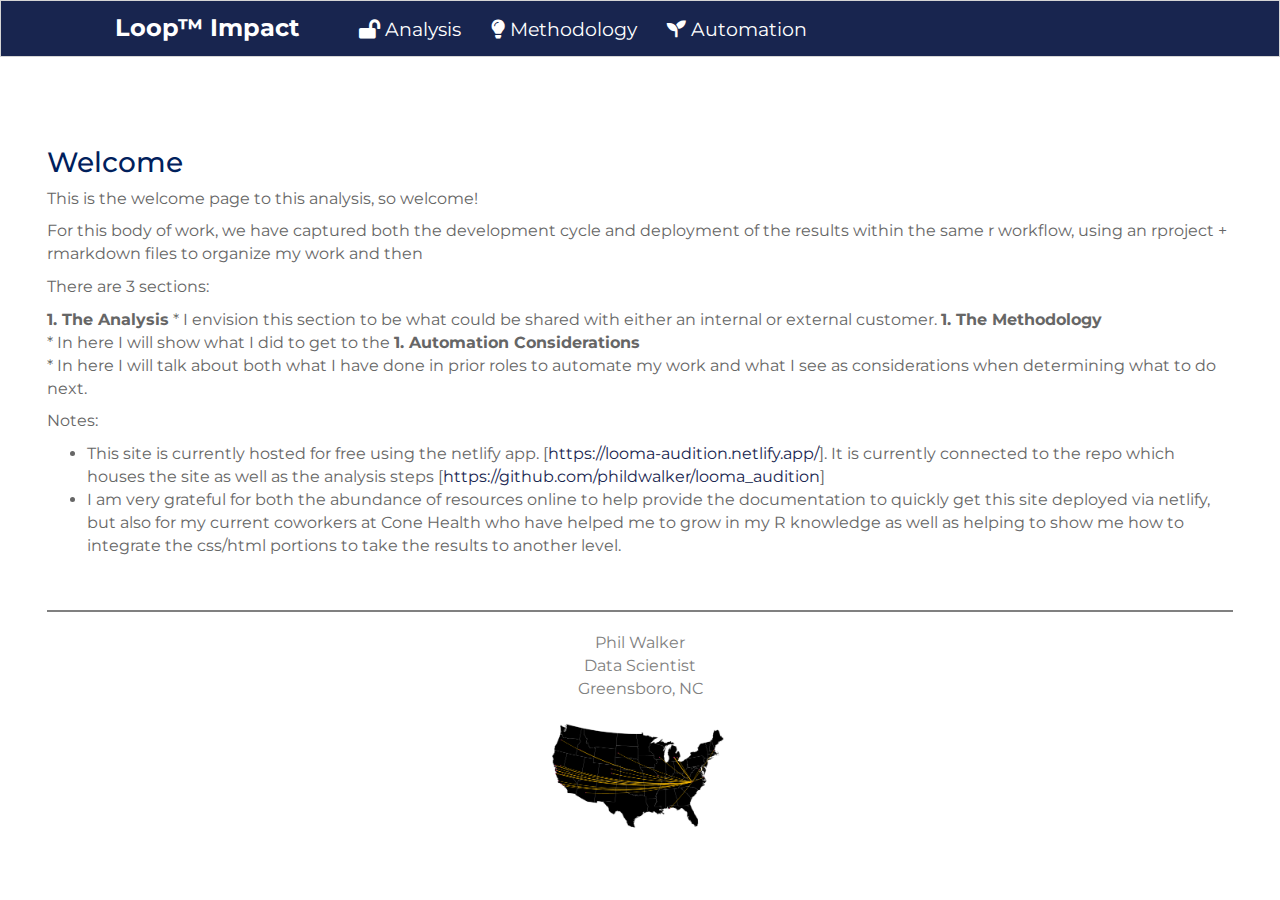
==== commit 88b52fb7: "auto-update" ====
--- a/docs/index.html
+++ b/docs/index.html
@@ -308,7 +308,7 @@
         <span class="icon-bar"></span>
         <span class="icon-bar"></span>
       </button>
-      <a class="navbar-brand" href="index.html">Looma Audition: Trends</a>
+      <a class="navbar-brand" href="index.html">Loop™ Impact</a>
     </div>
     <div id="navbar" class="navbar-collapse collapse">
       <ul class="nav navbar-nav">
@@ -330,7 +330,7 @@
   <a href="automation.html">
     <span class="fas fa-seedling"></span>
      
-    Automation Considerations
+    Automation
   </a>
 </li>
       </ul>
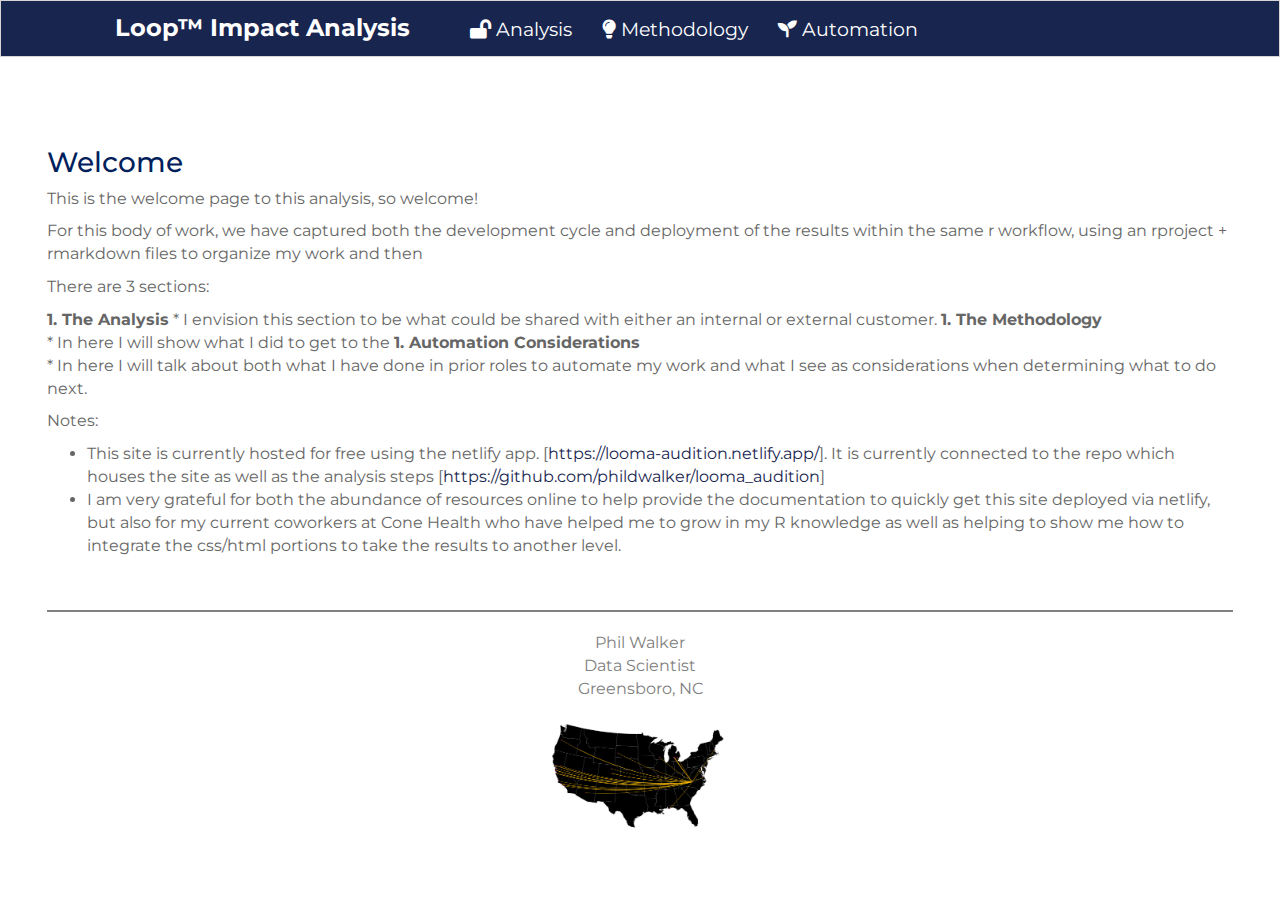
==== commit 6442cbe2: "auto-update" ====
--- a/docs/index.html
+++ b/docs/index.html
@@ -308,7 +308,7 @@
         <span class="icon-bar"></span>
         <span class="icon-bar"></span>
       </button>
-      <a class="navbar-brand" href="index.html">Loop™ Impact</a>
+      <a class="navbar-brand" href="index.html">Loop™ Impact Analysis</a>
     </div>
     <div id="navbar" class="navbar-collapse collapse">
       <ul class="nav navbar-nav">
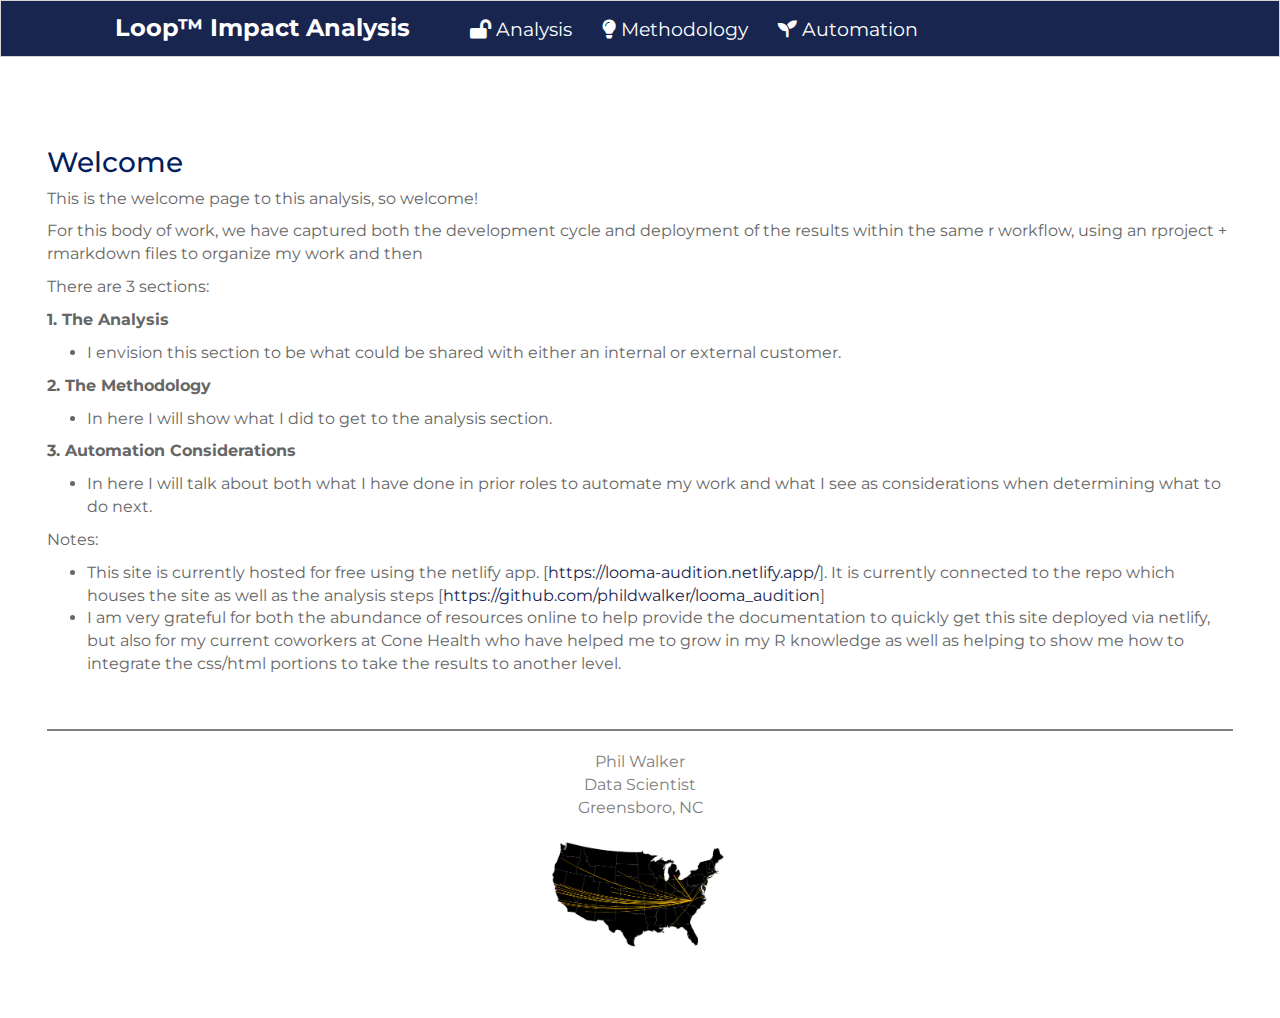
==== commit af9386f5: "update via make" ====
--- a/docs/index.html
+++ b/docs/index.html
@@ -353,9 +353,18 @@
 <p>This is the welcome page to this analysis, so welcome!</p>
 <p>For this body of work, we have captured both the development cycle and deployment of the results within the same r workflow, using an rproject + rmarkdown files to organize my work and then</p>
 <p>There are 3 sections:</p>
-<p><strong>1. The Analysis</strong> * I envision this section to be what could be shared with either an internal or external customer. <strong>1. The Methodology</strong><br />
-* In here I will show what I did to get to the <strong>1. Automation Considerations</strong><br />
-* In here I will talk about both what I have done in prior roles to automate my work and what I see as considerations when determining what to do next.</p>
+<p><strong>1. The Analysis</strong></p>
+<ul>
+<li>I envision this section to be what could be shared with either an internal or external customer.</li>
+</ul>
+<p><strong>2. The Methodology</strong></p>
+<ul>
+<li>In here I will show what I did to get to the analysis section.</li>
+</ul>
+<p><strong>3. Automation Considerations</strong></p>
+<ul>
+<li>In here I will talk about both what I have done in prior roles to automate my work and what I see as considerations when determining what to do next.</li>
+</ul>
 <p>Notes:</p>
 <ul>
 <li>This site is currently hosted for free using the netlify app. [<a href="https://looma-audition.netlify.app/" class="uri">https://looma-audition.netlify.app/</a>]. It is currently connected to the repo which houses the site as well as the analysis steps [<a href="https://github.com/phildwalker/looma_audition" class="uri">https://github.com/phildwalker/looma_audition</a>]</li>
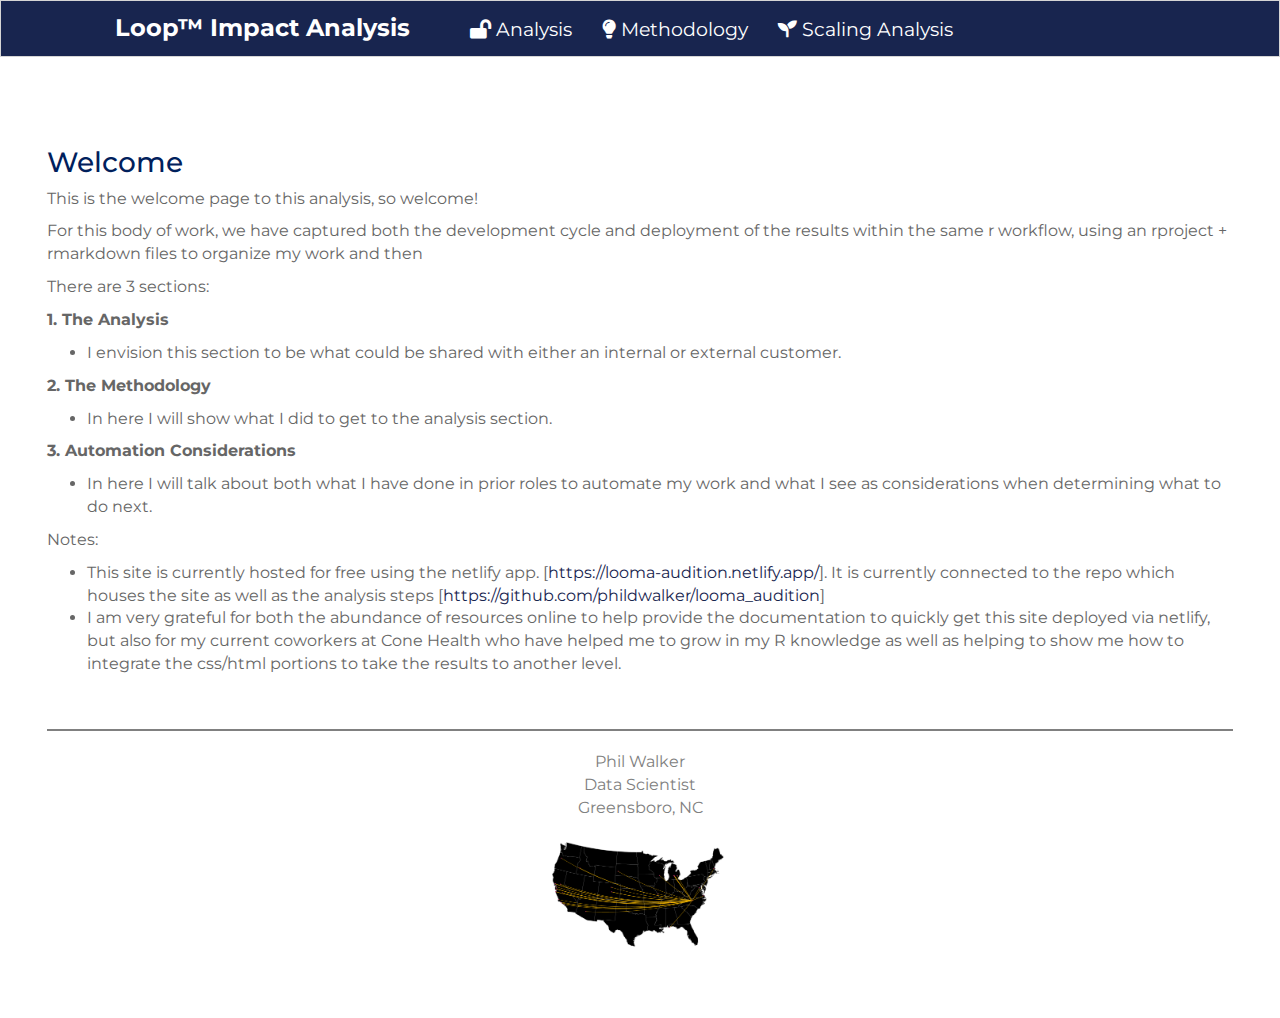
==== commit c4c4b9a5: "update via make" ====
--- a/docs/index.html
+++ b/docs/index.html
@@ -330,7 +330,7 @@
   <a href="automation.html">
     <span class="fas fa-seedling"></span>
      
-    Automation
+    Scaling Analysis
   </a>
 </li>
       </ul>
--- a/docs/styles.css
+++ b/docs/styles.css
@@ -2,7 +2,7 @@
 clear:initial !important;
 }
 
-th{background-color: #18254f;
+th{background-color: #dc572e;
 color:white}
 
 tr{color:#00205C}
@@ -47,7 +47,7 @@
   color: #18254f;
 }
 a:hover, a:focus {
-  color: #00205C;
+  color: #dc572e;
 }
 .btn {
   border-width: 0 0px 0px 0px;
@@ -72,7 +72,7 @@
 
 .nav-pills > li.active > a:hover {
   color: #00205C;
-    background-color: #18254f;
+    background-color: #dc572e;
 }
 
 .list-group-item.active, .list-group-item.active:focus, .list-group-item.active:hover {
@@ -234,7 +234,7 @@
 
 .navbar-default .navbar-nav>.active>a, .navbar-default .navbar-nav>.active>a:hover, .navbar-default .navbar-nav>.active>a:focus, .navbar-default .navbar-nav>li>a:hover, .navbar-default .navbar-nav>li>a:focus, .distill-site-nav a:hover, .distill-site-nav a:focus {
     color: white;
-    background-color: #012169;
+    background-color: #dc572e;
 }
 
 
@@ -252,12 +252,12 @@
 
 .navbar-default .navbar-nav>.open>a:hover{
     background-color: transparent;
-    color: #18254f;
+    color: #dc572e;
 }
 
 .navbar-default .navbar-nav>.open>a:focus {
   background-color: transparent;
-    color: #18254f;
+    color: #dc572e;
 }
 
 .navbar-default .navbar-brand:hover, .navbar-default .navbar-brand:focus {
@@ -271,7 +271,7 @@
 }
 
 .navbar-default .navbar-nav>.open>a, .navbar-default .navbar-nav>.open>a:hover, .navbar-default .navbar-nav>.open>a:focus {
-    background-color: #012169;
+    background-color: #dc572e;
 
 
     color: white;
@@ -284,7 +284,7 @@
 .navbar-default .navbar-brand:hover, .navbar-default .navbar-brand:focus {
     color: white;
     text-decoration: none;
-    background-color: #012169;
+    background-color: #dc572e;
 }
 
 
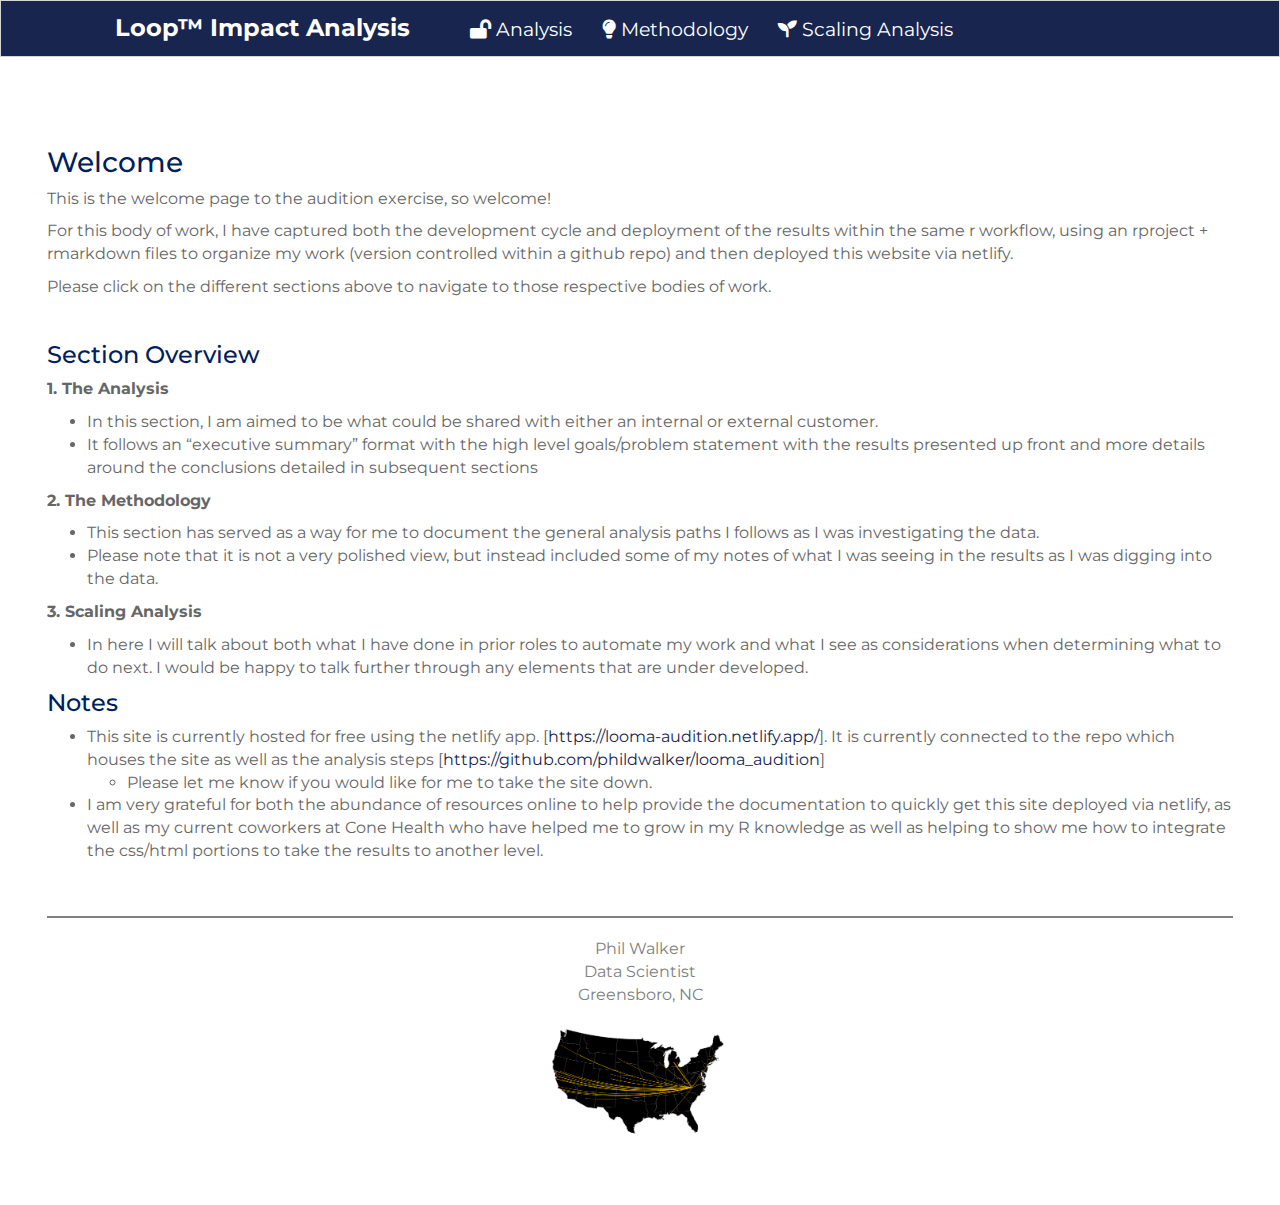
==== commit 8dbc1438: "update via make" ====
--- a/docs/index.html
+++ b/docs/index.html
@@ -350,26 +350,39 @@
 </div>
 
 
-<p>This is the welcome page to this analysis, so welcome!</p>
-<p>For this body of work, we have captured both the development cycle and deployment of the results within the same r workflow, using an rproject + rmarkdown files to organize my work and then</p>
-<p>There are 3 sections:</p>
+<p>This is the welcome page to the audition exercise, so welcome!</p>
+<p>For this body of work, I have captured both the development cycle and deployment of the results within the same r workflow, using an rproject + rmarkdown files to organize my work (version controlled within a github repo) and then deployed this website via netlify.</p>
+<p>Please click on the different sections above to navigate to those respective bodies of work.</p>
+<p><br></p>
+<div id="section-overview" class="section level1">
+<h1>Section Overview</h1>
 <p><strong>1. The Analysis</strong></p>
 <ul>
-<li>I envision this section to be what could be shared with either an internal or external customer.</li>
+<li>In this section, I am aimed to be what could be shared with either an internal or external customer.<br />
+</li>
+<li>It follows an “executive summary” format with the high level goals/problem statement with the results presented up front and more details around the conclusions detailed in subsequent sections</li>
 </ul>
 <p><strong>2. The Methodology</strong></p>
 <ul>
-<li>In here I will show what I did to get to the analysis section.</li>
+<li>This section has served as a way for me to document the general analysis paths I follows as I was investigating the data.<br />
+</li>
+<li>Please note that it is not a very polished view, but instead included some of my notes of what I was seeing in the results as I was digging into the data.</li>
 </ul>
-<p><strong>3. Automation Considerations</strong></p>
+<p><strong>3. Scaling Analysis</strong></p>
 <ul>
-<li>In here I will talk about both what I have done in prior roles to automate my work and what I see as considerations when determining what to do next.</li>
+<li>In here I will talk about both what I have done in prior roles to automate my work and what I see as considerations when determining what to do next. I would be happy to talk further through any elements that are under developed.</li>
 </ul>
-<p>Notes:</p>
+</div>
+<div id="notes" class="section level1">
+<h1>Notes</h1>
 <ul>
-<li>This site is currently hosted for free using the netlify app. [<a href="https://looma-audition.netlify.app/" class="uri">https://looma-audition.netlify.app/</a>]. It is currently connected to the repo which houses the site as well as the analysis steps [<a href="https://github.com/phildwalker/looma_audition" class="uri">https://github.com/phildwalker/looma_audition</a>]</li>
-<li>I am very grateful for both the abundance of resources online to help provide the documentation to quickly get this site deployed via netlify, but also for my current coworkers at Cone Health who have helped me to grow in my R knowledge as well as helping to show me how to integrate the css/html portions to take the results to another level.</li>
+<li>This site is currently hosted for free using the netlify app. [<a href="https://looma-audition.netlify.app/" class="uri">https://looma-audition.netlify.app/</a>]. It is currently connected to the repo which houses the site as well as the analysis steps [<a href="https://github.com/phildwalker/looma_audition" class="uri">https://github.com/phildwalker/looma_audition</a>]
+<ul>
+<li>Please let me know if you would like for me to take the site down.</li>
+</ul></li>
+<li>I am very grateful for both the abundance of resources online to help provide the documentation to quickly get this site deployed via netlify, as well as my current coworkers at Cone Health who have helped me to grow in my R knowledge as well as helping to show me how to integrate the css/html portions to take the results to another level.</li>
 </ul>
+</div>
 
 &nbsp;
 &nbsp;
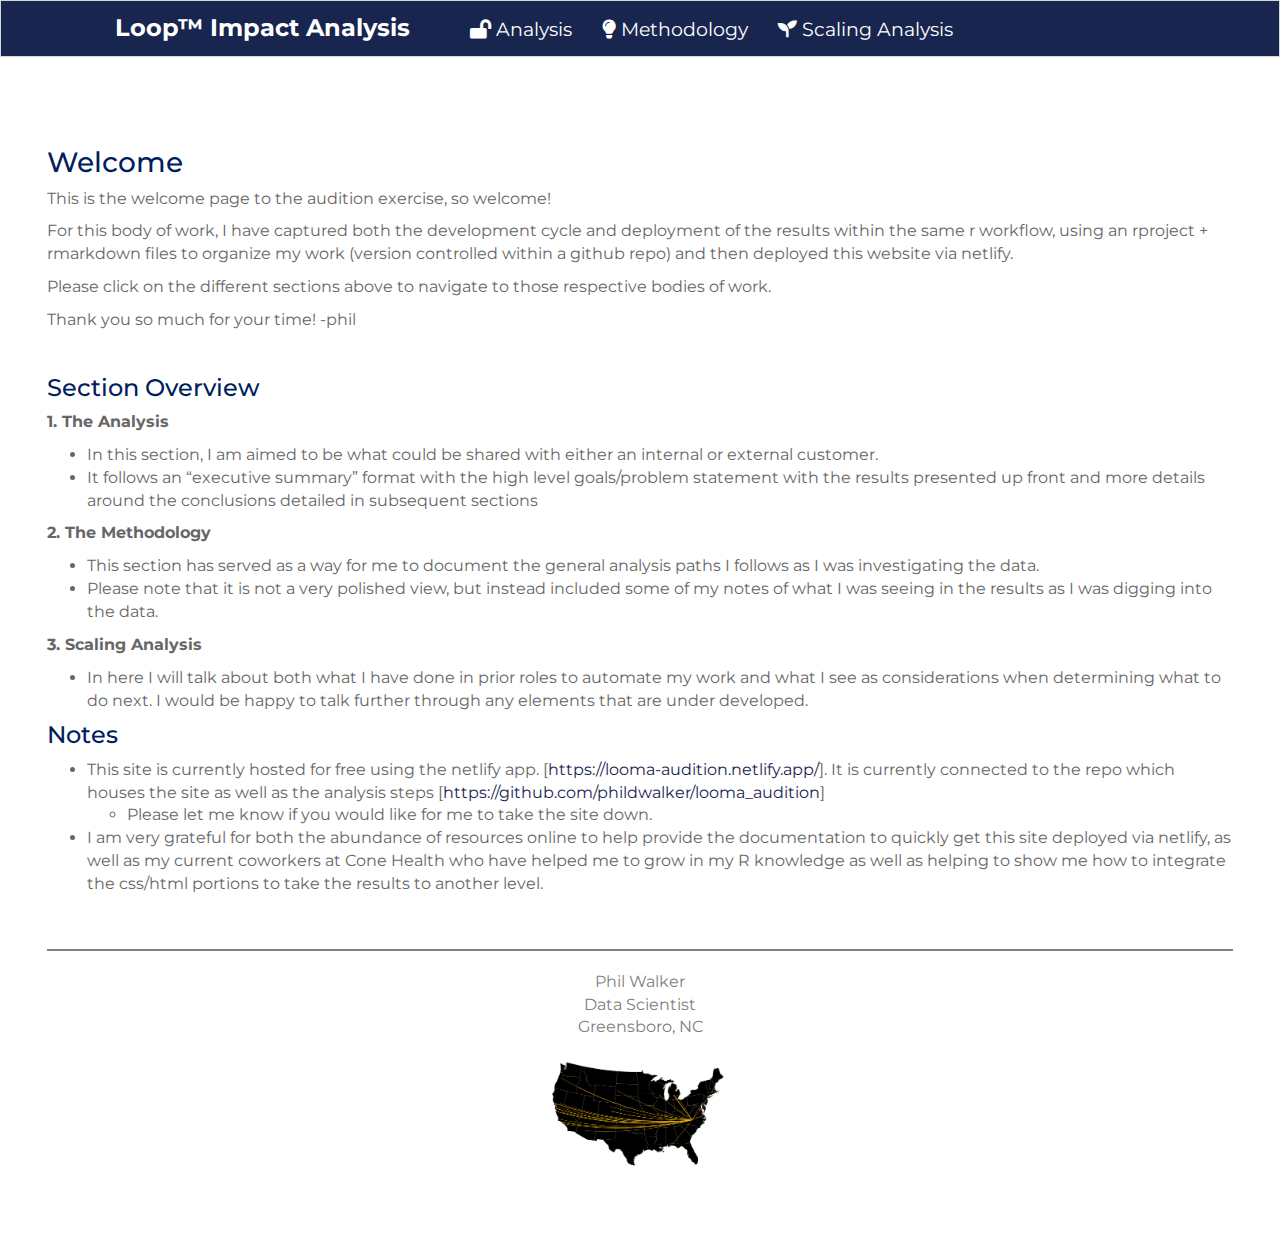
==== commit bf15253d: "update via make" ====
--- a/docs/index.html
+++ b/docs/index.html
@@ -353,6 +353,7 @@
 <p>This is the welcome page to the audition exercise, so welcome!</p>
 <p>For this body of work, I have captured both the development cycle and deployment of the results within the same r workflow, using an rproject + rmarkdown files to organize my work (version controlled within a github repo) and then deployed this website via netlify.</p>
 <p>Please click on the different sections above to navigate to those respective bodies of work.</p>
+<p>Thank you so much for your time! -phil</p>
 <p><br></p>
 <div id="section-overview" class="section level1">
 <h1>Section Overview</h1>
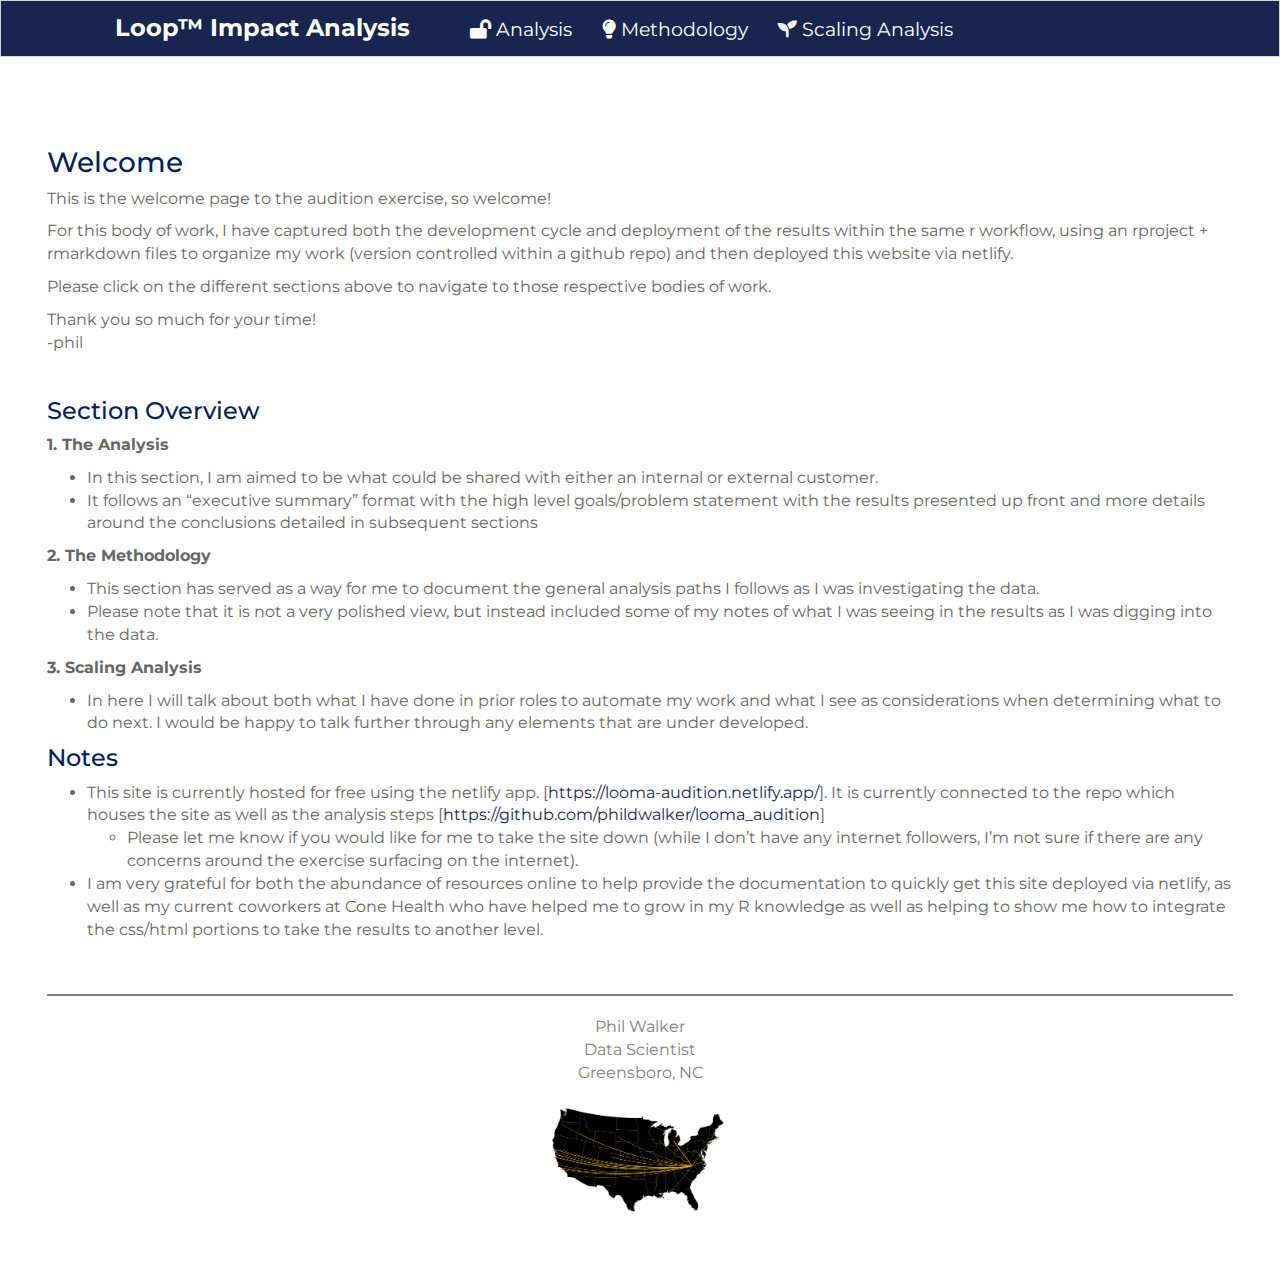
==== commit c2441298: "update via make" ====
--- a/docs/index.html
+++ b/docs/index.html
@@ -353,7 +353,8 @@
 <p>This is the welcome page to the audition exercise, so welcome!</p>
 <p>For this body of work, I have captured both the development cycle and deployment of the results within the same r workflow, using an rproject + rmarkdown files to organize my work (version controlled within a github repo) and then deployed this website via netlify.</p>
 <p>Please click on the different sections above to navigate to those respective bodies of work.</p>
-<p>Thank you so much for your time! -phil</p>
+<p>Thank you so much for your time!<br />
+-phil</p>
 <p><br></p>
 <div id="section-overview" class="section level1">
 <h1>Section Overview</h1>
@@ -379,7 +380,7 @@
 <ul>
 <li>This site is currently hosted for free using the netlify app. [<a href="https://looma-audition.netlify.app/" class="uri">https://looma-audition.netlify.app/</a>]. It is currently connected to the repo which houses the site as well as the analysis steps [<a href="https://github.com/phildwalker/looma_audition" class="uri">https://github.com/phildwalker/looma_audition</a>]
 <ul>
-<li>Please let me know if you would like for me to take the site down.</li>
+<li>Please let me know if you would like for me to take the site down (while I don’t have any internet followers, I’m not sure if there are any concerns around the exercise surfacing on the internet).</li>
 </ul></li>
 <li>I am very grateful for both the abundance of resources online to help provide the documentation to quickly get this site deployed via netlify, as well as my current coworkers at Cone Health who have helped me to grow in my R knowledge as well as helping to show me how to integrate the css/html portions to take the results to another level.</li>
 </ul>
